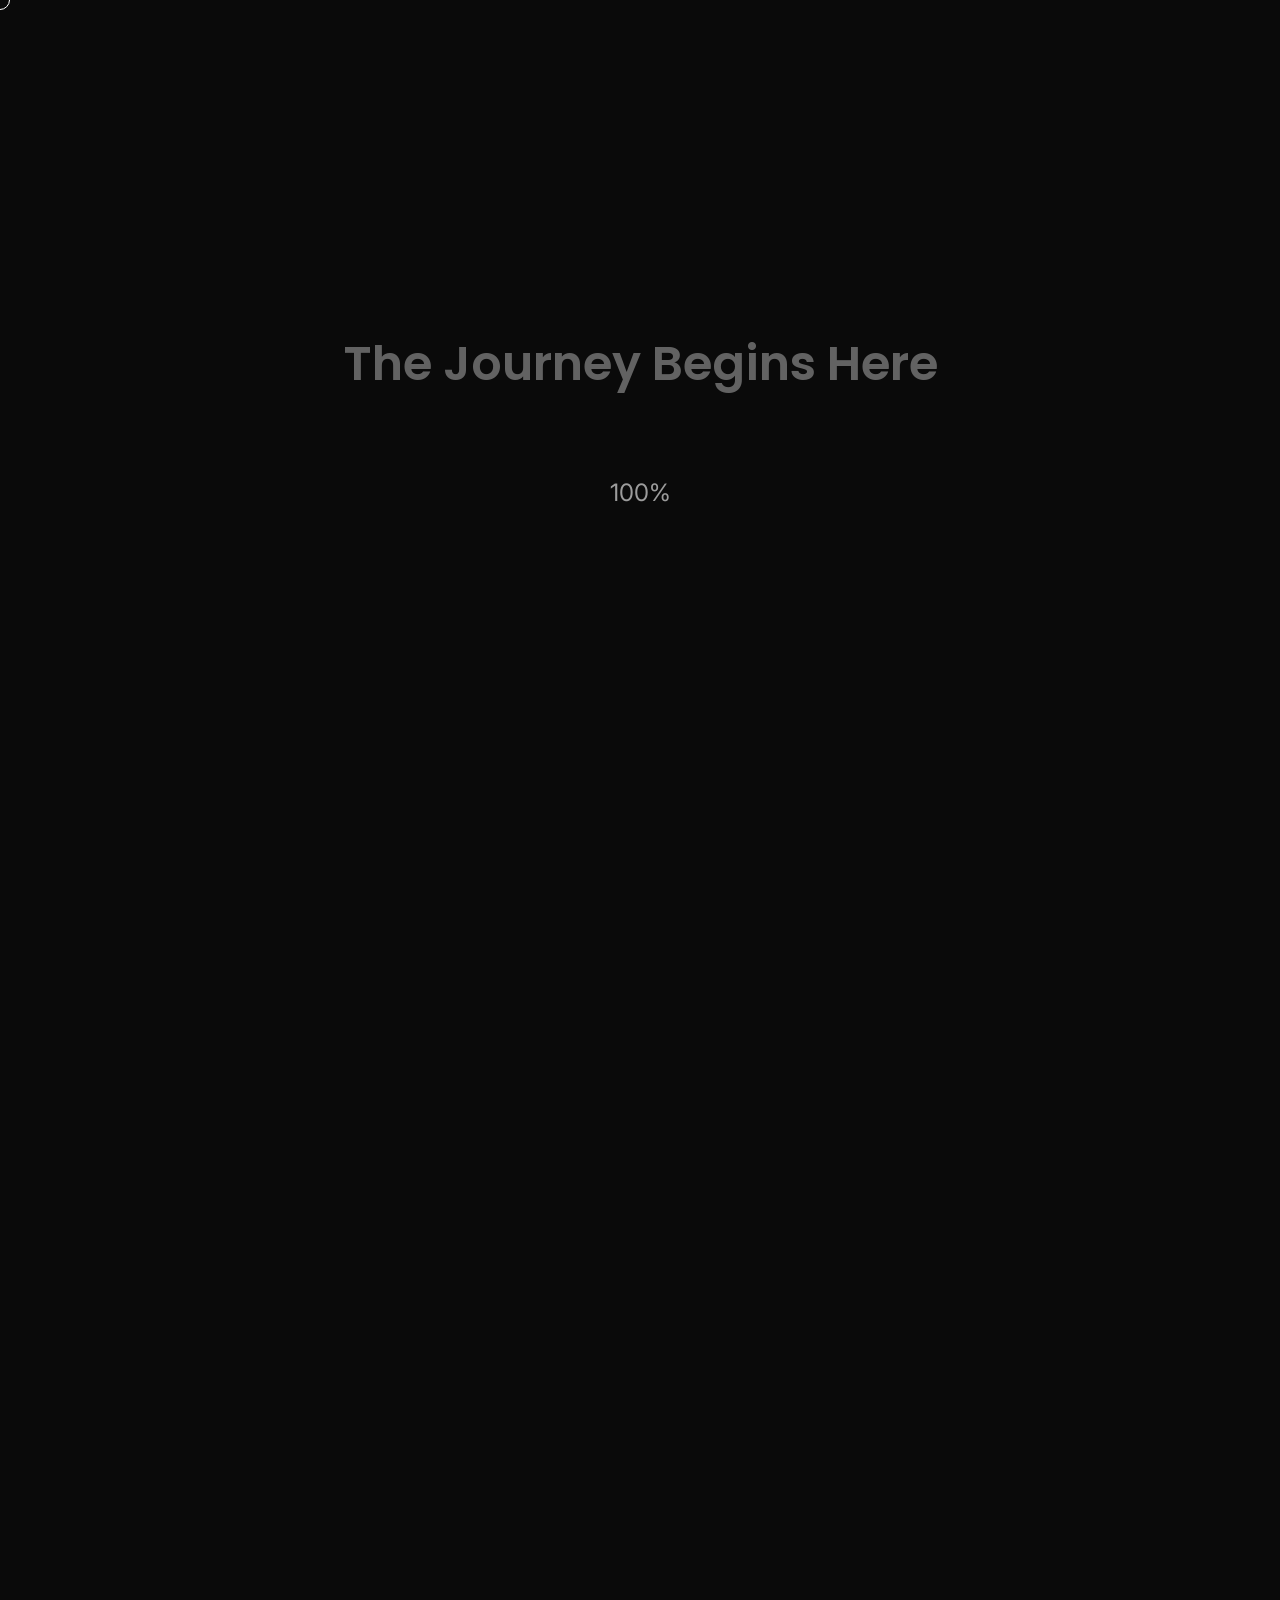
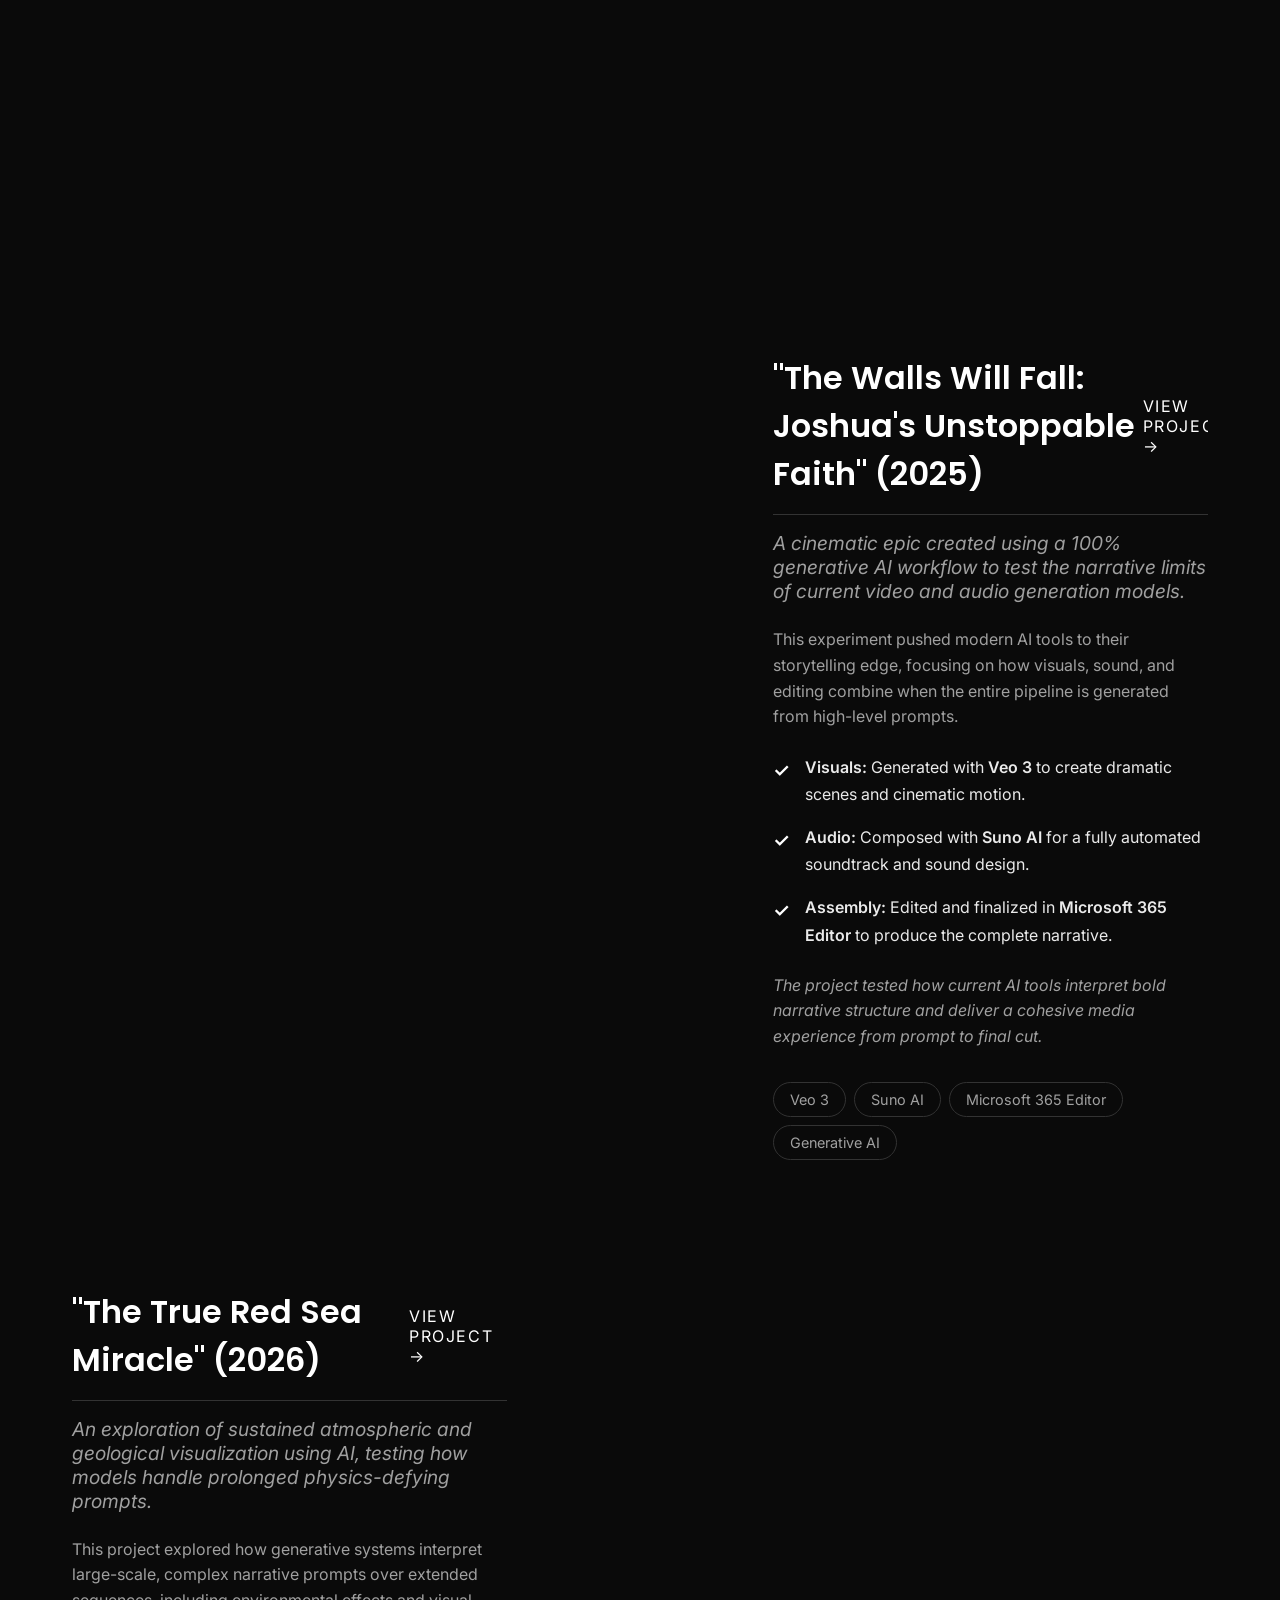
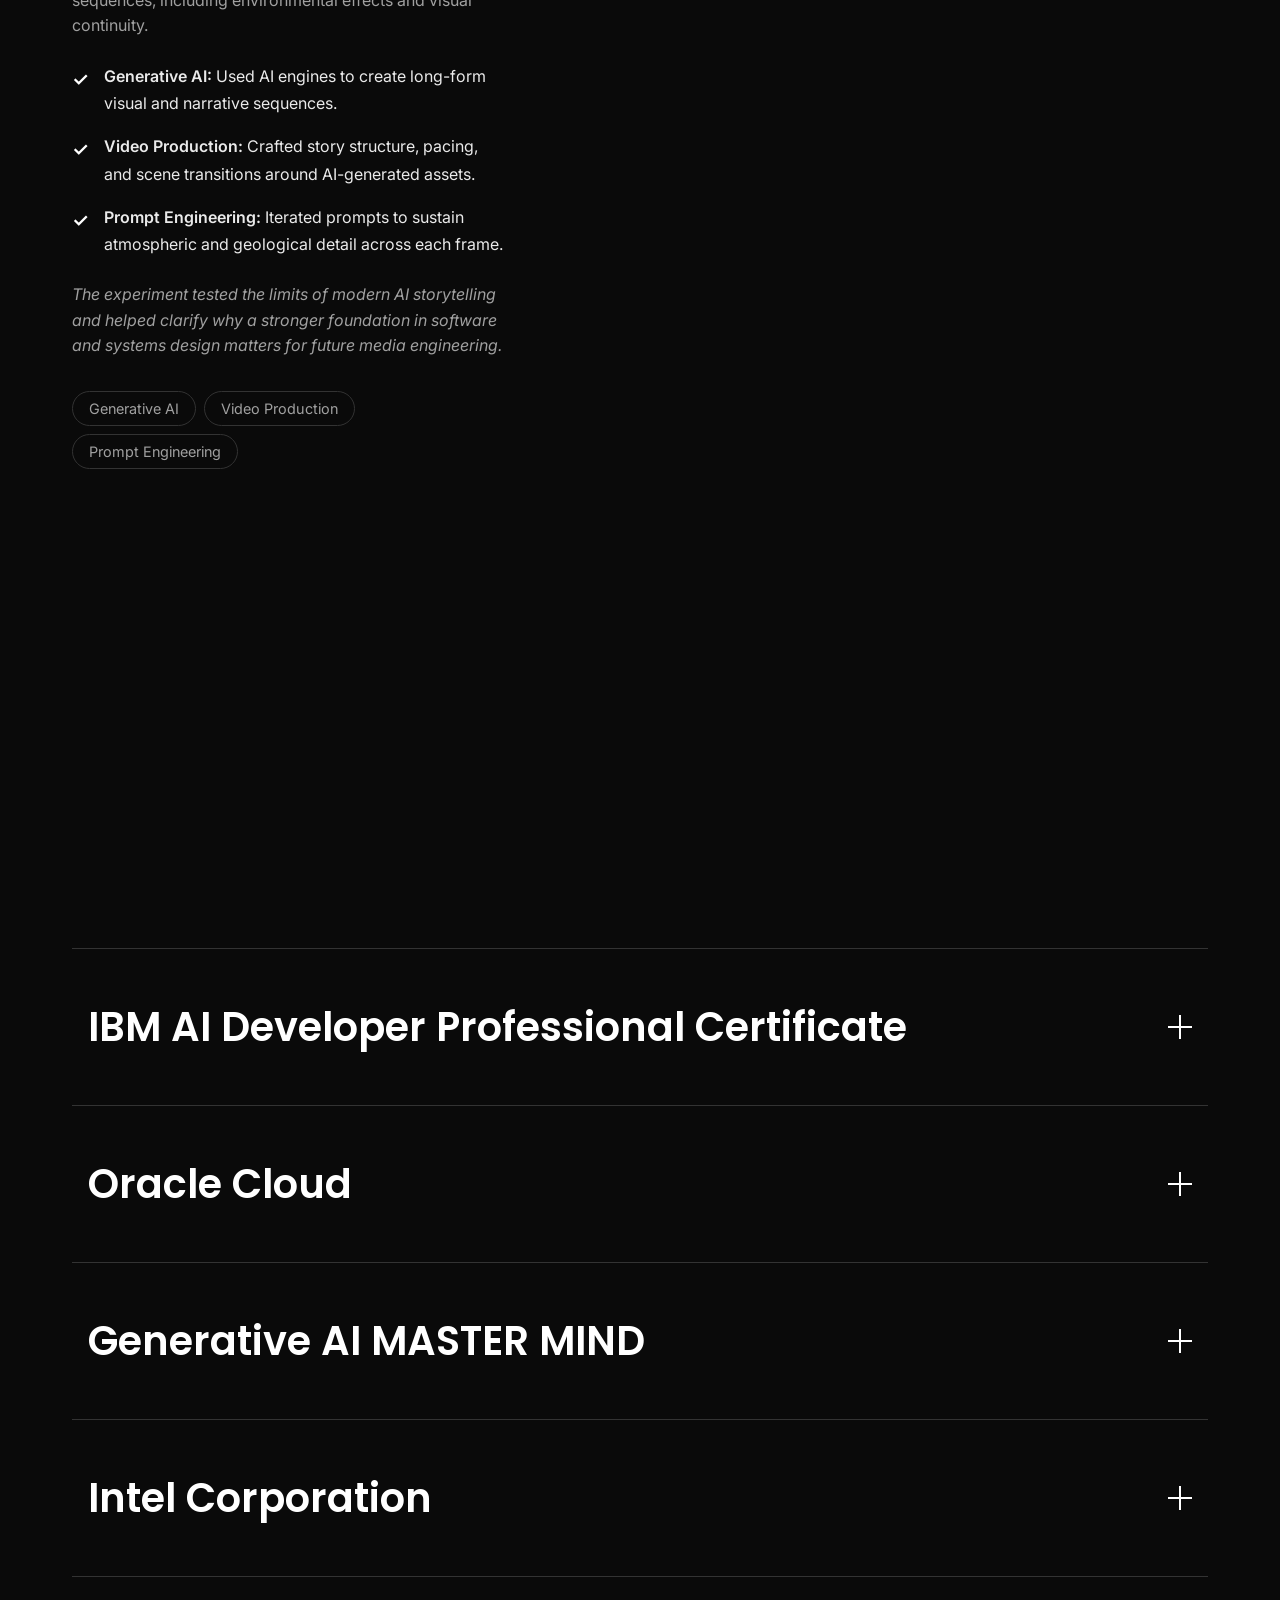
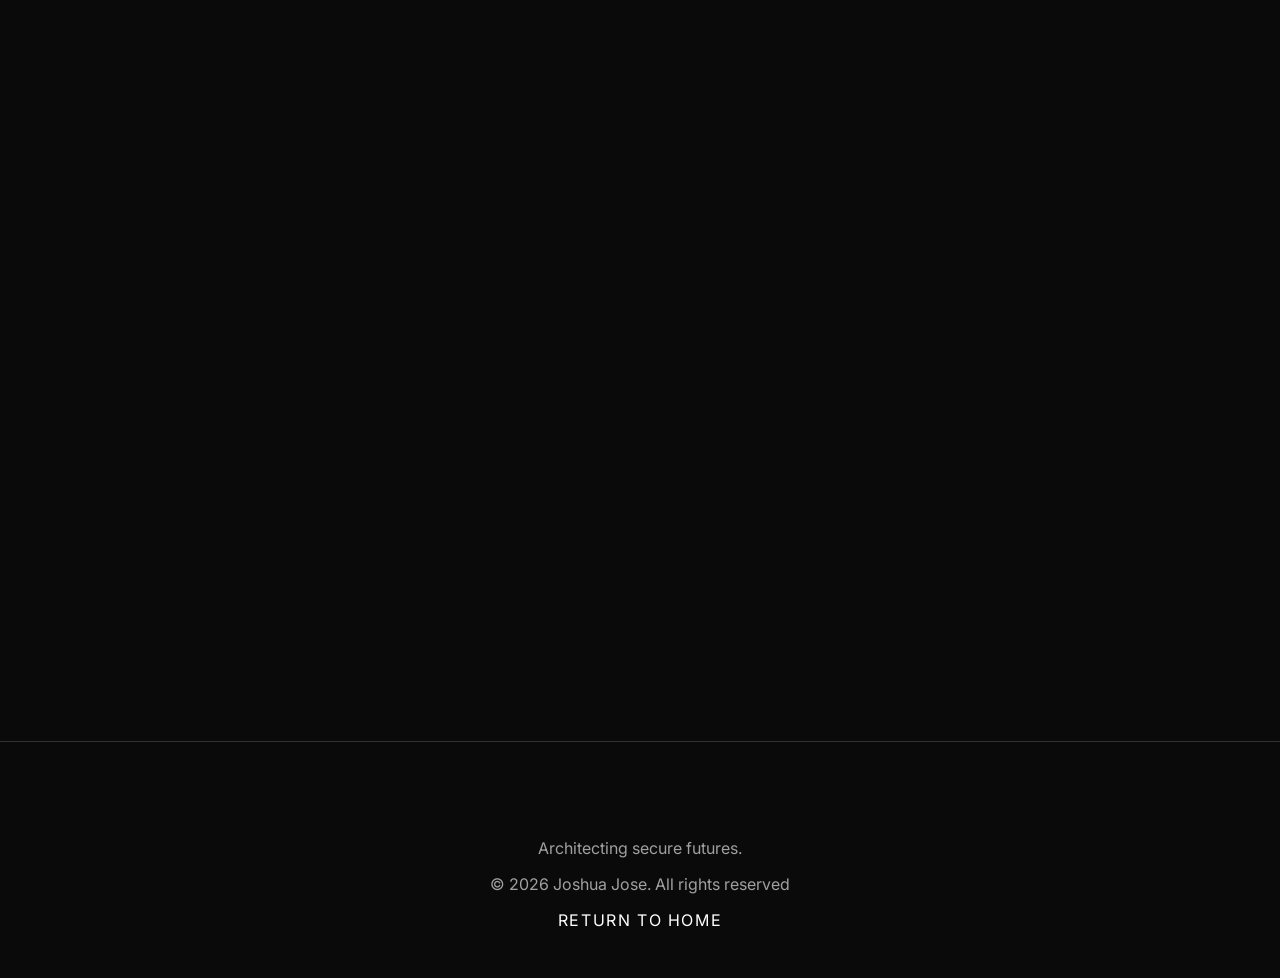
==== index.html @ 12459335 "Add files via upload" ====
<!DOCTYPE html>
<html lang="en">

<head>
  <meta charset="UTF-8">
  <meta name="viewport" content="width=device-width, initial-scale=1.0">
  <title>Joshua Jose - Cybersecurity & AI Student—Building Secure Futures…</title>

  <link rel="stylesheet" href="https://cdn.jsdelivr.net/npm/locomotive-scroll@3.5.4/dist/locomotive-scroll.css">
  
  <link rel="stylesheet" href="style.css">

  <link rel="preconnect" href="https://fonts.googleapis.com">
  <link rel="preconnect" href="https://fonts.gstatic.com" crossorigin>
  <link href="https://fonts.googleapis.com/css2?family=Inter:wght@400;500;600&family=Poppins:wght@600;700&display=swap"
    rel="stylesheet">
</head>

<body>

  <canvas id="stars-canvas"></canvas>

  <div class="preloader">
    <div class="preloader-text">The Journey Begins Here</div>
    <div class="preloader-counter">0%</div>
  </div>

  <div class="cursor-follower"></div>

  <main data-scroll-container>

    <header class="header" data-scroll-section>
      <div class="header-container">
        <div class="logo">
          <a href="#">Joshua Jose <span>Portfolio'26</span></a>
        </div>
        <nav class="nav-links">
          <a href="#projects" data-scroll-to>Projects</a>
          <a href="#about" data-scroll-to>About</a>
          <a href="#skills" data-scroll-to>Skills</a>
          <a href="#recognition" data-scroll-to>Recognition</a>
          <a href="#contact" data-scroll-to>Contact</a>
          <a href="resume.html" class="nav-cta">Resume</a>
        </nav>
        <div class="hamburger-menu">
          <div class="line line-1"></div>
          <div class="line line-2"></div>
        </div>
      </div>
    </header>

    <section class="hero background-section" data-scroll-section>
      <div class="section-bg-image" data-scroll data-scroll-speed="-3" style="background-image: url('https://i.postimg.cc/0j0xTNCP/Gemini-Generated-Image-wypbkkwypbkkwypb-1.jpg');"></div>
      <div class="hero-content">
        <h1 class="hero-title">
          <span class="hero-line" data-scroll data-scroll-speed="1" data-scroll-delay="0.1">Aspiring Computer Scientist</span>
          <span class="hero-line" data-scroll data-scroll-speed="1" data-scroll-delay="0.15">& Tech Operator</span>
        </h1>
        <p class="hero-subtitle" data-scroll data-scroll-speed="0.5" data-scroll-delay="0.25">
          Bridging the gap between real-world digital operations and foundational software engineering. Plus Two Computer Science Graduate | Certified in AI & Cloud Fundamentals.
        </p>
      </div>
    </section>

    <section id="about" class="about background-section" data-scroll-section>
      <div class="section-bg-image" data-scroll data-scroll-speed="-3" style="background-image: url('https://i.postimg.cc/jCYK97f4/De-Watermark-ai-1761823264837.jpg');"></div>
      <div class="container">
        <div class="section-title reveal-up">
          <h2>About Me</h2>
        </div>
        <div class="about-content">
          <div class="about-text reveal-up">
            <p><strong>Namaste, I'm Joshua Jose,</strong> a 20-year-old technology enthusiast from Kerala, India. I recently completed my Plus Two with a focus on Computer Science, and I am currently transitioning into a rigorous university degree.</p>
            <p>Over the last two years, I haven't just been studying theory. I run a digital communications business handling complex e-services, which has taught me how critical secure, efficient, and well-architected systems are in the real world.</p>
            <p>In my own time, I've hunted down certifications from IBM and Oracle to understand the high-level landscape of Cloud Infrastructure and Generative AI. But using APIs and cloud interfaces made me realize something crucial: I don't just want to be a user of high-level tools. I want to understand the foundational architecture, the data structures, and the logic that powers them. I am seeking a university program that will strip away the abstractions and teach me how to build the engine.</p>
          </div>
          <div class="about-visual reveal-up">
            <img src="https://i.postimg.cc/jCYK97f4/De-Watermark-ai-1761823264837.jpg" alt="A portrait of Joshua Jose">
            <div class="about-fun-fact">
              <p><strong>Fun Fact:</strong> When I'm not studying or running digital operations, I'm the piano player at my local church.</p>
            </div>
          </div>
        </div>
      </div>
    </section>

    <section id="skills" class="skills background-section" data-scroll-section>
      <div class="section-bg-image" data-scroll data-scroll-speed="-3" style="background-image: url('https://i.postimg.cc/Hx3yTTzv/Gemini-Generated-Image-vu6gywvu6gywvu6g.png');"></div>
      <div class="container">
        <div class="section-title reveal-up">
          <h2>Honest Technical Inventory</h2>
          <p>A clear view of the concepts and tools I am building from today.</p>
        </div>
        <div class="skills-grid-container reveal-up">
          <div class="skill-category-card">
            <h2>Core Fundamentals</h2>
            <div class="skills-list">
              <span class="skill-item">Plus Two Computer Science Concepts</span>
              <span class="skill-item">Programming Logic & Fundamentals</span>
              <span class="skill-item">Python (Beginner)</span>
              <span class="skill-item">HTML / CSS</span>
            </div>
          </div>
          <div class="skill-category-card">
            <h2>Cloud & Infrastructure Concepts</h2>
            <div class="skills-list">
              <span class="skill-item">Oracle Cloud Infrastructure (OCI) Foundations</span>
              <span class="skill-item">AI Service Deployment Basics</span>
              <span class="skill-item">Cloud Familiarity</span>
            </div>
          </div>
          <div class="skill-category-card">
            <h2>Applied AI Tools</h2>
            <div class="skills-list">
              <span class="skill-item">Prompt Engineering & Design</span>
              <span class="skill-item">Generative AI Workflows (Veo, Suno, LLMs)</span>
              <span class="skill-item">AI Content Generation</span>
            </div>
          </div>
          <div class="skill-category-card">
            <h2>Operational Execution</h2>
            <div class="skills-list">
              <span class="skill-item">Digital Service Management</span>
              <span class="skill-item">Client Data Handling</span>
              <span class="skill-item">Workflow Automation & Execution</span>
            </div>
          </div>
        </div>
      </div>
    </section>

    <section id="projects" class="projects background-section" data-scroll-section>
      <div class="section-bg-image" data-scroll data-scroll-speed="-3" style="background-image: url('https://i.postimg.cc/rw6KXdck/Gemini-Generated-Image-nqzqc3nqzqc3nqzq.png');"></div>
      <div class="container">
        <div class="section-title reveal-up">
          <h2>Technology & Media Experiments</h2>
          <p>A collection of projects where I pushed the limits of current Generative AI tools to understand how high-level models interpret complex narrative prompts. These experiments fueled my desire to learn the underlying software engineering and computing systems that make these models possible.</p>
        </div>
        <div class="project-list">
          <div class="project-card" data-scroll data-scroll-speed="1">
            <div class="project-image">
              <iframe src="https://www.youtube.com/embed/NmYFRIhBb7E" title="YouTube video player" frameborder="0" allow="accelerometer; autoplay; clipboard-write; encrypted-media; gyroscope; picture-in-picture; web-share" allowfullscreen></iframe>
            </div>
            <div class="project-content">
              <div class="project-header">
                <h3 class="project-title">"The Walls Will Fall: Joshua's Unstoppable Faith" (2025)</h3>
                <a href="https://youtu.be/NmYFRIhBb7E" class="project-link" target="_blank" rel="noopener">View Project →</a>
              </div>
              <p class="project-tagline">A cinematic epic created using a 100% generative AI workflow to test the narrative limits of current video and audio generation models.</p>
              <p class="project-description-intro">
                This experiment pushed modern AI tools to their storytelling edge, focusing on how visuals, sound, and editing combine when the entire pipeline is generated from high-level prompts.
              </p>
              <ul class="project-tool-list">
                <li><strong>Visuals:</strong> Generated with <strong>Veo 3</strong> to create dramatic scenes and cinematic motion.</li>
                <li><strong>Audio:</strong> Composed with <strong>Suno AI</strong> for a fully automated soundtrack and sound design.</li>
                <li><strong>Assembly:</strong> Edited and finalized in <strong>Microsoft 365 Editor</strong> to produce the complete narrative.</li>
              </ul>
              <p class="project-description-outro">
                The project tested how current AI tools interpret bold narrative structure and deliver a cohesive media experience from prompt to final cut.
              </p>
              <div class="project-stack">
                <span>Veo 3</span>
                <span>Suno AI</span>
                <span>Microsoft 365 Editor</span>
                <span>Generative AI</span>
              </div>
            </div>
          </div>
          <div class="project-card" data-scroll data-scroll-speed="1">
            <div class="project-image">
              <iframe src="https://www.youtube.com/embed/_piSgBh-5T8" title="YouTube video player" frameborder="0" allow="accelerometer; autoplay; clipboard-write; encrypted-media; gyroscope; picture-in-picture; web-share" allowfullscreen></iframe>
            </div>
            <div class="project-content">
              <div class="project-header">
                <h3 class="project-title">"The True Red Sea Miracle" (2026)</h3>
                <a href="https://youtu.be/_piSgBh-5T8" class="project-link" target="_blank" rel="noopener">View Project →</a>
              </div>
              <p class="project-tagline">An exploration of sustained atmospheric and geological visualization using AI, testing how models handle prolonged physics-defying prompts.</p>
              <p class="project-description-intro">
                This project explored how generative systems interpret large-scale, complex narrative prompts over extended sequences, including environmental effects and visual continuity.
              </p>
              <ul class="project-tool-list">
                <li><strong>Generative AI:</strong> Used AI engines to create long-form visual and narrative sequences.</li>
                <li><strong>Video Production:</strong> Crafted story structure, pacing, and scene transitions around AI-generated assets.</li>
                <li><strong>Prompt Engineering:</strong> Iterated prompts to sustain atmospheric and geological detail across each frame.</li>
              </ul>
              <p class="project-description-outro">
                The experiment tested the limits of modern AI storytelling and helped clarify why a stronger foundation in software and systems design matters for future media engineering.
              </p>
              <div class="project-stack">
                <span>Generative AI</span>
                <span>Video Production</span>
                <span>Prompt Engineering</span>
              </div>
            </div>
          </div>
        </div>
      </div>
    </section>

    <section id="recognition" class="recognition background-section" data-scroll-section>
      <div class="section-bg-image" data-scroll data-scroll-speed="-3" style="background-image: url('https://i.postimg.cc/8Cv8851t/Gemini-Generated-Image-urvpjyurvpjyurvp-1.jpg');"></div>
      <div class="container">
        <div class="section-title reveal-up">
          <h2>Achievements & Recognition</h2>
        </div>
        <div class="accordion-container">
          <div class="accordion-item">
            <button class="accordion-button">
              <span>IBM AI Developer Professional Certificate</span>
            </button>
            <div class="accordion-content">
              <ul class="course-list">
                <li class="course-item" role="button" tabindex="0" data-course="Introduction to Software Engineering" data-provider="IBM AI Developer Certificate" data-date="2025" data-description="Completed foundational software engineering concepts as part of the IBM AI Developer Professional Certificate.">Introduction to Software Engineering</li>
                <li class="course-item" role="button" tabindex="0" data-course="Introduction to Artificial Intelligence (AI)" data-provider="IBM AI Developer Certificate" data-date="2025" data-description="Learned core AI fundamentals, reasoning, and practical use cases through the IBM AI Developer Professional Certificate.">Introduction to Artificial Intelligence (AI)</li>
                <li class="course-item" role="button" tabindex="0" data-course="Generative AI: Introduction and Applications" data-provider="IBM AI Developer Certificate" data-date="2025" data-description="Explored generative AI workflows and real-world applications inside the IBM AI Developer Professional Certificate program.">Generative AI: Introduction and Applications</li>
                <li class="course-item" role="button" tabindex="0" data-course="Generative AI: Prompt Engineering Basics" data-provider="IBM AI Developer Certificate" data-date="2025" data-description="Built prompt design skills and prompt engineering fundamentals as part of IBM's AI credential.">Generative AI: Prompt Engineering Basics</li>
                <li class="course-item" role="button" tabindex="0" data-course="Introduction to HTML, CSS, & JavaScript" data-provider="IBM AI Developer Certificate" data-date="2025" data-description="Gained web development fundamentals to support AI and cybersecurity projects through hands-on HTML, CSS, and JavaScript training.">Introduction to HTML, CSS, & JavaScript</li>
                <li class="course-item" role="button" tabindex="0" data-course="Python for Data Science, AI & Development" data-provider="IBM AI Developer Certificate" data-date="2025" data-description="Learned Python programming for data science, AI model development, and secure application workflows.">Python for Data Science, AI & Development</li>
                <li class="course-item" role="button" tabindex="0" data-course="Developing AI Applications with Python and Flask" data-provider="IBM AI Developer Certificate" data-date="2025" data-description="Built AI-enabled web applications using Python and Flask, connecting data science to production-ready deployment.">Developing AI Applications with Python and Flask</li>
                <li class="course-item" role="button" tabindex="0" data-course="Building Generative AI-Powered Applications with Python" data-provider="IBM AI Developer Certificate" data-date="2025" data-description="Designed generative AI experiences using Python and modern AI frameworks in a professional training environment.">Building Generative AI-Powered Applications with Python</li>
                <li class="course-item" role="button" tabindex="0" data-course="Generative AI: Elevate your Software Development Career" data-provider="IBM AI Developer Certificate" data-date="2025" data-description="Examined how generative AI is reshaping software development careers and practical engineering workflows.">Generative AI: Elevate your Software Development Career</li>
                <li class="course-item" role="button" tabindex="0" data-course="Software Developer Career Guide and Interview Preparation" data-provider="IBM AI Developer Certificate" data-date="2025" data-description="Prepared for software engineering careers with interview strategies and job-ready development guidance.">Software Developer Career Guide and Interview Preparation</li>
              </ul>
            </div>
          </div>
          <div class="accordion-item">
            <button class="accordion-button">
              <span>Oracle Cloud </span>
            </button>
            <div class="accordion-content">
              <ul class="course-list">
                <li class="course-item" role="button" tabindex="0" data-course="Oracle Cloud Infrastructure 2025 Certified AI Foundations Associate" data-provider="Oracle Cloud" data-date="2025" data-description="Validated foundational AI and OCI concepts through Oracle's AI Foundations associate certification.">Oracle Cloud Infrastructure 2025 Certified AI Foundations Associate</li>
              </ul>
            </div>
          </div>
        </div>

        <div class="accordion-item">
            <button class="accordion-button">
              <span>Generative AI MASTER MIND</span>
            </button>
            <div class="accordion-content">
              <ul class="course-list">
                <li class="course-item" role="button" tabindex="0" data-course="Artificial Intelligence Fundamentals" data-provider="Generative AI MASTER MIND" data-date="2025" data-description="Covered AI principles, lifecycle, and responsible practice through the Generative AI Master Mind program.">Artificial intelligence Fundamentals.</li>
                <li class="course-item" role="button" tabindex="0" data-course="Generative AI Tools" data-provider="Generative AI MASTER MIND" data-date="2025" data-description="Explored the latest generative AI toolsets and practical deployment scenarios for creative AI solutions.">Generative AI Tools</li>
                <li class="course-item" role="button" tabindex="0" data-course="Generative AI & Deep Learning" data-provider="Generative AI MASTER MIND" data-date="2025" data-description="Dove into deep learning methods that power modern generative AI systems and model architectures.">Generative Ai & Deep Learning</li>
              </ul>
            </div>
          </div>

          <div class="accordion-item">
            <button class="accordion-button">
              <span>Intel Corporation</span>
            </button>
            <div class="accordion-content">
              <ul class="course-list">
                <li class="course-item" role="button" tabindex="0" data-course="AI Appreciate Badge - AI For All" data-provider="Intel Corporation" data-date="2025" data-description="Earned recognition for understanding AI benefits and awareness through Intel's AI For All badge.">AI Appreciate Badge - AI For All</li>
                <li class="course-item" role="button" tabindex="0" data-course="AI Aware Badge - AI For All" data-provider="Intel Corporation" data-date="2025" data-description="Completed AI awareness training and demonstrated an understanding of AI's ethical impact and capabilities.">AI Aware Badge - AI For All</li>
              </ul>
            </div>
          </div>
      </div>
    </section>

    <section id="contact" class="contact background-section" data-scroll-section>
      <div class="section-bg-image" data-scroll data-scroll-speed="-3" style="background-image: url('https://i.postimg.cc/CKTPq4gr/Gemini-Generated-Image-gmw2e1gmw2e1gmw2-1.jpg');"></div>
      <div class="container">
        <div class="section-title reveal-up">
          <h2>Get In Touch</h2>
          <p>Got an idea that's waiting to come alive?</p>
          <p>Let's build it together.</p>
        </div>
        <div class="contact-socials reveal-up">
          <a href="https://www.linkedin.com/in/joshua-jose-466975371/" target="_blank" rel="noopener noreferrer">LinkedIn</a>
          <a href="https://github.com/joshua5915g" target="_blank" rel="noopener noreferrer">GitHub</a>
          <a href="#" target="_blank" rel="noopener noreferrer">Instagram</a> <a href="https://x.com/Profess57176192" target="_blank" rel="noopener noreferrer">X</a>
        </div>
      </div>
    </section>

    <footer class="footer" data-scroll-section>
      <div class="container">
        <p>Architecting secure futures.</p>
        <p class="footer-love">© 2026 Joshua Jose. All rights reserved</p>
        <a href="#top" class="return-to-home" data-scroll-to>
          <span>R</span><span>e</span><span>t</span><span>u</span><span>r</span><span>n</span>
          <span>T</span><span>o</span> <span>h</span><span>o</span><span>m</span><span>e</span>
        </a>
      </div>
    </footer>

  </main>

  <script src="https://cdn.jsdelivr.net/npm/locomotive-scroll@3.5.4/dist/locomotive-scroll.min.js"></script>
  <script src="https://cdnjs.cloudflare.com/ajax/libs/gsap/3.12.5/gsap.min.js"></script>
  <script src="https://cdnjs.cloudflare.com/ajax/libs/gsap/3.12.5/ScrollTrigger.min.js"></script>
  
  <script src="script.js"></script>

  <div class="certificate-modal" id="certificateModal" aria-hidden="true">
    <div class="certificate-modal-backdrop" id="certificateBackdrop"></div>
    <div class="certificate-modal-content" role="dialog" aria-modal="true" aria-labelledby="certificateTitle">
      <button class="certificate-modal-close" id="certificateClose" aria-label="Close certificate preview">×</button>
      <div class="certificate-modal-copy">
        <h2 id="certificateTitle">Certificate Preview</h2>
        <p class="certificate-provider" id="certificateProvider"></p>
        <p class="certificate-date" id="certificateDate"></p>
        <p class="certificate-description" id="certificateDescription"></p>
      </div>
      <div class="certificate-preview-thumbnail" id="certificateThumbnail">
        <img id="certificateImage" src="" alt="Certificate preview image" />
      </div>
      <div class="certificate-preview-card">
        <div class="certificate-preview-badge">CERTIFICATE</div>
        <div class="certificate-preview-title" id="certificateTitleCard">Verified Achievement</div>
        <div class="certificate-preview-meta">
          <span id="certificateProviderCard">Provider</span>
          <span id="certificateDateCard">2025</span>
        </div>
      </div>
      <a id="certificateAction" href="#" class="btn btn-primary" target="_blank" rel="noopener noreferrer">View Details</a>
    </div>
  </div>
</body>
</html>
---- style.css ----
/* --------------------
   0. CSS RESET & VARIABLES
   -------------------- */

:root {
  --font-heading: "Poppins", sans-serif;
  --font-body: "Inter", sans-serif;

  --color-bg: #0a0a0a;
  --color-text: #eaeaea;
  --color-text-muted: #a0a0a0;
  --color-primary: #ffffff;
  --color-border: #333333;
}

* {
  margin: 0;
  padding: 0;
  box-sizing: border-box;
}

html, body {
  position: relative;
  cursor: none;
}

body {
  font-family: var(--font-body);
  background-color: var(--color-bg); /* This is the fallback color */
  color: var(--color-text);
  -webkit-font-smoothing: antialiased;
  -moz-osx-font-smoothing: grayscale;
}

/* ==================================
  NEW 3-LAYER PARALLAX BACKGROUND
==================================
*/

/* LAYER 2: THE STARS (FIXED) */
#stars-canvas {
  position: fixed;
  top: 0;
  left: 0;
  width: 100%;
  height: 100%;
  z-index: -2; /* Puts it BEHIND everything */
}

/* LAYER 1: SCROLLING SECTION BACKGROUNDS */
.background-section {
  position: relative; /* This is the container */
  overflow: hidden;  /* This "clips" the image */
  z-index: 1; /* Sits on top of the star canvas */
}

.section-bg-image {
  /*
    This is the KEY for PARALLAX.
    We set it to be absolute and cover the whole section,
    but Locomotive Scroll (using data-scroll-speed)
    will move it at a different speed.
  */
  position: absolute;
  top: 0;
  left: 0;
  width: 100%;
  height: 100%;
  background-size: cover;
  background-position: center center;
  
  /* The "not too visible" effect */
  opacity: 0.1;
  filter: grayscale(100%);
  
  /* Sits BEHIND the content in this section */
  z-index: -1;
}

/* The .container needs a z-index to show up
   on top of the section background */
.container {
  max-width: 1200px;
  margin: 0 auto;
  padding: 0 2rem;
  position: relative; /* This makes z-index work */
  z-index: 2; /* Sits on top of .section-bg-image */
}

/* Make Hero content sit on top too */
.hero-content {
  max-width: 1400px;
  margin: 0 auto;
  width: 100%;
  position: relative;
  z-index: 2;
}


/* Hide locomotive-scroll default scrollbar */
.c-scrollbar {
  display: none;
}

/* Base section padding */
section {
  padding: 10rem 0;
}

img {
  max-width: 100%;
  height: auto;
  display: block;
}

a {
  color: var(--color-primary);
  text-decoration: none;
  cursor: none;
}

/* --------------------
   1. PRELOADER
   -------------------- */

.preloader {
  position: fixed;
  top: 0;
  left: 0;
  width: 100%;
  height: 100vh;
  background-color: var(--color-bg);
  display: flex;
  flex-direction: column;
  justify-content: center;
  align-items: center;
  z-index: 1000;
}

.preloader-text {
  font-family: var(--font-heading);
  font-size: 3rem;
  font-weight: 600;
  color: var(--color-primary);
}

.preloader-counter {
  font-family: var(--font-body);
  font-size: 1.5rem;
  color: var(--color-text-muted);
  margin-top: 1rem;
}

/* --------------------
   2. CUSTOM CURSOR
   -------------------- */

.cursor-follower {
  position: fixed;
  width: 20px;
  height: 20px;
  border: 1px solid var(--color-primary);
  border-radius: 50%;
  transform: translate(-50%, -50%);
  pointer-events: none;
  z-index: 9999;
  transition: width 0.3s ease, height 0.3s ease, background-color 0.3s ease,
    mix-blend-mode 0.3s ease, transform 0.2s ease;
}

.cursor-follower.cursor-hover {
  width: 60px;
  height: 60px;
  background-color: var(--color-primary);
  mix-blend-mode: difference;
  border: none;
}

body:has(a:hover) .cursor-follower,
body:has(button:hover) .cursor-follower,
body:has(.btn:hover) .cursor-follower,
body:has(.hamburger-menu:hover) .cursor-follower {
  /* fallback for browsers that support :has */
  width: 60px;
  height: 60px;
  background-color: var(--color-primary);
  mix-blend-mode: difference;
  border: none;
}

a,
button,
.btn,
.course-item,
.project-link,
.accordion-button,
.nav-links a,
.contact-socials a,
iframe {
  cursor: none !important;
}

/* --------------------
   3. HEADER / NAVIGATION
   -------------------- */

.header {
  position: fixed;
  top: 0;
  left: 0;
  width: 100%;
  z-index: 100;
  padding: 2rem 0;
}

.header-container {
  max-width: 1400px;
  margin: 0 auto;
  padding: 0 2.5rem;
  display: flex;
  justify-content: space-between;
  align-items: center;
}

.logo a {
  font-family: var(--font-heading);
  font-weight: 600;
  font-size: 1.2rem;
  color: var(--color-primary);
}

.logo span {
  font-family: var(--font-body);
  font-weight: 400;
  font-size: 1rem;
  color: var(--color-text-muted);
  margin-left: 0.5rem;
}

.nav-links {
  display: flex;
  gap: 2.5rem;
}

.nav-links a {
  font-family: var(--font-body);
  font-size: 1rem;
  color: var(--color-text);
  text-transform: uppercase;
  letter-spacing: 0.1em;
  transition: letter-spacing 0.3s ease, color 0.3s ease;
}

.nav-links a:hover {
  letter-spacing: 0.2em;
  color: var(--color-primary);
}

.nav-links a.nav-cta {
  border: 1px solid var(--color-border);
  padding: 0.5rem 1rem;
  border-radius: 2rem;
}

.nav-links a.nav-cta:hover {
  background-color: var(--color-primary);
  color: var(--color-bg);
  border-color: var(--color-primary);
}

.hamburger-menu {
  display: none;
  flex-direction: column;
  gap: 6px;
  cursor: none;
  z-index: 101;
}

.hamburger-menu .line {
  width: 28px;
  height: 2px;
  background-color: var(--color-primary);
  transition: transform 0.3s ease, opacity 0.3s ease;
}

.hamburger-menu.active .line-1 {
  transform: translateY(8px) rotate(45deg);
}
.hamburger-menu.active .line-2 {
  transform: translateY(-8px) rotate(-45deg);
}

/* --------------------
   4. HERO SECTION
   -------------------- */

.hero {
  min-height: 100vh;
  display: flex;
  flex-direction: column;
  justify-content: center;
  padding: 0 2.5rem;
  padding-top: 10rem;
}

.hero-title {
  font-family: var(--font-heading);
  font-size: clamp(3rem, 8vw, 7rem);
  font-weight: 700;
  line-height: 1.1;
  text-transform: uppercase;
  color: var(--color-primary);
}

.hero-title .hero-line {
  display: block;
  opacity: 0;
  transform: translateY(100%);
}

.hero-subtitle {
  font-size: clamp(1rem, 2vw, 1.25rem);
  color: var(--color-text-muted);
  max-width: 600px;
  margin-top: 2rem;
  line-height: 1.6;
  opacity: 0;
}

/* --------------------
   5. BUTTONS (REMOVED)
   -------------------- */
.btn {
  font-family: var(--font-body);
  font-size: 1rem;
  font-weight: 500;
  padding: 1rem 2rem;
  border-radius: 3rem;
  transition: all 0.3s ease;
  display: inline-block;
  letter-spacing: 0.1em;
  text-transform: uppercase;
  overflow: hidden;
}

.btn span {
  display: inline-block;
  transition: transform 0.2s ease;
}

.btn:hover span {
  transform: translateY(-120%);
}

/* --------------------
   6. SHARED SECTION STYLES
   -------------------- */

.section-title {
  margin-bottom: 4rem;
}

.section-title h2 {
  font-family: var(--font-heading);
  font-size: clamp(2.5rem, 5vw, 4rem);
  font-weight: 600;
  color: var(--color-primary);
  margin-bottom: 1rem;
}

.section-title p {
  font-size: 1.1rem;
  color: var(--color-text-muted);
  max-width: 600px;
  margin: 0 auto;
  text-align: center;
  line-height: 1.6;
}

.reveal-up {
  opacity: 0;
  transform: translateY(50px);
  transition: opacity 1s cubic-bezier(0.165, 0.84, 0.44, 1),
    transform 1s cubic-bezier(0.165, 0.84, 0.44, 1);
}

.reveal-up.is-inview {
  opacity: 1;
  transform: translateY(0);
}

/* --------------------
   7. ABOUT SECTION
   -------------------- */

.about-content {
  display: flex;
  justify-content: space-between;
  gap: 4rem;
}

.about-text {
  flex-basis: 50%;
}

.about-text p {
  font-size: 1.1rem;
  line-height: 1.7;
  color: var(--color-text);
  margin-bottom: 1.5rem;
}

.about-text strong {
  color: var(--color-primary);
  font-weight: 600;
}

.about-text .focus-title {
    margin-top: 1.5rem;
    margin-bottom: 1rem;
    color: var(--color-primary);
    font-weight: 600;
    font-size: 1.1rem;
}
.about-text .focus-list {
    list-style-position: inside;
    margin-left: 0.5rem;
    line-height: 1.7;
    color: var(--color-text-muted);
}
.about-text .focus-outro {
    margin-top: 1.5rem;
}

.about-visual {
  flex-basis: 40%;
}

.about-visual img {
  width: 100%;
  border-radius: 8px;
  filter: grayscale(1);
  transition: filter 0.3s ease;
}

.about-visual img:hover {
  filter: grayscale(0);
}

.about-fun-fact {
  margin-top: 2rem;
  padding: 1.5rem;
  border: 1px solid var(--color-border);
  border-radius: 8px;
}

.about-fun-fact p {
  font-size: 1rem;
  line-height: 1.6;
  color: var(--color-text-muted);
}

.about-fun-fact strong {
  color: var(--color-primary);
  font-weight: 500;
}

/* --------------------
   SKILLS SECTION
   -------------------- */
   
.skills-grid-container {
  display: grid;
  grid-template-columns: repeat(3, 1fr);
  gap: 2rem;
}
.skill-category-card {
  border: 1px solid var(--color-border);
  border-radius: 8px;
  padding: 2rem;
  background-color: #0c0c0c;
  transition: all 0.3s ease;
}
.skill-category-card:hover {
  transform: translateY(-5px);
  border-color: var(--color-primary);
}
.skill-category-card h2 { 
  font-family: var(--font-heading);
  font-size: 1.5rem;
  font-weight: 600;
  color: var(--color-primary);
  margin-bottom: 1.5rem;
  border-bottom: 1px solid var(--color-border);
  padding-bottom: 1rem;
}
.skills-list {
  display: flex;
  flex-wrap: wrap;
  gap: 0.75rem;
  justify-content: flex-start;
}
.skill-item {
  font-family: var(--font-body);
  font-size: 0.9rem;
  color: var(--color-text);
  padding: 0.5rem 1rem;
  border: 1px solid var(--color-border);
  border-radius: 2rem;
  transition: all 0.3s ease;
}
.skill-item:hover {
  background-color: var(--color-primary);
  color: var(--color-bg);
  border-color: var(--color-primary);
}

/* --------------------
   8. PROJECTS SECTION
   -------------------- */

.project-list {
  display: flex;
  flex-direction: column;
  gap: 8rem;
}

.project-card {
  display: flex;
  gap: 3rem;
  align-items: center;
}

.project-card:nth-child(even) {
  flex-direction: row-reverse;
}

.project-image {
  flex-basis: 60%;
  overflow: hidden;
  border-radius: 8px;
}

.project-image iframe {
    width: 100%;
    aspect-ratio: 16 / 9; 
    border-radius: 8px; 
    border: none; 
}

.project-image img {
  width: 100%;
  transform: scale(1.05);
  transition: transform 0.6s cubic-bezier(0.165, 0.84, 0.44, 1);
}

.project-card:hover .project-image img {
  transform: scale(1);
}

.project-content {
  flex-basis: 40%;
}

.project-header {
  display: flex;
  justify-content: space-between;
  align-items: center;
  border-bottom: 1px solid var(--color-border);
  padding-bottom: 1rem;
  margin-bottom: 1rem;
}

.project-title {
  font-family: var(--font-heading);
  font-size: 2rem;
  font-weight: 600;
  color: var(--color-primary);
}

.project-link {
  font-size: 1rem;
  text-transform: uppercase;
  letter-spacing: 0.1em;
  overflow: hidden; 
}

.project-link span {
  display: inline-block;
  transition: transform 0.2s ease;
}

.project-link:hover span {
  transform: translateY(-120%);
}

.project-tagline {
  font-size: 1.2rem;
  font-style: italic;
  color: var(--color-text-muted);
  margin-bottom: 1.5rem;
}

.project-description-intro,
.project-description-outro {
  font-size: 1rem;
  line-height: 1.6;
  margin-bottom: 1.5rem;
  color: var(--color-text-muted);
}

.project-description-outro {
  margin-top: 1.5rem;
  font-style: italic;
}

.project-tool-list {
  list-style: none;
  padding-left: 0;
  margin-top: 1.5rem;
}

.project-tool-list li {
  font-family: var(--font-body);
  font-size: 1rem;
  line-height: 1.7;
  color: var(--color-text);
  padding-left: 2rem; 
  position: relative;
  margin-bottom: 1rem;
}

.project-tool-list li::before {
  content: '✓';
  color: var(--color-primary);
  font-weight: 600;
  position: absolute;
  left: 0;
  top: 0px;
  font-size: 1.2rem;
}

.project-tool-list li strong {
  color: var(--color-text);
  font-weight: 600;
}

.project-stack {
  display: flex;
  flex-wrap: wrap;
  gap: 0.5rem;
  margin-top: 2rem; 
}

.project-stack span {
  font-size: 0.9rem;
  color: var(--color-text-muted);
  padding: 0.5rem 1rem;
  border: 1px solid var(--color-border);
  border-radius: 2rem;
}

/* --------------------
   9. RECOGNITION SECTION (ACCORDION)
   -------------------- */

.accordion-container {
  border-top: 1px solid var(--color-border);
}

.accordion-item {
  border-bottom: 1px solid var(--color-border);
}

.accordion-button {
  font-family: var(--font-heading);
  font-size: 2.5rem;
  font-weight: 600;
  color: var(--color-primary);
  padding: 3rem 1rem;
  transition: background-color 0.3s ease;
  display: block;
  width: 100%;
  background: transparent;
  border: none;
  cursor: none;
  text-align: left;
  position: relative;
  padding-right: 4rem; 
}

.accordion-button span {
  display: block;
  transition: padding-left 0.4s cubic-bezier(0.165, 0.84, 0.44, 1);
}

.accordion-button::before,
.accordion-button::after {
  content: '';
  position: absolute;
  right: 1rem;
  top: 50%;
  width: 24px;
  height: 2px;
  background-color: var(--color-primary);
  transition: transform 0.3s ease;
}

.accordion-button::after {
  transform: translateY(-50%) rotate(90deg);
}
.accordion-button::before {
   transform: translateY(-50%);
}

.accordion-button:hover {
  background-color: #111;
}
.accordion-button:hover span {
  padding-left: 2rem; 
}

.accordion-button.active::after {
  transform: translateY(-50%) rotate(0deg);
}

.accordion-content {
  max-height: 0;
  overflow: hidden;
  transition: max-height 0.5s ease-out, padding 0.5s ease-out;
  padding: 0 2rem;
}

.accordion-content.open {
  max-height: 1000px; 
  padding: 2rem 2rem 3rem 2rem;
  transition: max-height 1s ease-in, padding 0.5s ease-in;
}

.course-list {
  list-style: none;
  padding-left: 0;
  color: var(--color-text-muted);
}

.course-list li {
  font-size: 1.1rem;
  line-height: 1.8;
}

.course-item {
  position: relative;
  margin-bottom: 0.9rem;
  padding-left: 1.5rem;
  color: var(--color-text);
  cursor: pointer;
  transition: color 0.25s ease, transform 0.25s ease;
}

.course-item::before {
  content: '•';
  position: absolute;
  left: 0;
  top: 0.25rem;
  color: var(--color-primary);
  font-size: 1.2rem;
}

.course-item:hover,
.course-item:focus {
  color: var(--color-primary);
  transform: translateX(4px);
  outline: none;
}

.course-item:focus-visible {
  outline: 2px dashed var(--color-primary);
  outline-offset: 6px;
}

.certificate-modal {
  position: fixed;
  inset: 0;
  display: none;
  align-items: center;
  justify-content: center;
  padding: 2rem;
  z-index: 1500;
}

.certificate-modal.active {
  display: flex;
}

.certificate-modal-backdrop {
  position: absolute;
  inset: 0;
  background: rgba(5, 5, 5, 0.92);
  backdrop-filter: blur(10px);
}

.certificate-modal-content {
  position: relative;
  width: min(100%, 880px);
  max-width: 100%;
  padding: 2rem;
  background: rgba(15, 15, 15, 0.98);
  border: 1px solid rgba(255, 255, 255, 0.08);
  border-radius: 28px;
  box-shadow: 0 40px 120px rgba(0, 0, 0, 0.45);
  display: grid;
  gap: 1.5rem;
  z-index: 1;
}

.certificate-modal-close {
  position: absolute;
  right: 1rem;
  top: 1rem;
  width: 44px;
  height: 44px;
  border: 1px solid rgba(255, 255, 255, 0.15);
  border-radius: 50%;
  display: grid;
  place-items: center;
  background: transparent;
  color: var(--color-text);
  font-size: 1.8rem;
  cursor: pointer;
  transition: transform 0.2s ease, background 0.2s ease;
}

.certificate-modal-close:hover {
  transform: scale(1.08);
  background: rgba(255, 255, 255, 0.04);
}

.certificate-modal-copy h2 {
  font-family: var(--font-heading);
  font-size: clamp(2rem, 3vw, 2.6rem);
  margin-bottom: 0.5rem;
  color: var(--color-primary);
}

.certificate-modal-copy p {
  color: var(--color-text-muted);
  line-height: 1.8;
  margin-bottom: 0.75rem;
}

.certificate-preview-thumbnail {
  width: 100%;
  max-height: 320px;
  overflow: hidden;
  border-radius: 18px;
  border: 1px solid rgba(255, 255, 255, 0.08);
  background: rgba(255, 255, 255, 0.02);
}

.certificate-preview-thumbnail img {
  width: 100%;
  height: auto;
  display: block;
  object-fit: contain;
}

.certificate-preview-card {
  padding: 2rem;
  border: 1px solid rgba(255, 255, 255, 0.08);
  border-radius: 24px;
  background: linear-gradient(180deg, rgba(255,255,255,0.02), rgba(255,255,255,0.04));
  display: grid;
  gap: 1rem;
}

.certificate-preview-badge {
  font-size: 0.85rem;
  text-transform: uppercase;
  letter-spacing: 0.4em;
  color: var(--color-primary);
  opacity: 0.8;
}

.certificate-preview-title {
  font-family: var(--font-heading);
  font-size: 1.8rem;
  color: var(--color-text);
  line-height: 1.2;
}

.certificate-preview-meta {
  display: flex;
  flex-wrap: wrap;
  gap: 1rem;
  color: var(--color-text-muted);
  font-size: 0.95rem;
}

body.no-scroll {
  overflow: hidden;
}

/* --------------------
   10. CONTACT SECTION
   -------------------- */

.contact {
  text-align: center;
}

.contact-socials {
  margin-top: 6rem;
  display: flex;
  justify-content: center;
  gap: 2.5rem;
}

.contact-socials a {
  font-size: 1.1rem;
  font-weight: 500;
  color: var(--color-text-muted);
  text-transform: uppercase;
  letter-spacing: 0.1em;
  transition: color 0.3s ease, letter-spacing 0.3s ease;
}

.contact-socials a:hover {
  color: var(--color-primary);
  letter-spacing: 0.2em;
}

/* --------------------
   11. FOOTER
   -------------------- */

.footer {
  padding: 6rem 0 3rem 0;
  text-align: center;
  border-top: 1px solid var(--color-border);
}

.footer p {
  font-size: 1rem;
  color: var(--color-text-muted);
  margin-bottom: 1rem;
}

.footer-love {
  font-size: 0.9rem;
  margin-bottom: 3rem;
}

.return-to-home {
  font-size: 1rem;
  text-transform: uppercase;
  letter-spacing: 0.1em;
  overflow: hidden;
}

.return-to-home span {
  display: inline-block;
  transition: transform 0.2s ease;
}
.return-to-home:hover span {
  transform: translateY(-120%);
}

/* --------------------
   12. RESPONSIVENESS
   -------------------- */

/* Tablet ( <= 900px ) */
@media (max-width: 900px) {
  .nav-links {
    position: fixed;
    top: 0;
    right: -100%;
    width: 100%;
    max-width: 400px;
    height: 100vh;
    background-color: var(--color-bg);
    flex-direction: column;
    justify-content: center;
    align-items: center;
    gap: 2rem;
    transition: right 0.5s cubic-bezier(0.165, 0.84, 0.44, 1);
    z-index: 100;
  }

  .nav-links.active {
    right: 0;
  }

  .nav-links a {
    font-size: 1.5rem;
  }

  .hamburger-menu {
    display: flex;
  }

  .about-content {
    flex-direction: column;
  }

  .about-visual {
    order: -1;
  }

  .project-card,
  .project-card:nth-child(even) {
    flex-direction: column;
    gap: 2rem;
  }

  .project-image {
    flex-basis: auto;
  }

  .project-content {
    flex-basis: auto;
  }

  .skills-grid-container {
    grid-template-columns: repeat(2, 1fr);
  }
}

/* Mobile ( <= 600px ) */
@media (max-width: 600px) {
  section {
    padding: 6rem 0;
  }

  .container,
  .header-container,
  .hero {
    padding-left: 1.5rem;
    padding-right: 1.5rem;
  }

  .logo a {
    font-size: 1rem;
  }

  .logo span {
    display: none;
  }
  
  .btn {
    text-align: center;
  }
  
  .accordion-button {
    font-size: 1.8rem;
  }

  .contact-socials {
    flex-direction: column;
    gap: 2rem;
  }

  .skills-grid-container {
    grid-template-columns: 1fr;
  }
}
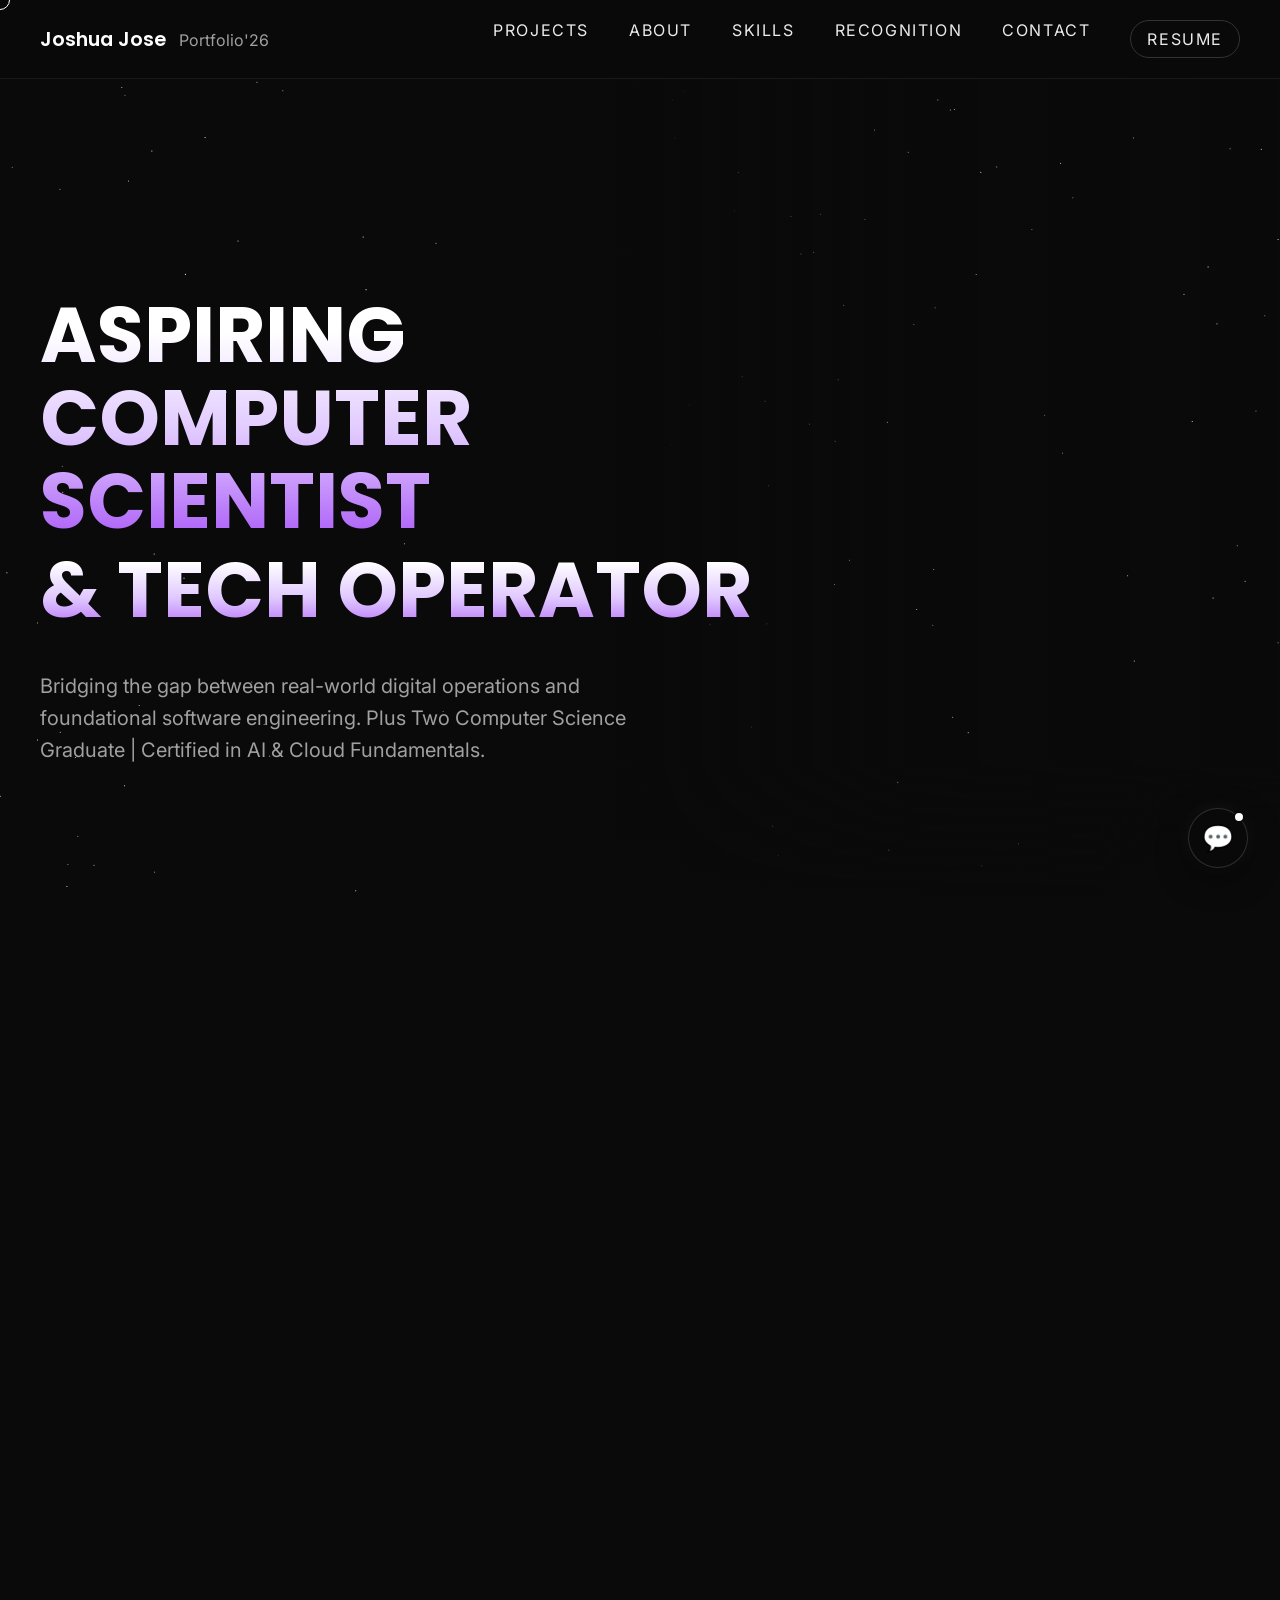
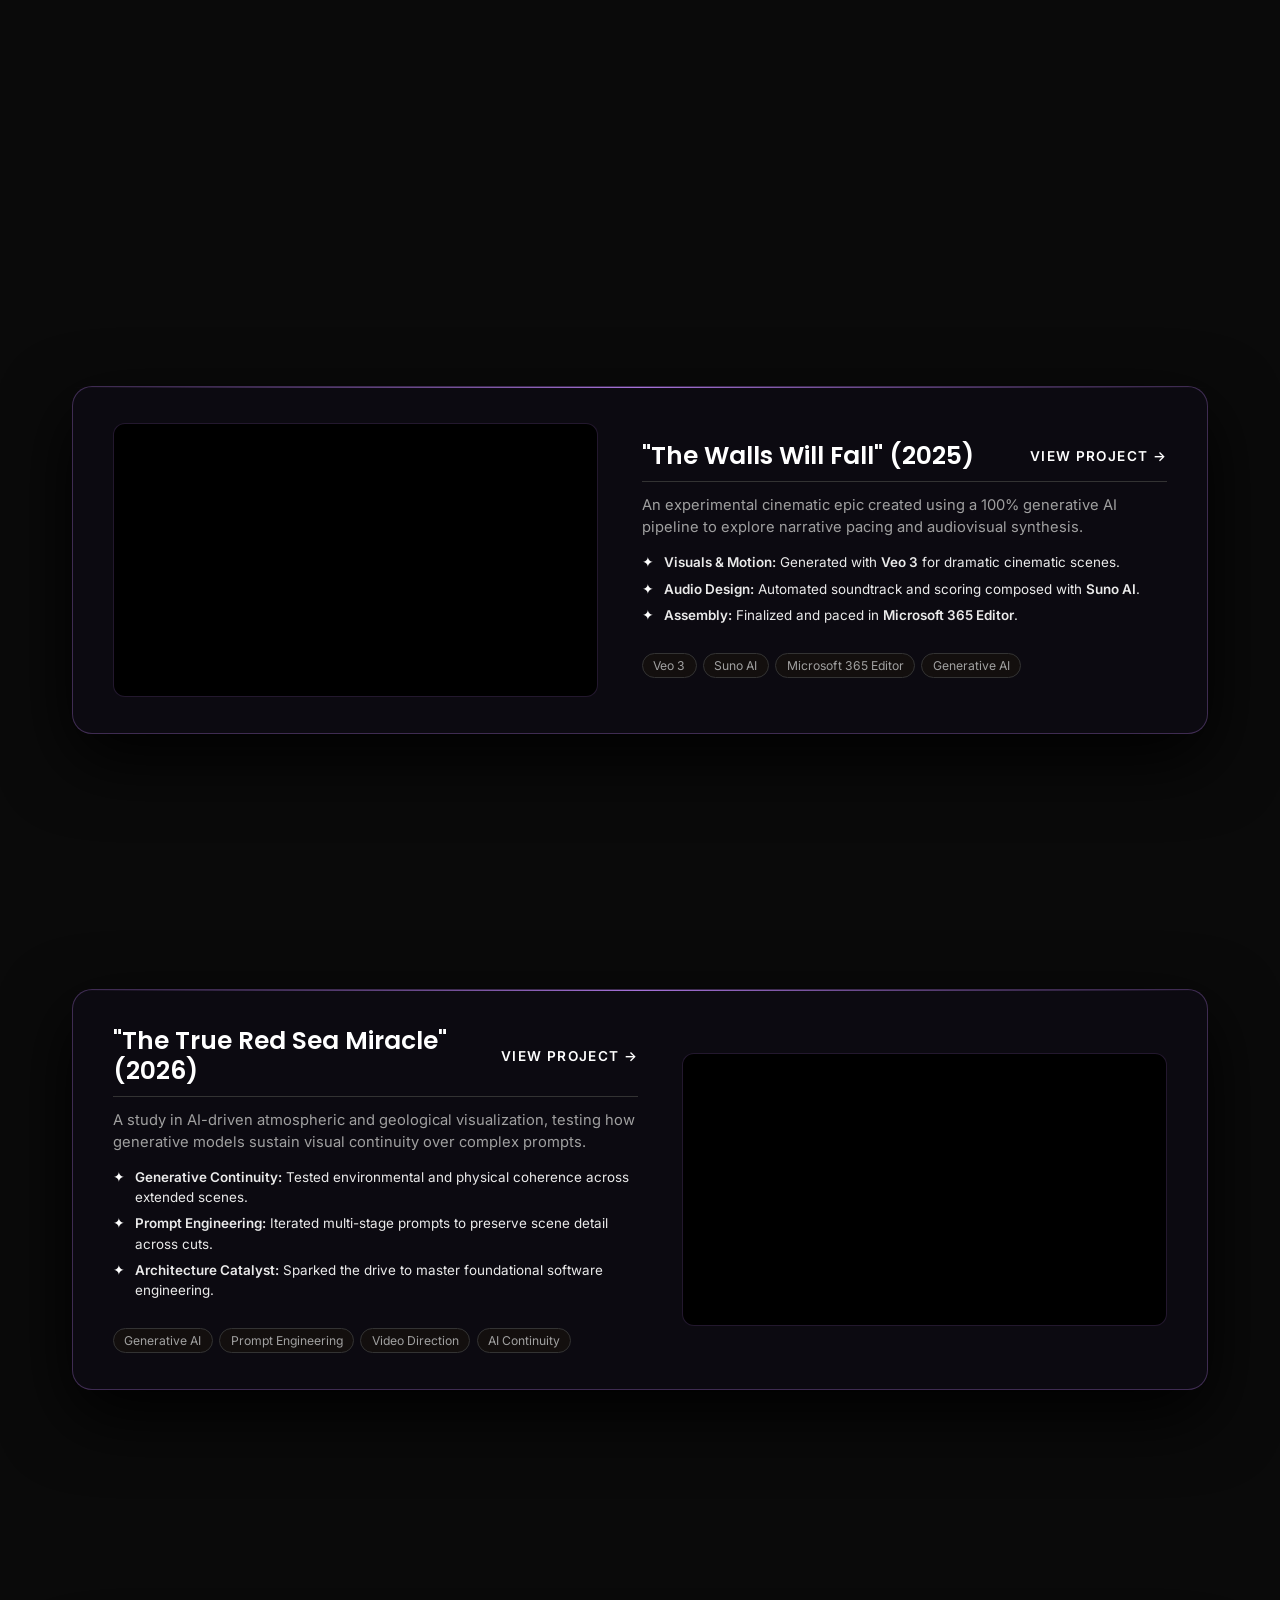
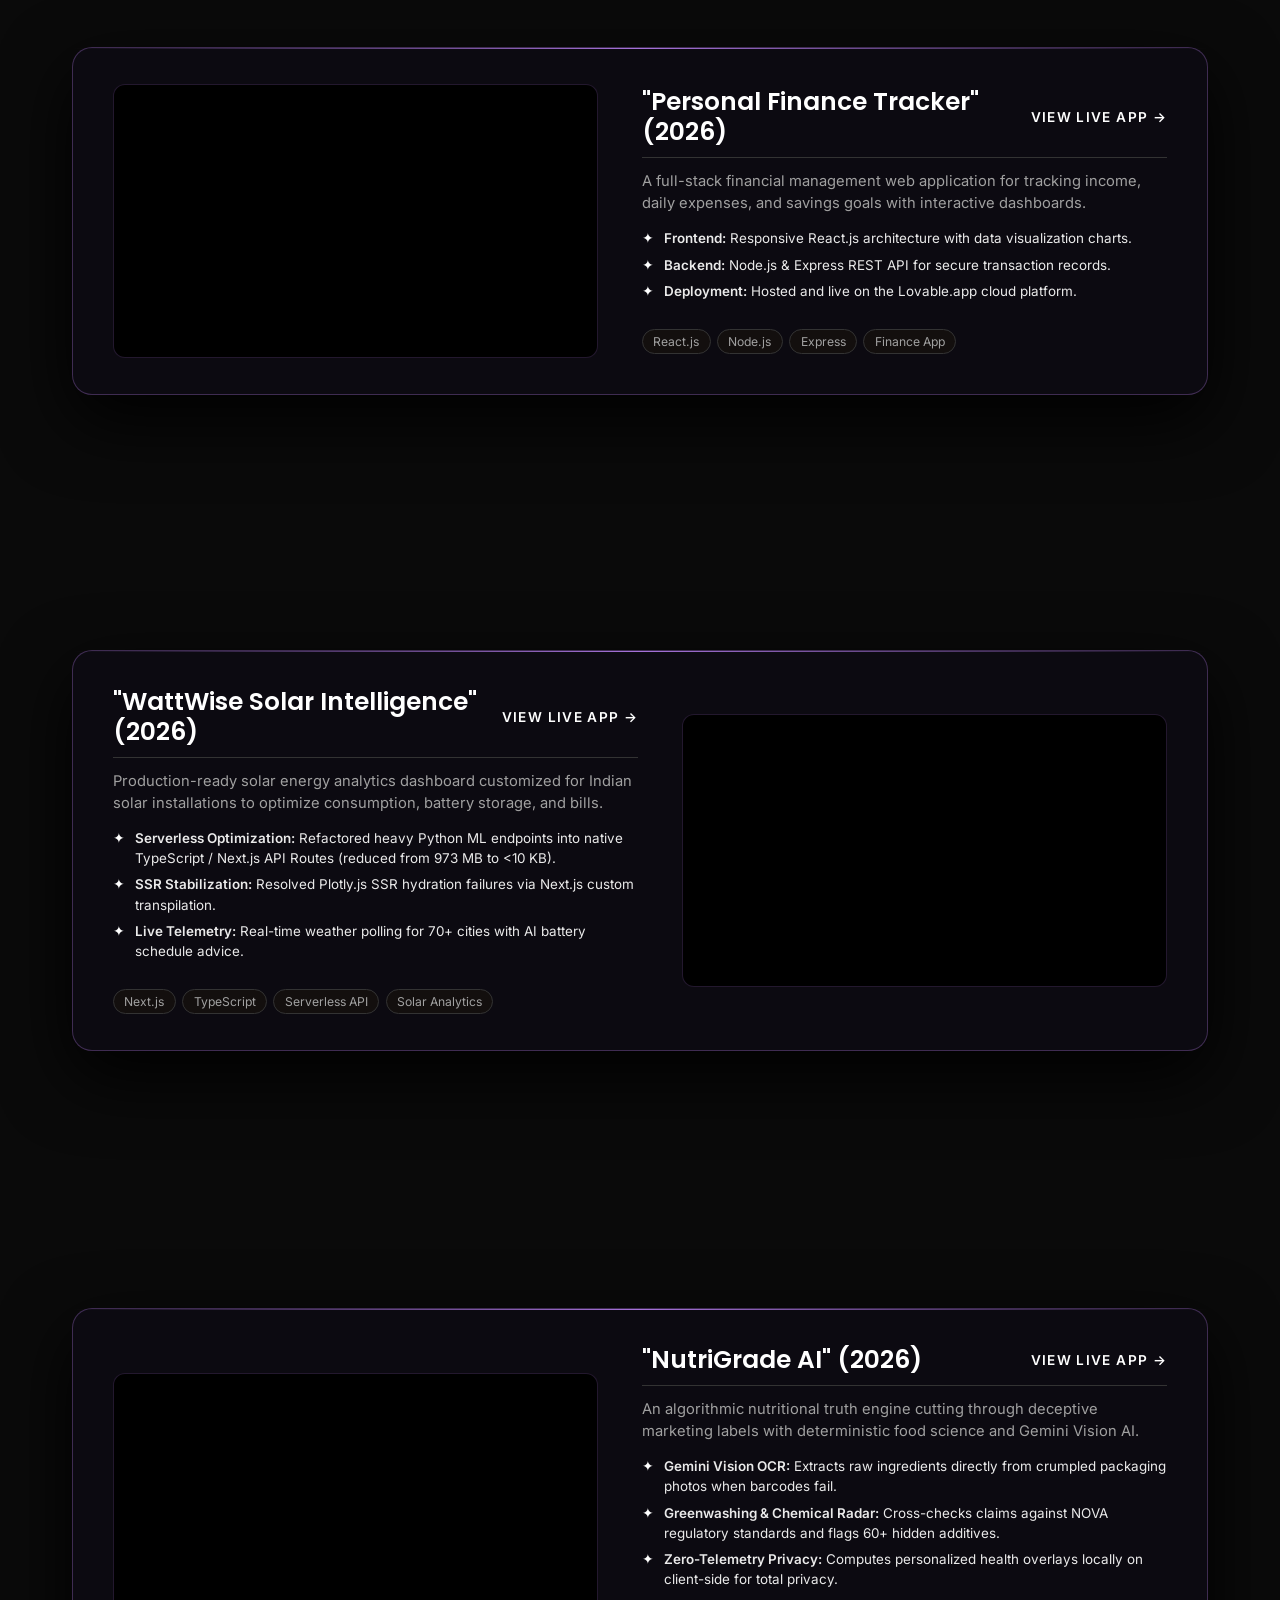
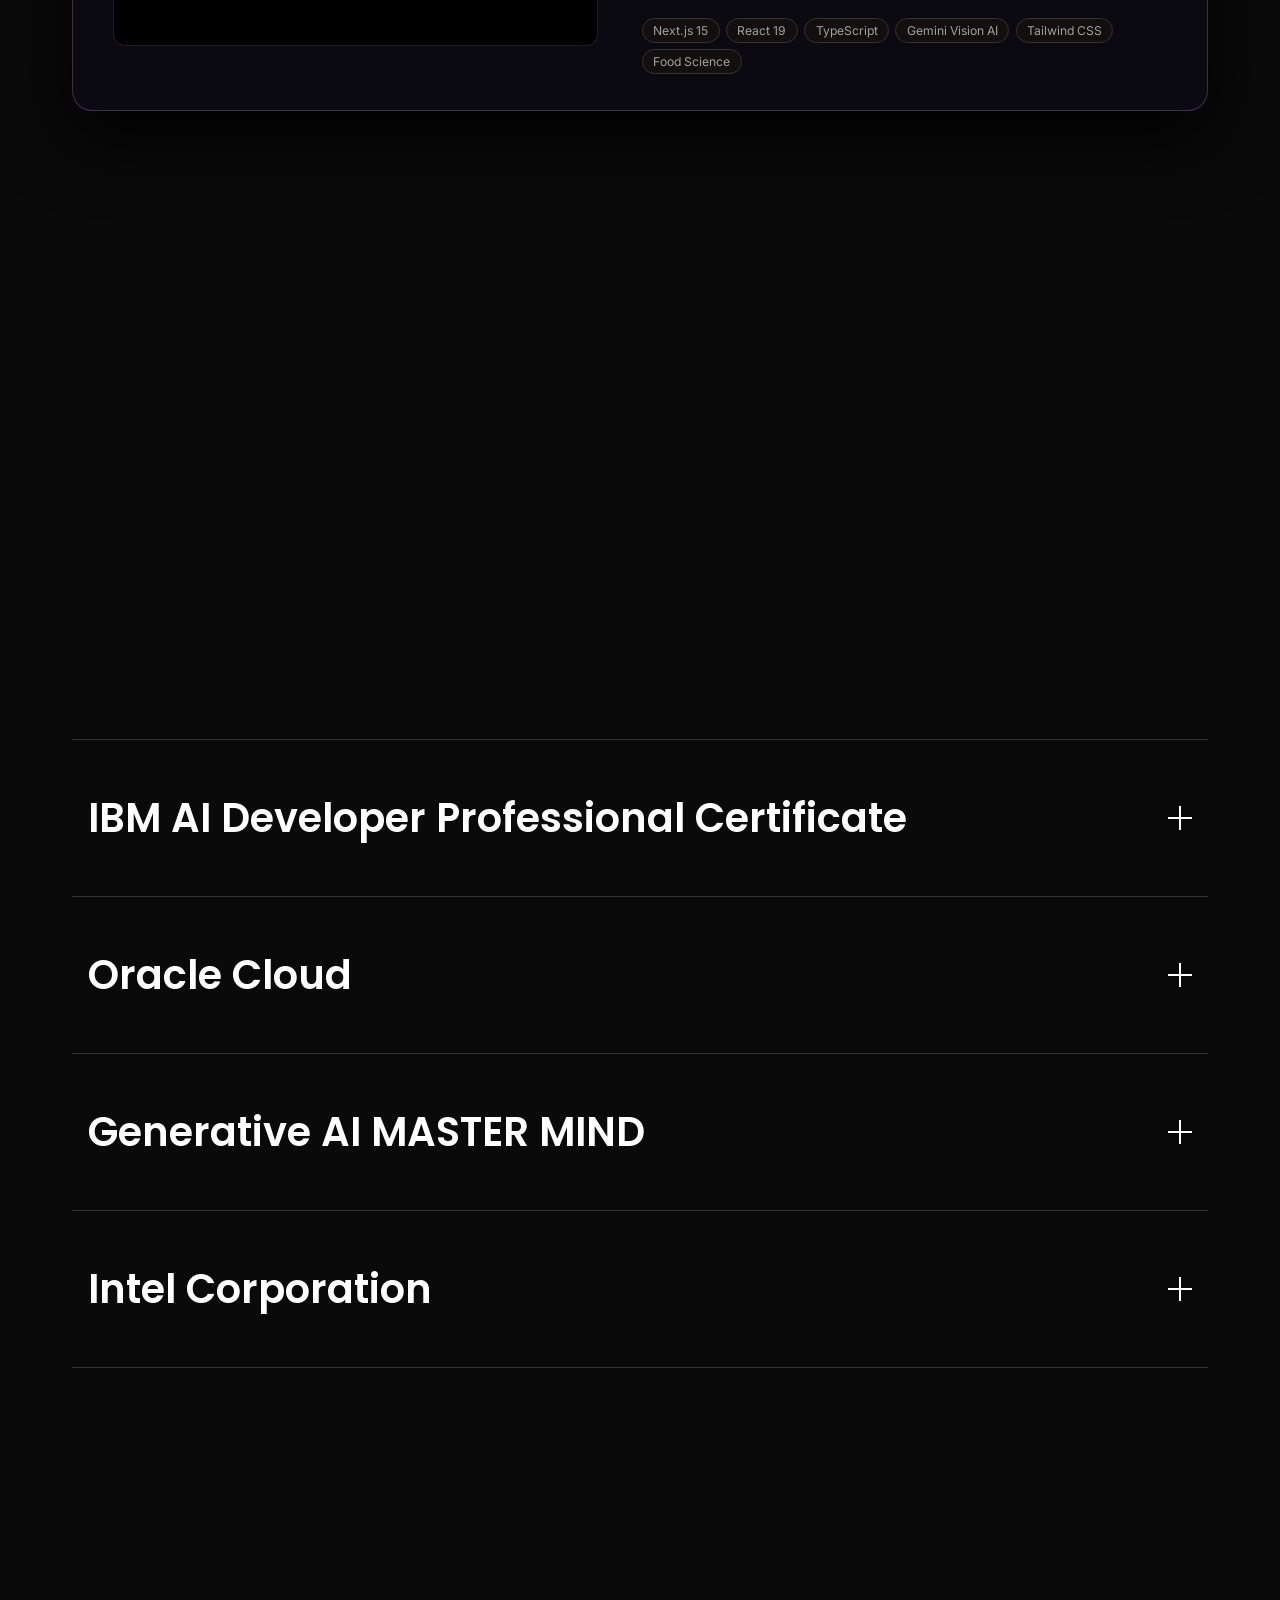
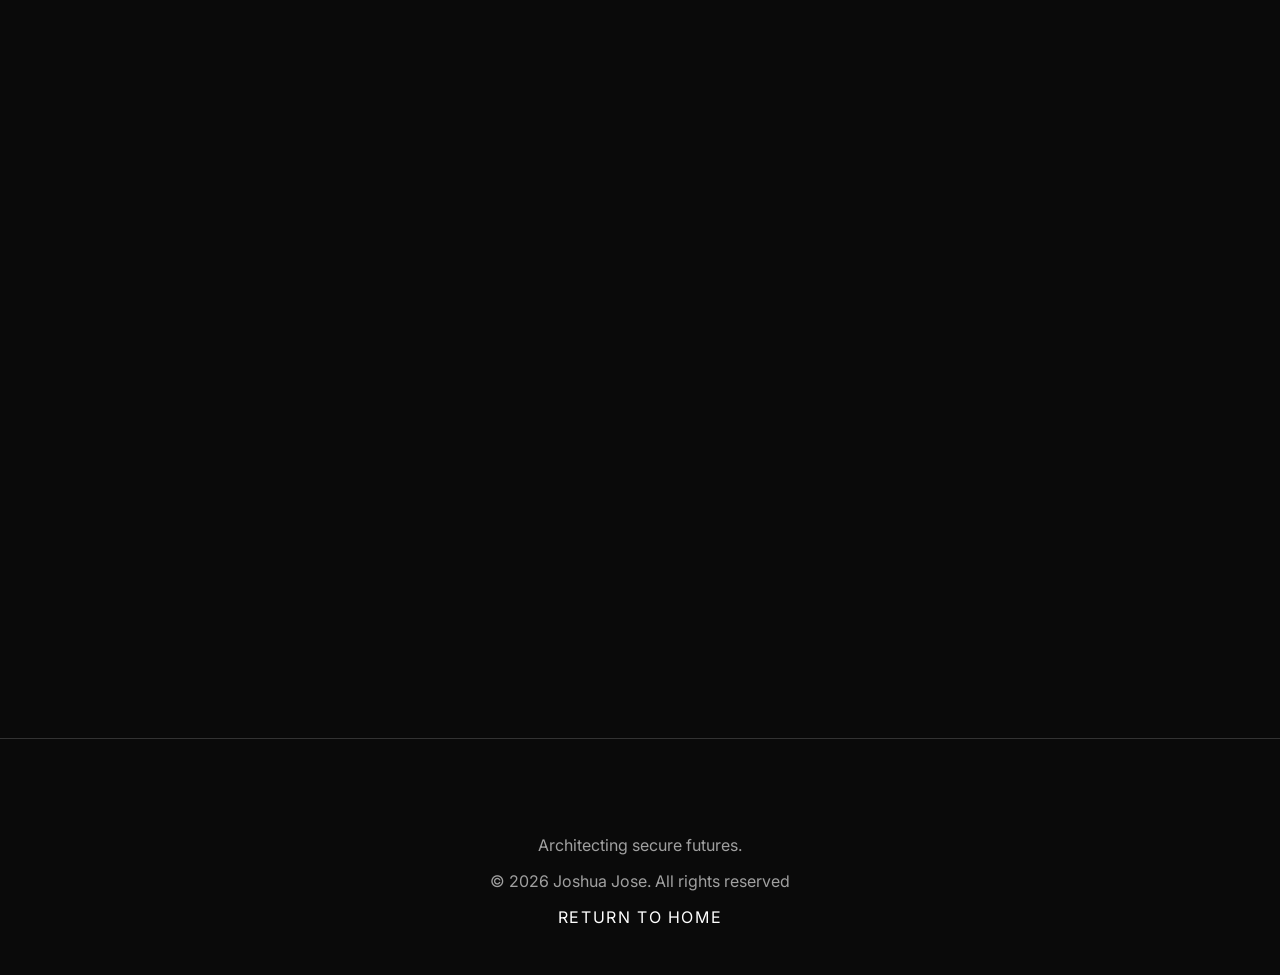
==== commit 7e7e1253: "Add files via upload" ====
--- a/index.html
+++ b/index.html
@@ -4,11 +4,12 @@
 <head>
   <meta charset="UTF-8">
   <meta name="viewport" content="width=device-width, initial-scale=1.0">
+  <meta name="referrer" content="strict-origin-when-cross-origin">
   <title>Joshua Jose - Cybersecurity & AI Student—Building Secure Futures…</title>
 
   <link rel="stylesheet" href="https://cdn.jsdelivr.net/npm/locomotive-scroll@3.5.4/dist/locomotive-scroll.css">
-  
-  <link rel="stylesheet" href="style.css">
+
+  <link rel="stylesheet" href="style.css?v=20">
 
   <link rel="preconnect" href="https://fonts.googleapis.com">
   <link rel="preconnect" href="https://fonts.gstatic.com" crossorigin>
@@ -27,57 +28,76 @@
 
   <div class="cursor-follower"></div>
 
+  <header class="header">
+    <div class="header-container">
+      <div class="logo">
+        <a href="#">Joshua Jose <span>Portfolio'26</span></a>
+      </div>
+      <nav class="nav-links">
+        <a href="#projects" data-scroll-to>Projects</a>
+        <a href="#about" data-scroll-to>About</a>
+        <a href="#skills" data-scroll-to>Skills</a>
+        <a href="#recognition" data-scroll-to>Recognition</a>
+        <a href="#contact" data-scroll-to>Contact</a>
+        <a href="resume.html" class="nav-cta">Resume</a>
+      </nav>
+      <div class="hamburger-menu">
+        <div class="line line-1"></div>
+        <div class="line line-2"></div>
+      </div>
+    </div>
+  </header>
+
   <main data-scroll-container>
 
-    <header class="header" data-scroll-section>
-      <div class="header-container">
-        <div class="logo">
-          <a href="#">Joshua Jose <span>Portfolio'26</span></a>
-        </div>
-        <nav class="nav-links">
-          <a href="#projects" data-scroll-to>Projects</a>
-          <a href="#about" data-scroll-to>About</a>
-          <a href="#skills" data-scroll-to>Skills</a>
-          <a href="#recognition" data-scroll-to>Recognition</a>
-          <a href="#contact" data-scroll-to>Contact</a>
-          <a href="resume.html" class="nav-cta">Resume</a>
-        </nav>
-        <div class="hamburger-menu">
-          <div class="line line-1"></div>
-          <div class="line line-2"></div>
-        </div>
-      </div>
-    </header>
-
     <section class="hero background-section" data-scroll-section>
-      <div class="section-bg-image" data-scroll data-scroll-speed="-3" style="background-image: url('https://i.postimg.cc/0j0xTNCP/Gemini-Generated-Image-wypbkkwypbkkwypb-1.jpg');"></div>
+      <!-- Cinematic Walking Video Layer -->
+      <div class="hero-video-wrapper">
+        <video autoplay muted loop playsinline class="hero-video">
+          <source src="joshua walking.mp4" type="video/mp4">
+        </video>
+        <div class="hero-video-blend"></div>
+        <div class="hero-watermark-cover"></div>
+      </div>
+
       <div class="hero-content">
         <h1 class="hero-title">
-          <span class="hero-line" data-scroll data-scroll-speed="1" data-scroll-delay="0.1">Aspiring Computer Scientist</span>
+          <span class="hero-line" data-scroll data-scroll-speed="1" data-scroll-delay="0.1">Aspiring Computer
+            Scientist</span>
           <span class="hero-line" data-scroll data-scroll-speed="1" data-scroll-delay="0.15">& Tech Operator</span>
         </h1>
         <p class="hero-subtitle" data-scroll data-scroll-speed="0.5" data-scroll-delay="0.25">
-          Bridging the gap between real-world digital operations and foundational software engineering. Plus Two Computer Science Graduate | Certified in AI & Cloud Fundamentals.
+          Bridging the gap between real-world digital operations and foundational software engineering. Plus Two
+          Computer Science Graduate | Certified in AI & Cloud Fundamentals.
         </p>
       </div>
     </section>
 
     <section id="about" class="about background-section" data-scroll-section>
-      <div class="section-bg-image" data-scroll data-scroll-speed="-3" style="background-image: url('https://i.postimg.cc/jCYK97f4/De-Watermark-ai-1761823264837.jpg');"></div>
       <div class="container">
         <div class="section-title reveal-up">
           <h2>About Me</h2>
         </div>
         <div class="about-content">
           <div class="about-text reveal-up">
-            <p><strong>Namaste, I'm Joshua Jose,</strong> a 20-year-old technology enthusiast from Kerala, India. I recently completed my Plus Two with a focus on Computer Science, and I am currently transitioning into a rigorous university degree.</p>
-            <p>Over the last two years, I haven't just been studying theory. I run a digital communications business handling complex e-services, which has taught me how critical secure, efficient, and well-architected systems are in the real world.</p>
-            <p>In my own time, I've hunted down certifications from IBM and Oracle to understand the high-level landscape of Cloud Infrastructure and Generative AI. But using APIs and cloud interfaces made me realize something crucial: I don't just want to be a user of high-level tools. I want to understand the foundational architecture, the data structures, and the logic that powers them. I am seeking a university program that will strip away the abstractions and teach me how to build the engine.</p>
+            <p><strong>Namaste, I'm Joshua Jose,</strong> a 20-year-old technology enthusiast from Kerala, India. I
+              recently completed my Plus Two with a focus on Computer Science, and I am currently transitioning into a
+              rigorous university degree.</p>
+            <p>Over the last two years, I haven't just been studying theory. I run a digital communications business
+              handling complex e-services, which has taught me how critical secure, efficient, and well-architected
+              systems are in the real world.</p>
+            <p>In my own time, I've hunted down certifications from IBM and Oracle to understand the high-level
+              landscape of Cloud Infrastructure and Generative AI. But using APIs and cloud interfaces made me realize
+              something crucial: I don't just want to be a user of high-level tools. I want to understand the
+              foundational architecture, the data structures, and the logic that powers them. I am seeking a university
+              program that will strip away the abstractions and teach me how to build the engine.</p>
           </div>
           <div class="about-visual reveal-up">
-            <img src="https://i.postimg.cc/jCYK97f4/De-Watermark-ai-1761823264837.jpg" alt="A portrait of Joshua Jose">
+            <img src="https://i.postimg.cc/jCYK97f4/De-Watermark-ai-1761823264837.jpg" alt="A portrait of Joshua Jose"
+              loading="lazy">
             <div class="about-fun-fact">
-              <p><strong>Fun Fact:</strong> When I'm not studying or running digital operations, I'm the piano player at my local church.</p>
+              <p><strong>Fun Fact:</strong> When I'm not studying or running digital operations, I'm the piano player at
+                my local church.</p>
             </div>
           </div>
         </div>
@@ -85,7 +105,9 @@
     </section>
 
     <section id="skills" class="skills background-section" data-scroll-section>
-      <div class="section-bg-image" data-scroll data-scroll-speed="-3" style="background-image: url('https://i.postimg.cc/Hx3yTTzv/Gemini-Generated-Image-vu6gywvu6gywvu6g.png');"></div>
+      <div class="section-bg-image" data-scroll data-scroll-speed="-3"
+        style="background-image: url('https://i.postimg.cc/Hx3yTTzv/Gemini-Generated-Image-vu6gywvu6gywvu6g.png');">
+      </div>
       <div class="container">
         <div class="section-title reveal-up">
           <h2>Honest Technical Inventory</h2>
@@ -130,34 +152,36 @@
     </section>
 
     <section id="projects" class="projects background-section" data-scroll-section>
-      <div class="section-bg-image" data-scroll data-scroll-speed="-3" style="background-image: url('https://i.postimg.cc/rw6KXdck/Gemini-Generated-Image-nqzqc3nqzqc3nqzq.png');"></div>
+      <div class="section-bg-image" data-scroll data-scroll-speed="-3"
+        style="background-image: url('https://i.postimg.cc/rw6KXdck/Gemini-Generated-Image-nqzqc3nqzqc3nqzq.png');">
+      </div>
       <div class="container">
         <div class="section-title reveal-up">
           <h2>Technology & Media Experiments</h2>
-          <p>A collection of projects where I pushed the limits of current Generative AI tools to understand how high-level models interpret complex narrative prompts. These experiments fueled my desire to learn the underlying software engineering and computing systems that make these models possible.</p>
-        </div>
-        <div class="project-list">
-          <div class="project-card" data-scroll data-scroll-speed="1">
+          <p>A collection of projects where I pushed the limits of current Generative AI tools to understand how
+            high-level models interpret complex narrative prompts. These experiments fueled my desire to learn the
+            underlying software engineering and computing systems that make these models possible.</p>
+        </div>
+                <div class="project-list">
+          <!-- Project 1: The Walls Will Fall -->
+          <div class="project-card">
             <div class="project-image">
-              <iframe src="https://www.youtube.com/embed/NmYFRIhBb7E" title="YouTube video player" frameborder="0" allow="accelerometer; autoplay; clipboard-write; encrypted-media; gyroscope; picture-in-picture; web-share" allowfullscreen></iframe>
+              <iframe src="https://www.youtube-nocookie.com/embed/NmYFRIhBb7E" title="The Walls Will Fall"
+                frameborder="0"
+                allow="accelerometer; autoplay; clipboard-write; encrypted-media; gyroscope; picture-in-picture; web-share"
+                allowfullscreen loading="lazy" referrerpolicy="strict-origin-when-cross-origin"></iframe>
             </div>
             <div class="project-content">
               <div class="project-header">
-                <h3 class="project-title">"The Walls Will Fall: Joshua's Unstoppable Faith" (2025)</h3>
-                <a href="https://youtu.be/NmYFRIhBb7E" class="project-link" target="_blank" rel="noopener">View Project →</a>
-              </div>
-              <p class="project-tagline">A cinematic epic created using a 100% generative AI workflow to test the narrative limits of current video and audio generation models.</p>
-              <p class="project-description-intro">
-                This experiment pushed modern AI tools to their storytelling edge, focusing on how visuals, sound, and editing combine when the entire pipeline is generated from high-level prompts.
-              </p>
+                <h3 class="project-title">"The Walls Will Fall" (2025)</h3>
+                <a href="https://youtu.be/NmYFRIhBb7E" class="project-link" target="_blank" rel="noopener">View Project &rarr;</a>
+              </div>
+              <p class="project-tagline">An experimental cinematic epic created using a 100% generative AI pipeline to explore narrative pacing and audiovisual synthesis.</p>
               <ul class="project-tool-list">
-                <li><strong>Visuals:</strong> Generated with <strong>Veo 3</strong> to create dramatic scenes and cinematic motion.</li>
-                <li><strong>Audio:</strong> Composed with <strong>Suno AI</strong> for a fully automated soundtrack and sound design.</li>
-                <li><strong>Assembly:</strong> Edited and finalized in <strong>Microsoft 365 Editor</strong> to produce the complete narrative.</li>
+                <li><strong>Visuals & Motion:</strong> Generated with <strong>Veo 3</strong> for dramatic cinematic scenes.</li>
+                <li><strong>Audio Design:</strong> Automated soundtrack and scoring composed with <strong>Suno AI</strong>.</li>
+                <li><strong>Assembly:</strong> Finalized and paced in <strong>Microsoft 365 Editor</strong>.</li>
               </ul>
-              <p class="project-description-outro">
-                The project tested how current AI tools interpret bold narrative structure and deliver a cohesive media experience from prompt to final cut.
-              </p>
               <div class="project-stack">
                 <span>Veo 3</span>
                 <span>Suno AI</span>
@@ -166,31 +190,116 @@
               </div>
             </div>
           </div>
-          <div class="project-card" data-scroll data-scroll-speed="1">
+
+          <!-- Project 2: The True Red Sea Miracle -->
+          <div class="project-card">
             <div class="project-image">
-              <iframe src="https://www.youtube.com/embed/_piSgBh-5T8" title="YouTube video player" frameborder="0" allow="accelerometer; autoplay; clipboard-write; encrypted-media; gyroscope; picture-in-picture; web-share" allowfullscreen></iframe>
+              <iframe src="https://www.youtube-nocookie.com/embed/_piSgBh-5T8" title="The True Red Sea Miracle"
+                frameborder="0"
+                allow="accelerometer; autoplay; clipboard-write; encrypted-media; gyroscope; picture-in-picture; web-share"
+                allowfullscreen loading="lazy" referrerpolicy="strict-origin-when-cross-origin"></iframe>
             </div>
             <div class="project-content">
               <div class="project-header">
                 <h3 class="project-title">"The True Red Sea Miracle" (2026)</h3>
-                <a href="https://youtu.be/_piSgBh-5T8" class="project-link" target="_blank" rel="noopener">View Project →</a>
-              </div>
-              <p class="project-tagline">An exploration of sustained atmospheric and geological visualization using AI, testing how models handle prolonged physics-defying prompts.</p>
-              <p class="project-description-intro">
-                This project explored how generative systems interpret large-scale, complex narrative prompts over extended sequences, including environmental effects and visual continuity.
-              </p>
+                <a href="https://youtu.be/_piSgBh-5T8" class="project-link" target="_blank" rel="noopener">View Project &rarr;</a>
+              </div>
+              <p class="project-tagline">A study in AI-driven atmospheric and geological visualization, testing how generative models sustain visual continuity over complex prompts.</p>
               <ul class="project-tool-list">
-                <li><strong>Generative AI:</strong> Used AI engines to create long-form visual and narrative sequences.</li>
-                <li><strong>Video Production:</strong> Crafted story structure, pacing, and scene transitions around AI-generated assets.</li>
-                <li><strong>Prompt Engineering:</strong> Iterated prompts to sustain atmospheric and geological detail across each frame.</li>
+                <li><strong>Generative Continuity:</strong> Tested environmental and physical coherence across extended scenes.</li>
+                <li><strong>Prompt Engineering:</strong> Iterated multi-stage prompts to preserve scene detail across cuts.</li>
+                <li><strong>Architecture Catalyst:</strong> Sparked the drive to master foundational software engineering.</li>
               </ul>
-              <p class="project-description-outro">
-                The experiment tested the limits of modern AI storytelling and helped clarify why a stronger foundation in software and systems design matters for future media engineering.
-              </p>
               <div class="project-stack">
                 <span>Generative AI</span>
-                <span>Video Production</span>
                 <span>Prompt Engineering</span>
+                <span>Video Direction</span>
+                <span>AI Continuity</span>
+              </div>
+            </div>
+          </div>
+
+          <!-- Project 3: Personal Finance Tracker -->
+          <div class="project-card">
+            <div class="project-image">
+              <iframe src="https://finance-monitor.lovable.app/" title="Personal Finance Tracker App" frameborder="0"
+                allow="accelerometer; autoplay; clipboard-write; encrypted-media; gyroscope; picture-in-picture; web-share"
+                allowfullscreen loading="lazy"></iframe>
+            </div>
+            <div class="project-content">
+              <div class="project-header">
+                <h3 class="project-title">"Personal Finance Tracker" (2026)</h3>
+                <a href="https://finance-monitor.lovable.app/" class="project-link" target="_blank" rel="noopener">View Live App &rarr;</a>
+              </div>
+              <p class="project-tagline">A full-stack financial management web application for tracking income, daily expenses, and savings goals with interactive dashboards.</p>
+              <ul class="project-tool-list">
+                <li><strong>Frontend:</strong> Responsive React.js architecture with data visualization charts.</li>
+                <li><strong>Backend:</strong> Node.js & Express REST API for secure transaction records.</li>
+                <li><strong>Deployment:</strong> Hosted and live on the Lovable.app cloud platform.</li>
+              </ul>
+              <div class="project-stack">
+                <span>React.js</span>
+                <span>Node.js</span>
+                <span>Express</span>
+                <span>Finance App</span>
+              </div>
+            </div>
+          </div>
+
+          <!-- Project 4: WattWise -->
+          <div class="project-card">
+            <div class="project-image">
+              <iframe src="https://wattwise-energy.vercel.app/" title="WattWise Solar Intelligence Platform"
+                frameborder="0"
+                allow="accelerometer; autoplay; clipboard-write; encrypted-media; gyroscope; picture-in-picture; web-share"
+                allowfullscreen loading="lazy"></iframe>
+            </div>
+            <div class="project-content">
+              <div class="project-header">
+                <h3 class="project-title">"WattWise Solar Intelligence" (2026)</h3>
+                <a href="https://wattwise-energy.vercel.app/" class="project-link" target="_blank" rel="noopener">View Live App &rarr;</a>
+              </div>
+              <p class="project-tagline">Production-ready solar energy analytics dashboard customized for Indian solar installations to optimize consumption, battery storage, and bills.</p>
+              <ul class="project-tool-list">
+                <li><strong>Serverless Optimization:</strong> Refactored heavy Python ML endpoints into native TypeScript / Next.js API Routes (reduced from 973 MB to &lt;10 KB).</li>
+                <li><strong>SSR Stabilization:</strong> Resolved Plotly.js SSR hydration failures via Next.js custom transpilation.</li>
+                <li><strong>Live Telemetry:</strong> Real-time weather polling for 70+ cities with AI battery schedule advice.</li>
+              </ul>
+              <div class="project-stack">
+                <span>Next.js</span>
+                <span>TypeScript</span>
+                <span>Serverless API</span>
+                <span>Solar Analytics</span>
+              </div>
+            </div>
+          </div>
+
+          <!-- Project 5: NutriGrade AI -->
+          <div class="project-card">
+            <div class="project-image">
+              <iframe src="https://nutrition-food-grader.vercel.app/" title="NutriGrade AI - Nutritional Quality & Additive Analysis Engine"
+                frameborder="0"
+                allow="accelerometer; autoplay; clipboard-write; encrypted-media; gyroscope; picture-in-picture; web-share"
+                allowfullscreen loading="lazy"></iframe>
+            </div>
+            <div class="project-content">
+              <div class="project-header">
+                <h3 class="project-title">"NutriGrade AI" (2026)</h3>
+                <a href="https://nutrition-food-grader.vercel.app/" class="project-link" target="_blank" rel="noopener">View Live App &rarr;</a>
+              </div>
+              <p class="project-tagline">An algorithmic nutritional truth engine cutting through deceptive marketing labels with deterministic food science and Gemini Vision AI.</p>
+              <ul class="project-tool-list">
+                <li><strong>Gemini Vision OCR:</strong> Extracts raw ingredients directly from crumpled packaging photos when barcodes fail.</li>
+                <li><strong>Greenwashing &amp; Chemical Radar:</strong> Cross-checks claims against NOVA regulatory standards and flags 60+ hidden additives.</li>
+                <li><strong>Zero-Telemetry Privacy:</strong> Computes personalized health overlays locally on client-side for total privacy.</li>
+              </ul>
+              <div class="project-stack">
+                <span>Next.js 15</span>
+                <span>React 19</span>
+                <span>TypeScript</span>
+                <span>Gemini Vision AI</span>
+                <span>Tailwind CSS</span>
+                <span>Food Science</span>
               </div>
             </div>
           </div>
@@ -199,7 +308,9 @@
     </section>
 
     <section id="recognition" class="recognition background-section" data-scroll-section>
-      <div class="section-bg-image" data-scroll data-scroll-speed="-3" style="background-image: url('https://i.postimg.cc/8Cv8851t/Gemini-Generated-Image-urvpjyurvpjyurvp-1.jpg');"></div>
+      <div class="section-bg-image" data-scroll data-scroll-speed="-3"
+        style="background-image: url('https://i.postimg.cc/8Cv8851t/Gemini-Generated-Image-urvpjyurvpjyurvp-1.jpg');">
+      </div>
       <div class="container">
         <div class="section-title reveal-up">
           <h2>Achievements & Recognition</h2>
@@ -211,16 +322,54 @@
             </button>
             <div class="accordion-content">
               <ul class="course-list">
-                <li class="course-item" role="button" tabindex="0" data-course="Introduction to Software Engineering" data-provider="IBM AI Developer Certificate" data-date="2025" data-description="Completed foundational software engineering concepts as part of the IBM AI Developer Professional Certificate.">Introduction to Software Engineering</li>
-                <li class="course-item" role="button" tabindex="0" data-course="Introduction to Artificial Intelligence (AI)" data-provider="IBM AI Developer Certificate" data-date="2025" data-description="Learned core AI fundamentals, reasoning, and practical use cases through the IBM AI Developer Professional Certificate.">Introduction to Artificial Intelligence (AI)</li>
-                <li class="course-item" role="button" tabindex="0" data-course="Generative AI: Introduction and Applications" data-provider="IBM AI Developer Certificate" data-date="2025" data-description="Explored generative AI workflows and real-world applications inside the IBM AI Developer Professional Certificate program.">Generative AI: Introduction and Applications</li>
-                <li class="course-item" role="button" tabindex="0" data-course="Generative AI: Prompt Engineering Basics" data-provider="IBM AI Developer Certificate" data-date="2025" data-description="Built prompt design skills and prompt engineering fundamentals as part of IBM's AI credential.">Generative AI: Prompt Engineering Basics</li>
-                <li class="course-item" role="button" tabindex="0" data-course="Introduction to HTML, CSS, & JavaScript" data-provider="IBM AI Developer Certificate" data-date="2025" data-description="Gained web development fundamentals to support AI and cybersecurity projects through hands-on HTML, CSS, and JavaScript training.">Introduction to HTML, CSS, & JavaScript</li>
-                <li class="course-item" role="button" tabindex="0" data-course="Python for Data Science, AI & Development" data-provider="IBM AI Developer Certificate" data-date="2025" data-description="Learned Python programming for data science, AI model development, and secure application workflows.">Python for Data Science, AI & Development</li>
-                <li class="course-item" role="button" tabindex="0" data-course="Developing AI Applications with Python and Flask" data-provider="IBM AI Developer Certificate" data-date="2025" data-description="Built AI-enabled web applications using Python and Flask, connecting data science to production-ready deployment.">Developing AI Applications with Python and Flask</li>
-                <li class="course-item" role="button" tabindex="0" data-course="Building Generative AI-Powered Applications with Python" data-provider="IBM AI Developer Certificate" data-date="2025" data-description="Designed generative AI experiences using Python and modern AI frameworks in a professional training environment.">Building Generative AI-Powered Applications with Python</li>
-                <li class="course-item" role="button" tabindex="0" data-course="Generative AI: Elevate your Software Development Career" data-provider="IBM AI Developer Certificate" data-date="2025" data-description="Examined how generative AI is reshaping software development careers and practical engineering workflows.">Generative AI: Elevate your Software Development Career</li>
-                <li class="course-item" role="button" tabindex="0" data-course="Software Developer Career Guide and Interview Preparation" data-provider="IBM AI Developer Certificate" data-date="2025" data-description="Prepared for software engineering careers with interview strategies and job-ready development guidance.">Software Developer Career Guide and Interview Preparation</li>
+                <li class="course-item" role="button" tabindex="0" data-course="Introduction to Software Engineering"
+                  data-provider="IBM AI Developer Certificate" data-date="2025"
+                  data-description="Completed foundational software engineering concepts as part of the IBM AI Developer Professional Certificate.">
+                  Introduction to Software Engineering</li>
+                <li class="course-item" role="button" tabindex="0"
+                  data-course="Introduction to Artificial Intelligence (AI)"
+                  data-provider="IBM AI Developer Certificate" data-date="2025"
+                  data-description="Learned core AI fundamentals, reasoning, and practical use cases through the IBM AI Developer Professional Certificate.">
+                  Introduction to Artificial Intelligence (AI)</li>
+                <li class="course-item" role="button" tabindex="0"
+                  data-course="Generative AI: Introduction and Applications"
+                  data-provider="IBM AI Developer Certificate" data-date="2025"
+                  data-description="Explored generative AI workflows and real-world applications inside the IBM AI Developer Professional Certificate program.">
+                  Generative AI: Introduction and Applications</li>
+                <li class="course-item" role="button" tabindex="0"
+                  data-course="Generative AI: Prompt Engineering Basics" data-provider="IBM AI Developer Certificate"
+                  data-date="2025"
+                  data-description="Built prompt design skills and prompt engineering fundamentals as part of IBM's AI credential.">
+                  Generative AI: Prompt Engineering Basics</li>
+                <li class="course-item" role="button" tabindex="0" data-course="Introduction to HTML, CSS, & JavaScript"
+                  data-provider="IBM AI Developer Certificate" data-date="2025"
+                  data-description="Gained web development fundamentals to support AI and cybersecurity projects through hands-on HTML, CSS, and JavaScript training.">
+                  Introduction to HTML, CSS, & JavaScript</li>
+                <li class="course-item" role="button" tabindex="0"
+                  data-course="Python for Data Science, AI & Development" data-provider="IBM AI Developer Certificate"
+                  data-date="2025"
+                  data-description="Learned Python programming for data science, AI model development, and secure application workflows.">
+                  Python for Data Science, AI & Development</li>
+                <li class="course-item" role="button" tabindex="0"
+                  data-course="Developing AI Applications with Python and Flask"
+                  data-provider="IBM AI Developer Certificate" data-date="2025"
+                  data-description="Built AI-enabled web applications using Python and Flask, connecting data science to production-ready deployment.">
+                  Developing AI Applications with Python and Flask</li>
+                <li class="course-item" role="button" tabindex="0"
+                  data-course="Building Generative AI-Powered Applications with Python"
+                  data-provider="IBM AI Developer Certificate" data-date="2025"
+                  data-description="Designed generative AI experiences using Python and modern AI frameworks in a professional training environment.">
+                  Building Generative AI-Powered Applications with Python</li>
+                <li class="course-item" role="button" tabindex="0"
+                  data-course="Generative AI: Elevate your Software Development Career"
+                  data-provider="IBM AI Developer Certificate" data-date="2025"
+                  data-description="Examined how generative AI is reshaping software development careers and practical engineering workflows.">
+                  Generative AI: Elevate your Software Development Career</li>
+                <li class="course-item" role="button" tabindex="0"
+                  data-course="Software Developer Career Guide and Interview Preparation"
+                  data-provider="IBM AI Developer Certificate" data-date="2025"
+                  data-description="Prepared for software engineering careers with interview strategies and job-ready development guidance.">
+                  Software Developer Career Guide and Interview Preparation</li>
               </ul>
             </div>
           </div>
@@ -230,51 +379,128 @@
             </button>
             <div class="accordion-content">
               <ul class="course-list">
-                <li class="course-item" role="button" tabindex="0" data-course="Oracle Cloud Infrastructure 2025 Certified AI Foundations Associate" data-provider="Oracle Cloud" data-date="2025" data-description="Validated foundational AI and OCI concepts through Oracle's AI Foundations associate certification.">Oracle Cloud Infrastructure 2025 Certified AI Foundations Associate</li>
+                <li class="course-item" role="button" tabindex="0"
+                  data-course="Oracle Cloud Infrastructure 2025 Certified AI Foundations Associate"
+                  data-provider="Oracle Cloud" data-date="2025"
+                  data-description="Validated foundational AI and OCI concepts through Oracle's AI Foundations associate certification.">
+                  Oracle Cloud Infrastructure 2025 Certified AI Foundations Associate</li>
               </ul>
             </div>
           </div>
         </div>
 
         <div class="accordion-item">
-            <button class="accordion-button">
-              <span>Generative AI MASTER MIND</span>
-            </button>
-            <div class="accordion-content">
-              <ul class="course-list">
-                <li class="course-item" role="button" tabindex="0" data-course="Artificial Intelligence Fundamentals" data-provider="Generative AI MASTER MIND" data-date="2025" data-description="Covered AI principles, lifecycle, and responsible practice through the Generative AI Master Mind program.">Artificial intelligence Fundamentals.</li>
-                <li class="course-item" role="button" tabindex="0" data-course="Generative AI Tools" data-provider="Generative AI MASTER MIND" data-date="2025" data-description="Explored the latest generative AI toolsets and practical deployment scenarios for creative AI solutions.">Generative AI Tools</li>
-                <li class="course-item" role="button" tabindex="0" data-course="Generative AI & Deep Learning" data-provider="Generative AI MASTER MIND" data-date="2025" data-description="Dove into deep learning methods that power modern generative AI systems and model architectures.">Generative Ai & Deep Learning</li>
-              </ul>
-            </div>
-          </div>
-
-          <div class="accordion-item">
-            <button class="accordion-button">
-              <span>Intel Corporation</span>
-            </button>
-            <div class="accordion-content">
-              <ul class="course-list">
-                <li class="course-item" role="button" tabindex="0" data-course="AI Appreciate Badge - AI For All" data-provider="Intel Corporation" data-date="2025" data-description="Earned recognition for understanding AI benefits and awareness through Intel's AI For All badge.">AI Appreciate Badge - AI For All</li>
-                <li class="course-item" role="button" tabindex="0" data-course="AI Aware Badge - AI For All" data-provider="Intel Corporation" data-date="2025" data-description="Completed AI awareness training and demonstrated an understanding of AI's ethical impact and capabilities.">AI Aware Badge - AI For All</li>
-              </ul>
-            </div>
-          </div>
+          <button class="accordion-button">
+            <span>Generative AI MASTER MIND</span>
+          </button>
+          <div class="accordion-content">
+            <ul class="course-list">
+              <li class="course-item" role="button" tabindex="0" data-course="Artificial Intelligence Fundamentals"
+                data-provider="Generative AI MASTER MIND" data-date="2025"
+                data-description="Covered AI principles, lifecycle, and responsible practice through the Generative AI Master Mind program.">
+                Artificial intelligence Fundamentals.</li>
+              <li class="course-item" role="button" tabindex="0" data-course="Generative AI Tools"
+                data-provider="Generative AI MASTER MIND" data-date="2025"
+                data-description="Explored the latest generative AI toolsets and practical deployment scenarios for creative AI solutions.">
+                Generative AI Tools</li>
+              <li class="course-item" role="button" tabindex="0" data-course="Generative AI & Deep Learning"
+                data-provider="Generative AI MASTER MIND" data-date="2025"
+                data-description="Dove into deep learning methods that power modern generative AI systems and model architectures.">
+                Generative Ai & Deep Learning</li>
+            </ul>
+          </div>
+        </div>
+
+        <div class="accordion-item">
+          <button class="accordion-button">
+            <span>Intel Corporation</span>
+          </button>
+          <div class="accordion-content">
+            <ul class="course-list">
+              <li class="course-item" role="button" tabindex="0" data-course="AI Appreciate Badge - AI For All"
+                data-provider="Intel Corporation" data-date="2025"
+                data-description="Earned recognition for understanding AI benefits and awareness through Intel's AI For All badge.">
+                AI Appreciate Badge - AI For All</li>
+              <li class="course-item" role="button" tabindex="0" data-course="AI Aware Badge - AI For All"
+                data-provider="Intel Corporation" data-date="2025"
+                data-description="Completed AI awareness training and demonstrated an understanding of AI's ethical impact and capabilities.">
+                AI Aware Badge - AI For All</li>
+            </ul>
+          </div>
+        </div>
       </div>
     </section>
 
-    <section id="contact" class="contact background-section" data-scroll-section>
-      <div class="section-bg-image" data-scroll data-scroll-speed="-3" style="background-image: url('https://i.postimg.cc/CKTPq4gr/Gemini-Generated-Image-gmw2e1gmw2e1gmw2-1.jpg');"></div>
-      <div class="container">
-        <div class="section-title reveal-up">
-          <h2>Get In Touch</h2>
-          <p>Got an idea that's waiting to come alive?</p>
-          <p>Let's build it together.</p>
-        </div>
-        <div class="contact-socials reveal-up">
-          <a href="https://www.linkedin.com/in/joshua-jose-466975371/" target="_blank" rel="noopener noreferrer">LinkedIn</a>
-          <a href="https://github.com/joshua5915g" target="_blank" rel="noopener noreferrer">GitHub</a>
-          <a href="#" target="_blank" rel="noopener noreferrer">Instagram</a> <a href="https://x.com/Profess57176192" target="_blank" rel="noopener noreferrer">X</a>
+        <section id="contact" class="contact background-section" data-scroll-section>
+      <div class="section-bg-image" data-scroll data-scroll-speed="-3"
+        style="background-image: url('https://i.postimg.cc/CKTPq4gr/Gemini-Generated-Image-gmw2e1gmw2e1gmw2-1.jpg');">
+      </div>
+      <div class="container contact-container">
+        <!-- LEFT COLUMN: PROTOCOL INTEL & DIRECT CHANNELS -->
+        <div class="contact-protocol-intel reveal-up">
+
+
+          <h2 class="contact-protocol-title">
+            <span>ESTABLISH</span>
+            <span>HANDSHAKE.</span>
+          </h2>
+
+          <p class="contact-protocol-subtext">
+            Have a system to fortify, an engineering opportunity, or a collaborative inquiry? Establish a direct connection below.
+          </p>
+
+          <div class="contact-status-badge">
+            <span class="status-indicator-dot"></span>
+            <span class="status-text">SECURE PROTOCOL ACTIVE &bull; 256-BIT ENCRYPTION</span>
+          </div>
+
+          <div class="contact-social-channels">
+            <a href="https://www.linkedin.com/in/joshua-jose-466975371/" target="_blank" rel="noopener noreferrer" class="channel-link">
+              <span class="channel-prefix">//</span> LINKEDIN <span class="channel-arrow">↗</span>
+            </a>
+            <a href="https://github.com/joshua5915g" target="_blank" rel="noopener noreferrer" class="channel-link">
+              <span class="channel-prefix">//</span> GITHUB <span class="channel-arrow">↗</span>
+            </a>
+            <a href="https://x.com/Profess57176192" target="_blank" rel="noopener noreferrer" class="channel-link">
+              <span class="channel-prefix">//</span> X (TWITTER) <span class="channel-arrow">↗</span>
+            </a>
+          </div>
+        </div>
+
+        <!-- RIGHT COLUMN: TACTICAL HUD FORM CONTAINER -->
+        <div class="contact-hud-wrapper reveal-up">
+          <div class="contact-hud-card">
+            <!-- HUD Precision Corner Notches -->
+            <div class="hud-corner hud-corner-tl" aria-hidden="true"></div>
+            <div class="hud-corner hud-corner-tr" aria-hidden="true"></div>
+            <div class="hud-corner hud-corner-bl" aria-hidden="true"></div>
+            <div class="hud-corner hud-corner-br" aria-hidden="true"></div>
+
+            <form class="contact-hud-form" id="contactHandshakeForm">
+              <div class="hud-form-row">
+                <div class="hud-form-group">
+                  <label for="handshakeIdentity" class="hud-label">// IDENTITY</label>
+                  <input type="text" id="handshakeIdentity" name="identity" placeholder="Enter name or organization..." required autocomplete="name">
+                </div>
+                <div class="hud-form-group">
+                  <label for="handshakeReturn" class="hud-label">// RETURN_ADDRESS</label>
+                  <input type="email" id="handshakeReturn" name="email" placeholder="Enter return email address..." required autocomplete="email">
+                </div>
+              </div>
+
+              <div class="hud-form-group full-width">
+                <label for="handshakePayload" class="hud-label">// ENCRYPTED_MESSAGE</label>
+                <textarea id="handshakePayload" name="payload" rows="5" placeholder="Enter transmission payload or inquiry..." required></textarea>
+              </div>
+
+              <button type="submit" class="hud-submit-btn" id="handshakeSubmitBtn">
+                <span class="btn-text">AUTHENTICATE &amp; SEND</span>
+                <span class="btn-arrow">↗</span>
+              </button>
+
+              <div class="hud-feedback-log" id="hudFeedbackLog" aria-live="polite"></div>
+            </form>
+          </div>
         </div>
       </div>
     </section>
@@ -295,8 +521,8 @@
   <script src="https://cdn.jsdelivr.net/npm/locomotive-scroll@3.5.4/dist/locomotive-scroll.min.js"></script>
   <script src="https://cdnjs.cloudflare.com/ajax/libs/gsap/3.12.5/gsap.min.js"></script>
   <script src="https://cdnjs.cloudflare.com/ajax/libs/gsap/3.12.5/ScrollTrigger.min.js"></script>
-  
-  <script src="script.js"></script>
+
+  <script src="script.js?v=12"></script>
 
   <div class="certificate-modal" id="certificateModal" aria-hidden="true">
     <div class="certificate-modal-backdrop" id="certificateBackdrop"></div>
@@ -319,8 +545,83 @@
           <span id="certificateDateCard">2025</span>
         </div>
       </div>
-      <a id="certificateAction" href="#" class="btn btn-primary" target="_blank" rel="noopener noreferrer">View Details</a>
+      <a id="certificateAction" href="#" class="btn btn-primary" target="_blank" rel="noopener noreferrer">View
+        Details</a>
+    </div>
+  </div>
+
+  <!-- --- AI CHATBOT WIDGET --- -->
+  <div class="chatbot-container">
+    <!-- Speech Bubble Tooltip Hint -->
+    <div class="chatbot-tooltip" id="chatbotTooltip">
+      Hey! How can I help you today?
+      <span class="chatbot-tooltip-arrow"></span>
+    </div>
+
+    <!-- Pulsing FAB Trigger -->
+    <button class="chatbot-trigger" id="chatbotTrigger" aria-label="Open Chatbot">
+      <span class="chatbot-trigger-icon">💬</span>
+      <span class="chatbot-notification-dot"></span>
+    </button>
+
+    <!-- Chat Widget Box -->
+    <div class="chatbot-box" id="chatbotBox" aria-hidden="true">
+      <div class="chatbot-header">
+        <div class="chatbot-header-info">
+          <div class="chatbot-avatar">JA</div>
+          <div>
+            <div class="chatbot-title">Josh's AI Assistant</div>
+            <div class="chatbot-status">
+              <span class="chatbot-status-dot"></span> Online
+            </div>
+          </div>
+        </div>
+        <div class="chatbot-header-actions">
+          <button class="chatbot-action-btn" id="chatbotSettingsBtn" title="Developer Mode">⚙️</button>
+          <button class="chatbot-action-btn" id="chatbotCloseBtn" aria-label="Close Chat">×</button>
+        </div>
+      </div>
+
+      <!-- Collapsible Settings Pane -->
+      <div class="chatbot-settings" id="chatbotSettings">
+        <h4>Developer Settings</h4>
+        <p>Integrate a real LLM using your own Google Gemini API Key. Key is saved locally in your browser.</p>
+        <div class="chatbot-settings-field">
+          <input type="password" id="chatbotApiKeyInput" placeholder="Paste Gemini API Key here...">
+          <button class="btn-chat-save" id="chatbotSaveKeyBtn">Save</button>
+        </div>
+        <div class="chatbot-settings-status" id="chatbotKeyStatus">Using offline knowledge base.</div>
+      </div>
+
+      <!-- Message Area -->
+      <div class="chatbot-messages" id="chatbotMessages">
+        <div class="chat-message bot">
+          <div class="message-bubble">
+            Hey! How can I help you today? Ask me anything about Joshua's skills, projects, certifications, or
+            background!
+          </div>
+        </div>
+      </div>
+
+      <!-- Quick replies -->
+      <div class="chatbot-suggestions">
+        <button class="suggestion-chip" data-query="Who is Joshua?">Who is Joshua?</button>
+        <button class="suggestion-chip" data-query="What projects has he done?">Show Projects</button>
+        <button class="suggestion-chip" data-query="What certifications does he have?">Certifications</button>
+        <button class="suggestion-chip" data-query="How can I contact him?">Contact Info</button>
+      </div>
+
+      <!-- Input controls -->
+      <div class="chatbot-input-container">
+        <input type="text" id="chatbotInput" placeholder="Type your question..." maxlength="200">
+        <button id="chatbotSendBtn" aria-label="Send Message">
+          <svg viewBox="0 0 24 24" width="18" height="18">
+            <path fill="currentColor" d="M2,21L23,12L2,3V10L17,12L2,14V21Z" />
+          </svg>
+        </button>
+      </div>
     </div>
   </div>
 </body>
-</html>+
+</html>
--- a/style.css
+++ b/style.css
@@ -165,7 +165,7 @@
   pointer-events: none;
   z-index: 9999;
   transition: width 0.3s ease, height 0.3s ease, background-color 0.3s ease,
-    mix-blend-mode 0.3s ease, transform 0.2s ease;
+    mix-blend-mode 0.3s ease;
 }
 
 .cursor-follower.cursor-hover {
@@ -210,7 +210,12 @@
   left: 0;
   width: 100%;
   z-index: 100;
-  padding: 2rem 0;
+  padding: 1.25rem 0;
+  background: rgba(10, 10, 10, 0.85);
+  backdrop-filter: blur(16px);
+  -webkit-backdrop-filter: blur(16px);
+  border-bottom: 1px solid rgba(255, 255, 255, 0.07);
+  transition: padding 0.3s ease, background 0.3s ease;
 }
 
 .header-container {
@@ -301,21 +306,105 @@
   justify-content: center;
   padding: 0 2.5rem;
   padding-top: 10rem;
+  position: relative;
+  overflow: hidden;
+}
+
+/* =========================================
+   CINEMATIC HERO VIDEO BACKGROUND
+========================================= */
+
+.hero-video-wrapper {
+  position: absolute;
+  top: 0;
+  right: 0;
+  width: 65%;
+  height: 100%;
+  pointer-events: none;
+  z-index: 1;
+  overflow: hidden;
+}
+
+.hero-video {
+  width: 100%;
+  height: 100%;
+  object-fit: cover;
+  object-position: center top;
+  /* Shift further right AND lower down so face is completely in frame and visible */
+  transform: translate(22%, 60px) scale(1.08);
+  transform-origin: top right;
+  /* Brightness & clarity */
+  filter: contrast(1.1) brightness(1.28) saturate(1.08);
+}
+
+/* Seamless Left Blend to keep text on the left completely legible */
+.hero-video-blend {
+  position: absolute;
+  inset: 0;
+  z-index: 2;
+  background: linear-gradient(
+    to right,
+    var(--color-bg) 0%,
+    rgba(10, 10, 10, 0.95) 24%,
+    rgba(10, 10, 10, 0.25) 55%,
+    transparent 100%
+  );
+}
+
+/* Bottom fade ONLY - NO top dark shadow on head/face */
+.hero-video-blend::after {
+  content: '';
+  position: absolute;
+  inset: 0;
+  background: linear-gradient(
+    to bottom,
+    transparent 0%,
+    transparent 85%,
+    var(--color-bg) 100%
+  );
+}
+
+/* Dedicated vignette covering bottom-right to eliminate watermark */
+.hero-watermark-cover {
+  position: absolute;
+  bottom: 0;
+  right: 0;
+  width: 180px;
+  height: 120px;
+  background: radial-gradient(ellipse at bottom right, var(--color-bg) 40%, rgba(10, 10, 10, 0.8) 65%, transparent 85%);
+  pointer-events: none;
+  z-index: 3;
+}
+
+@media (max-width: 768px) {
+  .hero-video-wrapper {
+    width: 100%;
+    opacity: 0.35;
+  }
+  .hero-video-blend {
+    background: var(--color-bg);
+    opacity: 0.6;
+  }
 }
 
 .hero-title {
   font-family: var(--font-heading);
-  font-size: clamp(3rem, 8vw, 7rem);
+  font-size: clamp(2.5rem, 6vw, 5.5rem);
   font-weight: 700;
-  line-height: 1.1;
+  line-height: 1.08;
   text-transform: uppercase;
   color: var(--color-primary);
+  max-width: 60%;
 }
 
 .hero-title .hero-line {
   display: block;
   opacity: 0;
   transform: translateY(100%);
+  background: linear-gradient(180deg, #ffffff 15%, #e0c8ff 55%, #a855f7 100%);
+  -webkit-background-clip: text;
+  -webkit-text-fill-color: transparent;
+  padding-bottom: 0.08em;
 }
 
 .hero-subtitle {
@@ -363,9 +452,14 @@
 .section-title h2 {
   font-family: var(--font-heading);
   font-size: clamp(2.5rem, 5vw, 4rem);
-  font-weight: 600;
-  color: var(--color-primary);
+  font-weight: 700;
+  letter-spacing: -0.015em;
+  background: linear-gradient(180deg, #ffffff 15%, #e0c8ff 55%, #a855f7 100%);
+  -webkit-background-clip: text;
+  -webkit-text-fill-color: transparent;
   margin-bottom: 1rem;
+  display: inline-block;
+  padding-bottom: 0.08em;
 }
 
 .section-title p {
@@ -516,19 +610,53 @@
 }
 
 /* --------------------
-   8. PROJECTS SECTION
+   8. PROJECTS SECTION (OPTIMIZED STACK DECK)
    -------------------- */
 
 .project-list {
   display: flex;
   flex-direction: column;
-  gap: 8rem;
+  gap: 16rem;
+  position: relative;
+  padding-bottom: 8rem;
+  max-width: 1200px;
+  margin: 0 auto;
 }
 
 .project-card {
   display: flex;
-  gap: 3rem;
+  gap: 2.75rem;
   align-items: center;
+  background: rgba(13, 11, 18, 0.95);
+  border: 1px solid rgba(192, 132, 252, 0.28);
+  border-radius: 20px;
+  padding: 2.25rem 2.5rem;
+  box-shadow: 0 25px 70px rgba(0, 0, 0, 0.95);
+  backdrop-filter: blur(20px);
+  -webkit-backdrop-filter: blur(20px);
+  position: relative;
+  transform-origin: center top;
+  will-change: transform, filter;
+  transition: border-color 0.4s ease, box-shadow 0.4s ease;
+  width: 100%;
+  box-sizing: border-box;
+}
+
+.project-card::before {
+  content: '';
+  position: absolute;
+  top: 0;
+  left: 0;
+  right: 0;
+  height: 1px;
+  background: linear-gradient(90deg, transparent, rgba(192, 132, 252, 0.85), transparent);
+  pointer-events: none;
+  border-radius: 20px 20px 0 0;
+}
+
+.project-card:hover {
+  border-color: rgba(192, 132, 252, 0.65);
+  box-shadow: 0 30px 85px rgba(0, 0, 0, 0.98), 0 0 35px rgba(192, 132, 252, 0.2);
 }
 
 .project-card:nth-child(even) {
@@ -536,21 +664,26 @@
 }
 
 .project-image {
-  flex-basis: 60%;
+  flex: 1 1 48%;
+  max-width: 48%;
   overflow: hidden;
-  border-radius: 8px;
+  border-radius: 12px;
+  border: 1px solid rgba(192, 132, 252, 0.18);
+  background: #000;
 }
 
 .project-image iframe {
-    width: 100%;
-    aspect-ratio: 16 / 9; 
-    border-radius: 8px; 
-    border: none; 
+  width: 100%;
+  aspect-ratio: 16 / 9;
+  max-height: 290px;
+  border-radius: 12px;
+  border: none;
+  display: block;
 }
 
 .project-image img {
   width: 100%;
-  transform: scale(1.05);
+  transform: scale(1.03);
   transition: transform 0.6s cubic-bezier(0.165, 0.84, 0.44, 1);
 }
 
@@ -559,7 +692,10 @@
 }
 
 .project-content {
-  flex-basis: 40%;
+  flex: 1 1 52%;
+  display: flex;
+  flex-direction: column;
+  justify-content: center;
 }
 
 .project-header {
@@ -567,77 +703,65 @@
   justify-content: space-between;
   align-items: center;
   border-bottom: 1px solid var(--color-border);
-  padding-bottom: 1rem;
-  margin-bottom: 1rem;
+  padding-bottom: 0.65rem;
+  margin-bottom: 0.75rem;
 }
 
 .project-title {
   font-family: var(--font-heading);
-  font-size: 2rem;
+  font-size: 1.55rem;
   font-weight: 600;
   color: var(--color-primary);
+  margin: 0;
+  line-height: 1.2;
 }
 
 .project-link {
-  font-size: 1rem;
+  font-size: 0.85rem;
   text-transform: uppercase;
   letter-spacing: 0.1em;
-  overflow: hidden; 
-}
-
-.project-link span {
-  display: inline-block;
-  transition: transform 0.2s ease;
-}
-
-.project-link:hover span {
-  transform: translateY(-120%);
+  color: var(--color-primary);
+  text-decoration: none;
+  white-space: nowrap;
+  font-weight: 600;
+  transition: color 0.2s ease, transform 0.2s ease;
+}
+
+.project-link:hover {
+  color: #fff;
+  transform: translateX(3px);
 }
 
 .project-tagline {
-  font-size: 1.2rem;
-  font-style: italic;
+  font-size: 0.92rem;
+  line-height: 1.5;
   color: var(--color-text-muted);
-  margin-bottom: 1.5rem;
-}
-
-.project-description-intro,
-.project-description-outro {
-  font-size: 1rem;
-  line-height: 1.6;
-  margin-bottom: 1.5rem;
-  color: var(--color-text-muted);
-}
-
-.project-description-outro {
-  margin-top: 1.5rem;
-  font-style: italic;
+  margin: 0 0 0.85rem 0;
 }
 
 .project-tool-list {
   list-style: none;
   padding-left: 0;
-  margin-top: 1.5rem;
+  margin: 0 0 0.85rem 0;
 }
 
 .project-tool-list li {
   font-family: var(--font-body);
-  font-size: 1rem;
-  line-height: 1.7;
+  font-size: 0.84rem;
+  line-height: 1.5;
   color: var(--color-text);
-  padding-left: 2rem; 
+  padding-left: 1.4rem;
   position: relative;
-  margin-bottom: 1rem;
+  margin-bottom: 0.4rem;
 }
 
 .project-tool-list li::before {
-  content: '✓';
+  content: '✦';
   color: var(--color-primary);
-  font-weight: 600;
   position: absolute;
   left: 0;
-  top: 0px;
-  font-size: 1.2rem;
+  top: 0;
+  font-size: 0.85rem;
 }
 
 .project-tool-list li strong {
@@ -648,16 +772,17 @@
 .project-stack {
   display: flex;
   flex-wrap: wrap;
-  gap: 0.5rem;
-  margin-top: 2rem; 
+  gap: 0.4rem;
+  margin-top: 0.5rem;
 }
 
 .project-stack span {
-  font-size: 0.9rem;
+  font-size: 0.76rem;
   color: var(--color-text-muted);
-  padding: 0.5rem 1rem;
+  padding: 0.25rem 0.65rem;
   border: 1px solid var(--color-border);
   border-radius: 2rem;
+  background: rgba(22, 18, 14, 0.7);
 }
 
 /* --------------------
@@ -901,32 +1026,382 @@
 }
 
 /* --------------------
-   10. CONTACT SECTION
+   10. CONTACT SECTION (ESTABLISH HANDSHAKE HUD)
    -------------------- */
 
 .contact {
+  padding: 8.5rem 0 9.5rem 0;
+  position: relative;
+  min-height: 90vh;
+  display: flex;
+  align-items: center;
+}
+
+.contact-container {
+  display: grid;
+  grid-template-columns: 1fr 1.18fr;
+  gap: 4.5rem;
+  align-items: center;
+  width: 100%;
+}
+
+/* LEFT COLUMN: INTEL & HEADLINE */
+.contact-protocol-intel {
+  display: flex;
+  flex-direction: column;
+}
+
+.contact-tag {
+  display: inline-flex;
+  align-items: center;
+  gap: 1.25rem;
+  margin-bottom: 1.25rem;
+}
+
+.tag-number {
+  font-family: "Courier New", Courier, monospace;
+  font-size: 0.85rem;
+  font-weight: 600;
+  letter-spacing: 0.22em;
+  color: #c084fc;
+  text-transform: uppercase;
+}
+
+.tag-line {
+  display: inline-block;
+  width: 50px;
+  height: 1px;
+  background: linear-gradient(90deg, #c084fc, transparent);
+}
+
+.contact-protocol-title {
+  font-family: var(--font-heading);
+  font-weight: 800;
+  font-size: clamp(2.8rem, 4.2vw, 4.4rem);
+  line-height: 0.96;
+  letter-spacing: -0.015em;
+  text-transform: uppercase;
+  display: flex;
+  flex-direction: column;
+  background: linear-gradient(180deg, #ffffff 15%, #e0c8ff 55%, #a855f7 100%);
+  -webkit-background-clip: text;
+  -webkit-text-fill-color: transparent;
+  margin-bottom: 1.5rem;
+}
+
+.contact-protocol-subtext {
+  font-size: 1rem;
+  line-height: 1.65;
+  color: #a0a0b2;
+  max-width: 440px;
+  margin-bottom: 2rem;
+}
+
+.contact-status-badge {
+  display: inline-flex;
+  align-items: center;
+  gap: 0.75rem;
+  width: fit-content;
+  padding: 0.45rem 1rem;
+  border-radius: 999px;
+  background: rgba(192, 132, 252, 0.08);
+  border: 1px solid rgba(192, 132, 252, 0.25);
+  margin-bottom: 2.25rem;
+}
+
+.status-indicator-dot {
+  width: 8px;
+  height: 8px;
+  border-radius: 50%;
+  background: #c084fc;
+  box-shadow: 0 0 10px #c084fc, 0 0 18px rgba(192, 132, 252, 0.6);
+  animation: hudPulse 2.2s infinite ease-in-out;
+}
+
+@keyframes hudPulse {
+  0%, 100% {
+    transform: scale(0.9);
+    opacity: 0.75;
+  }
+  50% {
+    transform: scale(1.2);
+    opacity: 1;
+  }
+}
+
+.status-text {
+  font-family: "Courier New", Courier, monospace;
+  font-size: 0.7rem;
+  font-weight: 600;
+  letter-spacing: 0.15em;
+  color: #e0c8ff;
+  text-transform: uppercase;
+}
+
+.contact-social-channels {
+  display: flex;
+  gap: 1.5rem;
+  flex-wrap: wrap;
+  border-top: 1px solid rgba(255, 255, 255, 0.08);
+  padding-top: 1.75rem;
+}
+
+.channel-link {
+  font-family: "Courier New", Courier, monospace;
+  font-size: 0.8rem;
+  font-weight: 600;
+  letter-spacing: 0.15em;
+  color: #9292a0;
+  text-decoration: none;
+  display: inline-flex;
+  align-items: center;
+  gap: 0.35rem;
+  transition: color 0.25s ease, transform 0.25s ease;
+}
+
+.channel-prefix {
+  color: #c084fc;
+  opacity: 0.8;
+}
+
+.channel-arrow {
+  font-size: 0.9rem;
+  transition: transform 0.25s ease;
+}
+
+.channel-link:hover {
+  color: #ffffff;
+  transform: translateY(-2px);
+}
+
+.channel-link:hover .channel-arrow {
+  transform: translate(2px, -2px);
+  color: #c084fc;
+}
+
+/* RIGHT COLUMN: TACTICAL HUD CARD */
+.contact-hud-wrapper {
+  position: relative;
+  width: 100%;
+}
+
+.contact-hud-card {
+  position: relative;
+  background: rgba(13, 12, 18, 0.88);
+  backdrop-filter: blur(20px);
+  -webkit-backdrop-filter: blur(20px);
+  border: 1px solid rgba(192, 132, 252, 0.28);
+  box-shadow: 0 25px 60px rgba(0, 0, 0, 0.75), inset 0 0 35px rgba(192, 132, 252, 0.04);
+  padding: 2.75rem 2.5rem;
+  border-radius: 3px;
+  transition: border-color 0.3s ease, box-shadow 0.3s ease;
+}
+
+.contact-hud-card:focus-within {
+  border-color: rgba(192, 132, 252, 0.55);
+  box-shadow: 0 25px 60px rgba(0, 0, 0, 0.8), 0 0 30px rgba(192, 132, 252, 0.12);
+}
+
+/* Precision Corner Notches */
+.hud-corner {
+  position: absolute;
+  width: 12px;
+  height: 12px;
+  border-color: #c084fc;
+  pointer-events: none;
+}
+
+.hud-corner-tl {
+  top: -1px;
+  left: -1px;
+  border-top: 2px solid #c084fc;
+  border-left: 2px solid #c084fc;
+}
+
+.hud-corner-tr {
+  top: -1px;
+  right: -1px;
+  border-top: 2px solid #c084fc;
+  border-right: 2px solid #c084fc;
+}
+
+.hud-corner-bl {
+  bottom: -1px;
+  left: -1px;
+  border-bottom: 2px solid #c084fc;
+  border-left: 2px solid #c084fc;
+}
+
+.hud-corner-br {
+  bottom: -1px;
+  right: -1px;
+  border-bottom: 2px solid #c084fc;
+  border-right: 2px solid #c084fc;
+}
+
+/* Form Styles */
+.contact-hud-form {
+  display: flex;
+  flex-direction: column;
+  gap: 1.6rem;
+}
+
+.hud-form-row {
+  display: grid;
+  grid-template-columns: 1fr 1fr;
+  gap: 1.5rem;
+}
+
+.hud-form-group {
+  display: flex;
+  flex-direction: column;
+  gap: 0.55rem;
+}
+
+.hud-label {
+  font-family: "Courier New", Courier, monospace;
+  font-size: 0.72rem;
+  font-weight: 600;
+  letter-spacing: 0.16em;
+  color: #c084fc;
+  text-transform: uppercase;
+}
+
+.hud-form-group input,
+.hud-form-group textarea {
+  width: 100%;
+  background: rgba(19, 18, 26, 0.95);
+  border: 1px solid rgba(255, 255, 255, 0.09);
+  border-radius: 2px;
+  color: #ffffff;
+  font-family: var(--font-body);
+  font-size: 0.92rem;
+  padding: 0.95rem 1.15rem;
+  outline: none;
+  transition: border-color 0.25s ease, background-color 0.25s ease, box-shadow 0.25s ease;
+}
+
+.hud-form-group textarea {
+  resize: vertical;
+  min-height: 120px;
+  line-height: 1.6;
+}
+
+.hud-form-group input::placeholder,
+.hud-form-group textarea::placeholder {
+  color: rgba(255, 255, 255, 0.28);
+  font-size: 0.86rem;
+  font-family: var(--font-body);
+}
+
+.hud-form-group input:focus,
+.hud-form-group textarea:focus {
+  background: rgba(23, 21, 31, 0.98);
+  border-color: rgba(192, 132, 252, 0.7);
+  box-shadow: 0 0 16px rgba(192, 132, 252, 0.2);
+}
+
+/* Submit Button */
+.hud-submit-btn {
+  width: 100%;
+  display: flex;
+  align-items: center;
+  justify-content: center;
+  gap: 0.75rem;
+  background: rgba(19, 18, 26, 0.85);
+  border: 1px solid rgba(192, 132, 252, 0.45);
+  color: #e0c8ff;
+  font-family: "Courier New", Courier, monospace;
+  font-size: 0.88rem;
+  font-weight: 700;
+  letter-spacing: 0.2em;
+  text-transform: uppercase;
+  padding: 1.15rem 1.5rem;
+  border-radius: 2px;
+  cursor: pointer;
+  position: relative;
+  overflow: hidden;
+  transition: all 0.3s cubic-bezier(0.16, 1, 0.3, 1);
+  margin-top: 0.5rem;
+}
+
+.hud-submit-btn .btn-arrow {
+  font-size: 1.05rem;
+  transition: transform 0.25s ease;
+}
+
+.hud-submit-btn:hover {
+  background: rgba(192, 132, 252, 0.15);
+  border-color: #c084fc;
+  color: #ffffff;
+  box-shadow: 0 0 25px rgba(192, 132, 252, 0.3);
+  transform: translateY(-2px);
+}
+
+.hud-submit-btn:hover .btn-arrow {
+  transform: translate(3px, -3px);
+  color: #c084fc;
+}
+
+.hud-submit-btn:active {
+  transform: translateY(0);
+}
+
+.hud-submit-btn:disabled {
+  opacity: 0.6;
+  cursor: not-allowed;
+  transform: none;
+}
+
+/* Feedback log below button */
+.hud-feedback-log {
+  font-family: "Courier New", Courier, monospace;
+  font-size: 0.78rem;
+  letter-spacing: 0.12em;
+  min-height: 20px;
   text-align: center;
-}
-
-.contact-socials {
-  margin-top: 6rem;
-  display: flex;
-  justify-content: center;
-  gap: 2.5rem;
-}
-
-.contact-socials a {
-  font-size: 1.1rem;
-  font-weight: 500;
-  color: var(--color-text-muted);
-  text-transform: uppercase;
-  letter-spacing: 0.1em;
-  transition: color 0.3s ease, letter-spacing 0.3s ease;
-}
-
-.contact-socials a:hover {
-  color: var(--color-primary);
-  letter-spacing: 0.2em;
+  transition: opacity 0.3s ease;
+}
+
+.hud-feedback-log.success {
+  color: #c084fc;
+  text-shadow: 0 0 10px rgba(192, 132, 252, 0.5);
+}
+
+.hud-feedback-log.error {
+  color: #ff5c5c;
+  text-shadow: 0 0 10px rgba(255, 92, 92, 0.4);
+}
+
+.hud-feedback-log.processing {
+  color: #e0c8ff;
+}
+
+/* RESPONSIVE LAYOUT */
+@media (max-width: 992px) {
+  .contact-container {
+    grid-template-columns: 1fr;
+    gap: 3.5rem;
+  }
+  .contact-protocol-subtext {
+    max-width: 100%;
+  }
+}
+
+@media (max-width: 650px) {
+  .contact {
+    padding: 6rem 0;
+  }
+  .contact-hud-card {
+    padding: 2rem 1.5rem;
+  }
+  .hud-form-row {
+    grid-template-columns: 1fr;
+    gap: 1.25rem;
+  }
+  .contact-protocol-title {
+    font-size: 2.6rem;
+  }
 }
 
 /* --------------------
@@ -1063,4 +1538,489 @@
   .skills-grid-container {
     grid-template-columns: 1fr;
   }
-}+}
+
+/* ==================================
+  13. AI CHATBOT WIDGET
+================================== */
+
+.chatbot-container {
+  position: fixed;
+  bottom: 2rem;
+  right: 2rem;
+  z-index: 2000;
+  font-family: var(--font-body);
+}
+
+/* Speech Bubble Tooltip Hint */
+.chatbot-tooltip {
+  position: absolute;
+  bottom: 10px;
+  right: 80px;
+  background: rgba(12, 12, 12, 0.95);
+  border: 1px solid rgba(255, 255, 255, 0.1);
+  padding: 0.75rem 1.25rem;
+  border-radius: 12px;
+  color: var(--color-text);
+  font-size: 0.85rem;
+  white-space: nowrap;
+  box-shadow: 0 10px 25px rgba(0, 0, 0, 0.4);
+  backdrop-filter: blur(10px);
+  opacity: 0;
+  transform: translateX(10px);
+  pointer-events: none;
+  transition: all 0.4s cubic-bezier(0.165, 0.84, 0.44, 1);
+  z-index: 1999;
+}
+
+.chatbot-tooltip.active {
+  opacity: 1;
+  transform: translateX(0);
+  pointer-events: auto;
+}
+
+.chatbot-tooltip-arrow {
+  position: absolute;
+  top: 50%;
+  right: -6px;
+  transform: translateY(-50%) rotate(45deg);
+  width: 10px;
+  height: 10px;
+  background: rgba(12, 12, 12, 0.95);
+  border-right: 1px solid rgba(255, 255, 255, 0.1);
+  border-top: 1px solid rgba(255, 255, 255, 0.1);
+}
+
+/* Pulsing FAB Trigger */
+.chatbot-trigger {
+  width: 60px;
+  height: 60px;
+  border-radius: 50%;
+  background: rgba(10, 10, 10, 0.85);
+  border: 1px solid rgba(255, 255, 255, 0.15);
+  color: var(--color-primary);
+  font-size: 1.6rem;
+  display: flex;
+  justify-content: center;
+  align-items: center;
+  box-shadow: 0 10px 30px rgba(0, 0, 0, 0.5), 
+              0 0 20px rgba(255, 255, 255, 0.05);
+  cursor: none !important;
+  transition: all 0.3s cubic-bezier(0.165, 0.84, 0.44, 1);
+  backdrop-filter: blur(10px);
+  position: relative;
+}
+
+.chatbot-trigger:hover {
+  transform: scale(1.08);
+  border-color: rgba(255, 255, 255, 0.4);
+  box-shadow: 0 15px 40px rgba(0, 0, 0, 0.6), 
+              0 0 30px rgba(255, 255, 255, 0.15);
+}
+
+.chatbot-trigger-icon {
+  display: block;
+}
+
+.chatbot-notification-dot {
+  position: absolute;
+  top: 2px;
+  right: 2px;
+  width: 12px;
+  height: 12px;
+  background-color: var(--color-primary);
+  border: 2px solid var(--color-bg);
+  border-radius: 50%;
+  animation: pulse-dot 2s infinite;
+}
+
+@keyframes pulse-dot {
+  0% { transform: scale(0.85); opacity: 0.5; }
+  50% { transform: scale(1.15); opacity: 1; }
+  100% { transform: scale(0.85); opacity: 0.5; }
+}
+
+/* Chatbox Panel */
+.chatbot-box {
+  position: absolute;
+  bottom: 80px;
+  right: 0;
+  width: 380px;
+  height: 520px;
+  border-radius: 20px;
+  background: rgba(12, 12, 12, 0.95);
+  border: 1px solid rgba(255, 255, 255, 0.08);
+  box-shadow: 0 20px 50px rgba(0, 0, 0, 0.6);
+  display: flex;
+  flex-direction: column;
+  overflow: hidden;
+  opacity: 0;
+  transform: translateY(20px) scale(0.95);
+  pointer-events: none;
+  transition: all 0.4s cubic-bezier(0.165, 0.84, 0.44, 1);
+  backdrop-filter: blur(20px);
+}
+
+.chatbot-box.active {
+  opacity: 1;
+  transform: translateY(0) scale(1);
+  pointer-events: auto;
+}
+
+/* Header */
+.chatbot-header {
+  padding: 1.25rem;
+  background: rgba(20, 20, 20, 0.5);
+  border-bottom: 1px solid rgba(255, 255, 255, 0.05);
+  display: flex;
+  justify-content: space-between;
+  align-items: center;
+}
+
+.chatbot-header-info {
+  display: flex;
+  align-items: center;
+  gap: 0.75rem;
+}
+
+.chatbot-avatar {
+  width: 38px;
+  height: 38px;
+  border-radius: 50%;
+  background: var(--color-primary);
+  color: var(--color-bg);
+  font-weight: 600;
+  font-size: 0.9rem;
+  display: flex;
+  justify-content: center;
+  align-items: center;
+  letter-spacing: 0.05em;
+}
+
+.chatbot-title {
+  font-family: var(--font-heading);
+  font-size: 1rem;
+  font-weight: 600;
+  color: var(--color-text);
+  line-height: 1.2;
+}
+
+.chatbot-status {
+  font-size: 0.75rem;
+  color: var(--color-text-muted);
+  display: flex;
+  align-items: center;
+  gap: 4px;
+}
+
+.chatbot-status-dot {
+  width: 7px;
+  height: 7px;
+  border-radius: 50%;
+  background-color: #2ec4b6;
+  display: inline-block;
+  box-shadow: 0 0 8px #2ec4b6;
+}
+
+.chatbot-header-actions {
+  display: flex;
+  gap: 0.5rem;
+}
+
+.chatbot-action-btn {
+  background: transparent;
+  border: none;
+  color: var(--color-text-muted);
+  font-size: 1.1rem;
+  cursor: none !important;
+  width: 28px;
+  height: 28px;
+  border-radius: 50%;
+  display: grid;
+  place-items: center;
+  transition: all 0.2s ease;
+}
+
+.chatbot-action-btn:hover {
+  background: rgba(255, 255, 255, 0.05);
+  color: var(--color-primary);
+  transform: scale(1.05);
+}
+
+/* Settings */
+.chatbot-settings {
+  background: rgba(18, 18, 18, 0.98);
+  border-bottom: 1px solid rgba(255, 255, 255, 0.08);
+  padding: 1.25rem;
+  display: none;
+  flex-direction: column;
+  gap: 0.75rem;
+  animation: slideDown 0.3s ease;
+}
+
+.chatbot-settings.active {
+  display: flex;
+}
+
+@keyframes slideDown {
+  from { opacity: 0; transform: translateY(-10px); }
+  to { opacity: 1; transform: translateY(0); }
+}
+
+.chatbot-settings h4 {
+  font-size: 0.9rem;
+  color: var(--color-primary);
+  margin: 0;
+}
+
+.chatbot-settings p {
+  font-size: 0.75rem;
+  color: var(--color-text-muted);
+  line-height: 1.4;
+  margin: 0;
+}
+
+.chatbot-settings-field {
+  display: flex;
+  gap: 0.5rem;
+}
+
+.chatbot-settings-field input {
+  flex: 1;
+  background: #141414;
+  border: 1px solid var(--color-border);
+  color: var(--color-text);
+  font-size: 0.8rem;
+  padding: 0.5rem 0.75rem;
+  border-radius: 8px;
+  outline: none;
+}
+
+.chatbot-settings-field input:focus {
+  border-color: rgba(255, 255, 255, 0.3);
+}
+
+.btn-chat-save {
+  background: var(--color-primary);
+  color: var(--color-bg);
+  border: none;
+  font-weight: 500;
+  font-size: 0.8rem;
+  padding: 0.5rem 1rem;
+  border-radius: 8px;
+  cursor: none !important;
+  transition: opacity 0.2s ease;
+}
+
+.btn-chat-save:hover {
+  opacity: 0.9;
+}
+
+.chatbot-settings-status {
+  font-size: 0.75rem;
+  color: var(--color-text-muted);
+}
+
+/* Messages Area */
+.chatbot-messages {
+  flex: 1;
+  padding: 1.25rem;
+  overflow-y: auto;
+  display: flex;
+  flex-direction: column;
+  gap: 1rem;
+  scroll-behavior: smooth;
+}
+
+.chat-message {
+  display: flex;
+  flex-direction: column;
+  max-width: 80%;
+  animation: messageFadeIn 0.3s ease forwards;
+}
+
+@keyframes messageFadeIn {
+  from { opacity: 0; transform: translateY(10px); }
+  to { opacity: 1; transform: translateY(0); }
+}
+
+.chat-message.bot {
+  align-self: flex-start;
+}
+
+.chat-message.user {
+  align-self: flex-end;
+}
+
+.message-bubble {
+  padding: 0.85rem 1.1rem;
+  border-radius: 18px;
+  font-size: 0.9rem;
+  line-height: 1.5;
+}
+
+.bot .message-bubble {
+  background: rgba(255, 255, 255, 0.04);
+  color: var(--color-text);
+  border: 1px solid rgba(255, 255, 255, 0.04);
+  border-bottom-left-radius: 4px;
+}
+
+.user .message-bubble {
+  background: var(--color-primary);
+  color: var(--color-bg);
+  border-bottom-right-radius: 4px;
+  font-weight: 500;
+}
+
+/* Typing Indicator */
+.typing-indicator {
+  display: flex;
+  gap: 4px;
+  padding: 0.6rem 0.85rem;
+  align-items: center;
+}
+
+.typing-dot {
+  width: 6px;
+  height: 6px;
+  background-color: var(--color-text-muted);
+  border-radius: 50%;
+  animation: bounce 1.4s infinite ease-in-out both;
+}
+
+.typing-dot:nth-child(1) { animation-delay: -0.32s; }
+.typing-dot:nth-child(2) { animation-delay: -0.16s; }
+
+@keyframes bounce {
+  0%, 80%, 100% { transform: scale(0); }
+  40% { transform: scale(1); }
+}
+
+/* Suggestion Chips */
+.chatbot-suggestions {
+  padding: 0.5rem 1rem;
+  display: flex;
+  gap: 0.5rem;
+  overflow-x: auto;
+  scrollbar-width: none; /* Firefox */
+  background: rgba(10, 10, 10, 0.2);
+  border-top: 1px solid rgba(255, 255, 255, 0.03);
+}
+
+.chatbot-suggestions::-webkit-scrollbar {
+  display: none; /* Safari/Chrome */
+}
+
+.suggestion-chip {
+  flex-shrink: 0;
+  background: rgba(255, 255, 255, 0.03);
+  border: 1px solid rgba(255, 255, 255, 0.06);
+  color: var(--color-text);
+  font-size: 0.78rem;
+  padding: 0.4rem 0.8rem;
+  border-radius: 20px;
+  cursor: none !important;
+  transition: all 0.2s ease;
+}
+
+.suggestion-chip:hover {
+  background: rgba(255, 255, 255, 0.08);
+  border-color: var(--color-primary);
+  color: var(--color-primary);
+}
+
+/* Input Area */
+.chatbot-input-container {
+  padding: 1rem;
+  border-top: 1px solid rgba(255, 255, 255, 0.05);
+  display: flex;
+  gap: 0.5rem;
+  background: rgba(10, 10, 10, 0.4);
+}
+
+.chatbot-input-container input {
+  flex: 1;
+  background: rgba(255, 255, 255, 0.03);
+  border: 1px solid var(--color-border);
+  border-radius: 12px;
+  color: var(--color-text);
+  padding: 0.75rem 1rem;
+  font-size: 0.9rem;
+  outline: none;
+  transition: all 0.2s ease;
+}
+
+.chatbot-input-container input:focus {
+  border-color: rgba(255, 255, 255, 0.2);
+  background: rgba(255, 255, 255, 0.05);
+}
+
+.chatbot-input-container button {
+  width: 44px;
+  height: 44px;
+  border-radius: 12px;
+  background: rgba(255, 255, 255, 0.03);
+  border: 1px solid var(--color-border);
+  color: var(--color-text-muted);
+  display: grid;
+  place-items: center;
+  cursor: none !important;
+  transition: all 0.2s ease;
+}
+
+.chatbot-input-container button:hover,
+.chatbot-input-container input:not(:placeholder-shown) + button {
+  background: var(--color-primary);
+  color: var(--color-bg);
+  border-color: var(--color-primary);
+}
+
+/* Mobile responsive adjustments */
+@media (max-width: 480px) {
+  .chatbot-container {
+    bottom: 1.25rem;
+    right: 1.25rem;
+  }
+  .chatbot-box {
+    width: calc(100vw - 2.5rem);
+    height: 460px;
+    bottom: 70px;
+  }
+}
+
+/* Custom styles for WattWise project features list */
+.project-features-container {
+  margin-top: 1.75rem;
+  margin-bottom: 1rem;
+  border-top: 1px solid var(--color-border);
+  padding-top: 1.5rem;
+}
+
+.project-features-container .features-title {
+  font-weight: 600;
+  color: var(--color-primary);
+  margin-bottom: 0.75rem;
+  text-transform: uppercase;
+  font-size: 0.9rem;
+  letter-spacing: 0.05em;
+}
+
+.project-feature-list {
+  list-style: none;
+  padding-left: 0;
+  margin-top: 0;
+}
+
+.project-feature-list li {
+  font-family: var(--font-body);
+  font-size: 1rem;
+  line-height: 1.7;
+  color: var(--color-text-muted);
+  margin-bottom: 0.75rem;
+}
+
+.project-feature-list li strong {
+  color: var(--color-text);
+  font-weight: 600;
+}
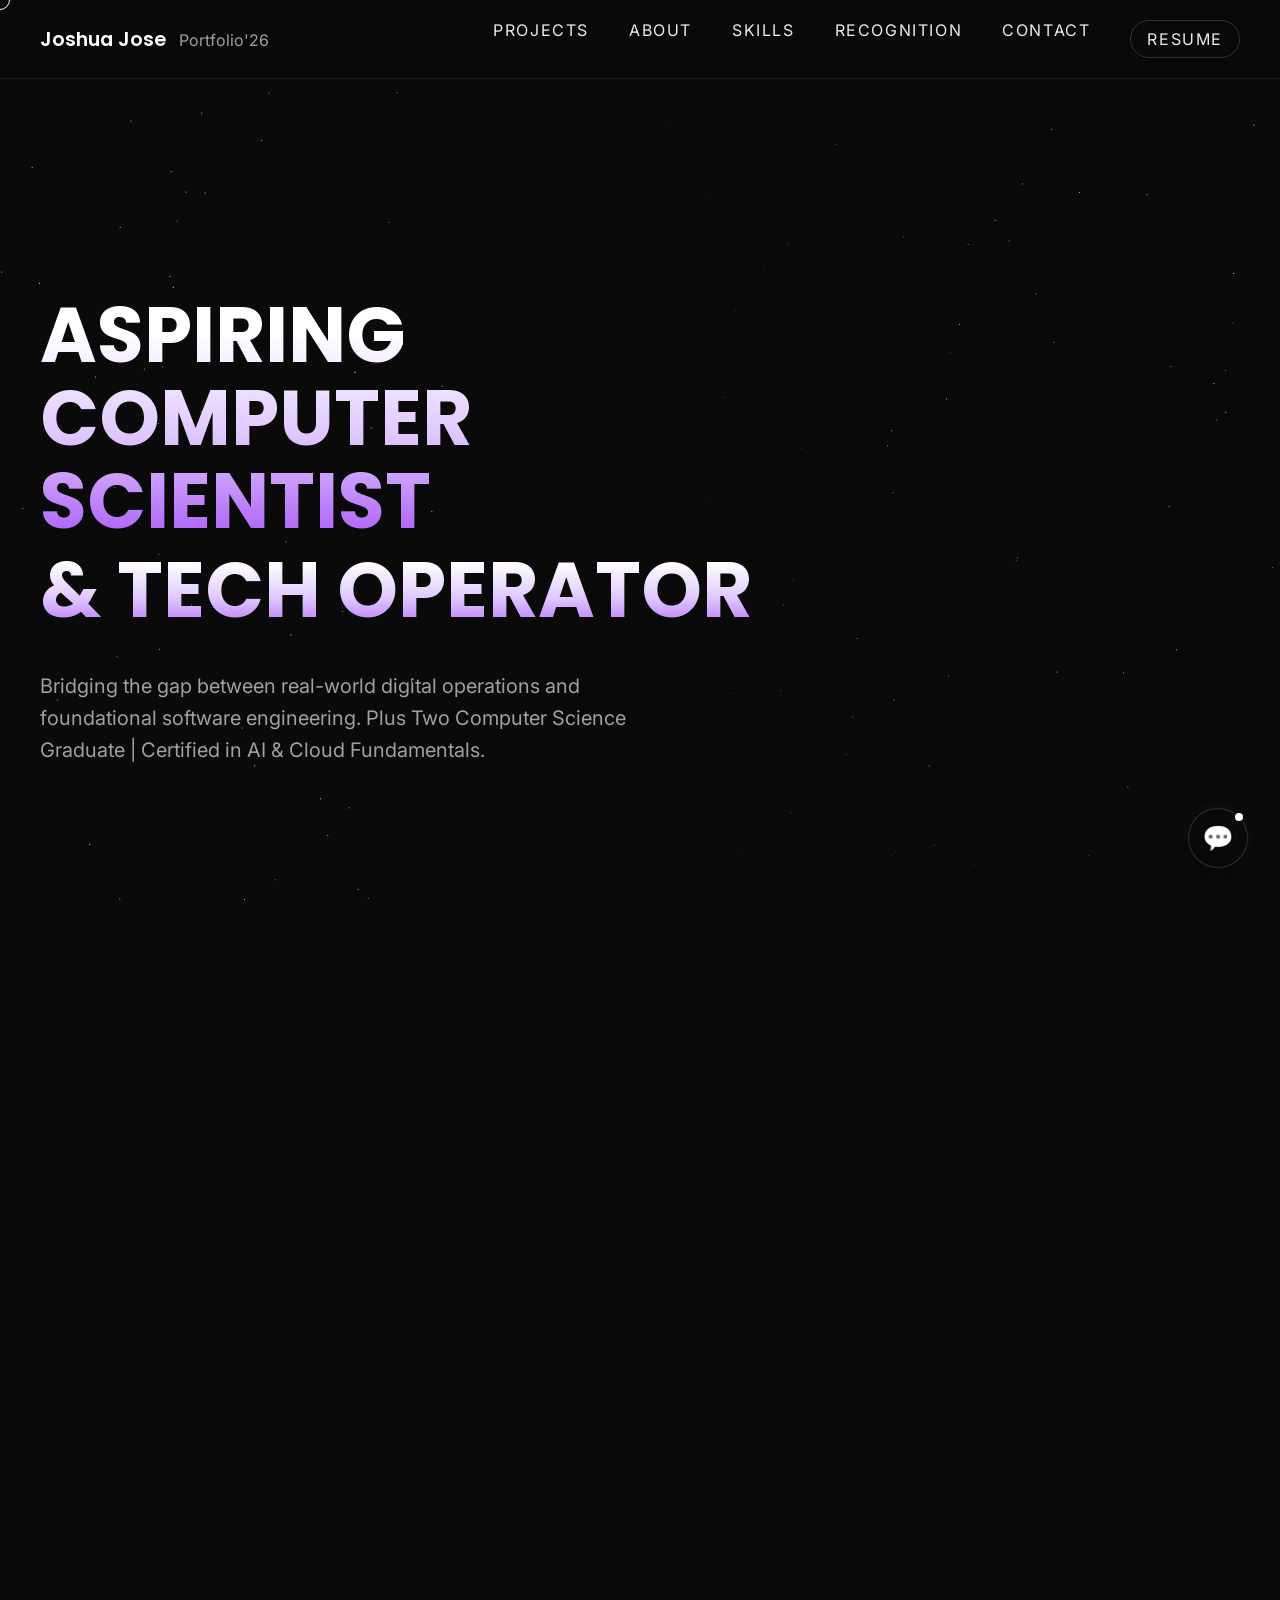
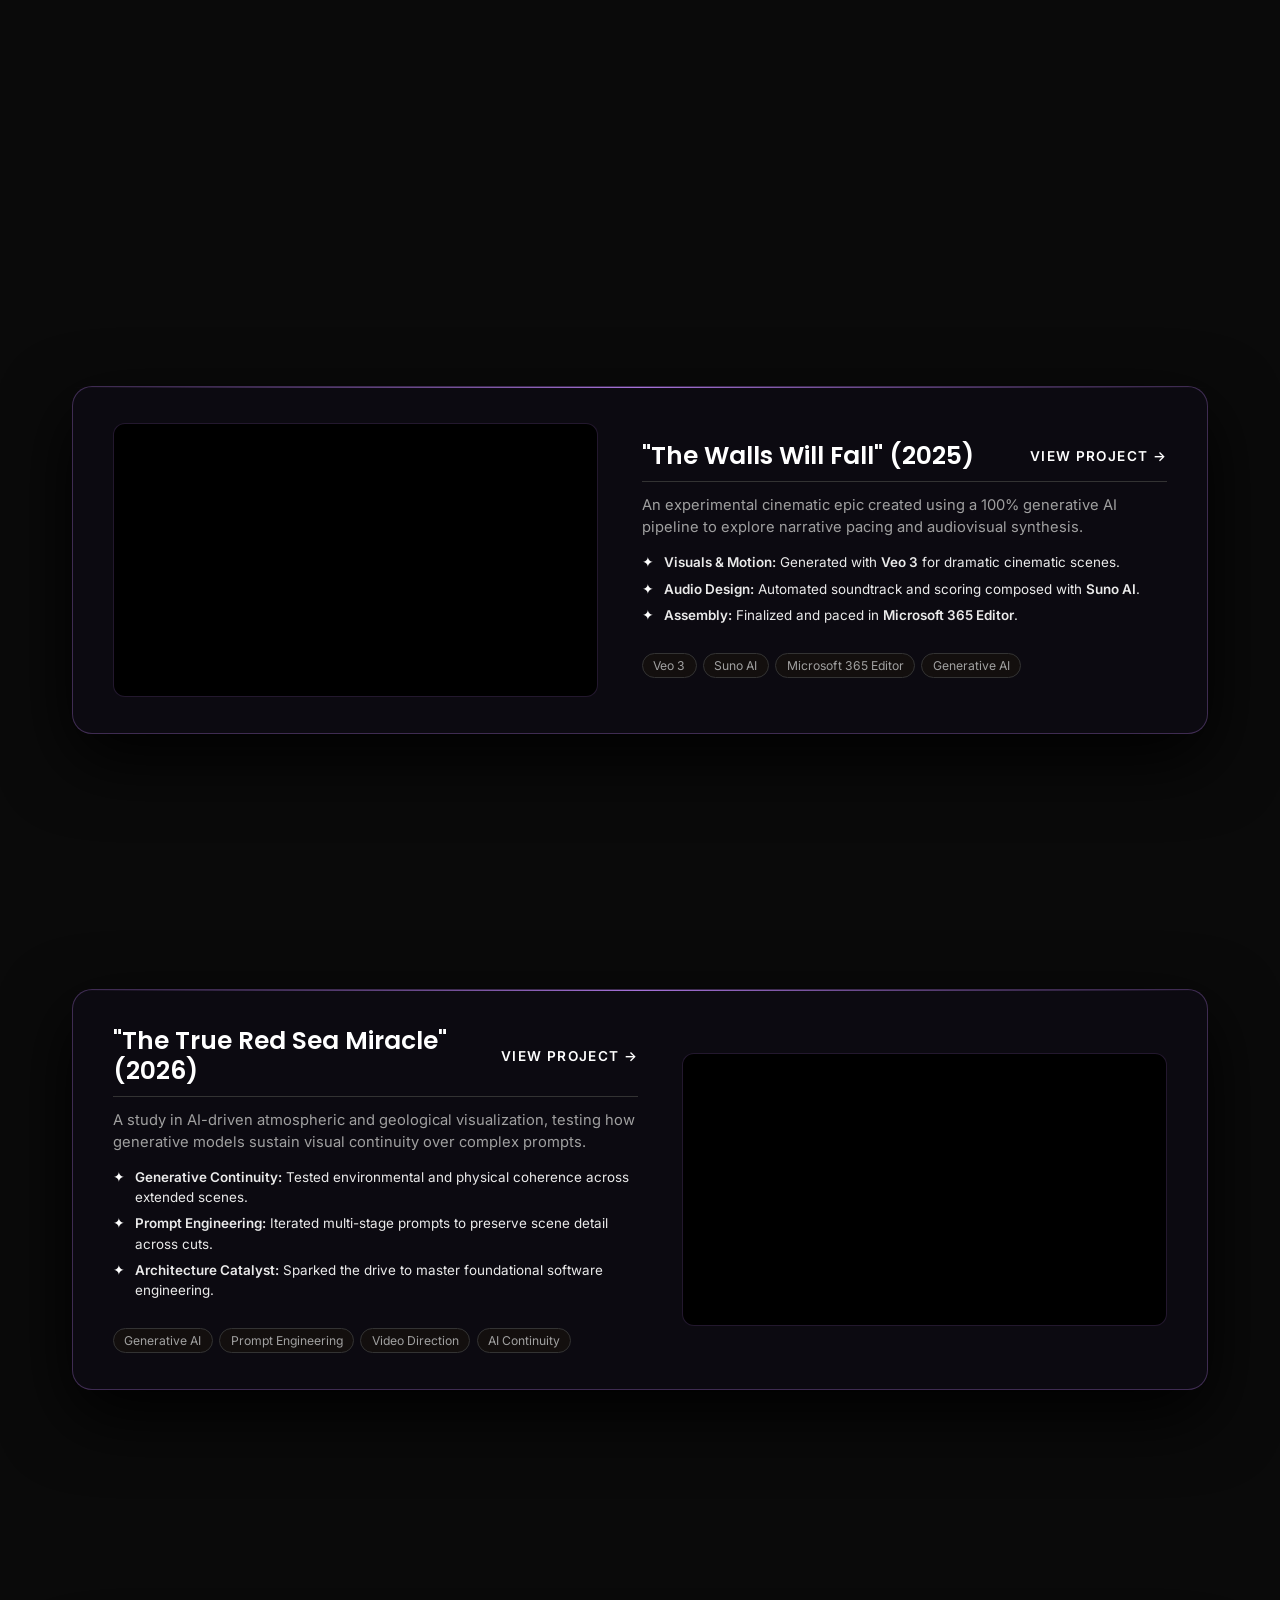
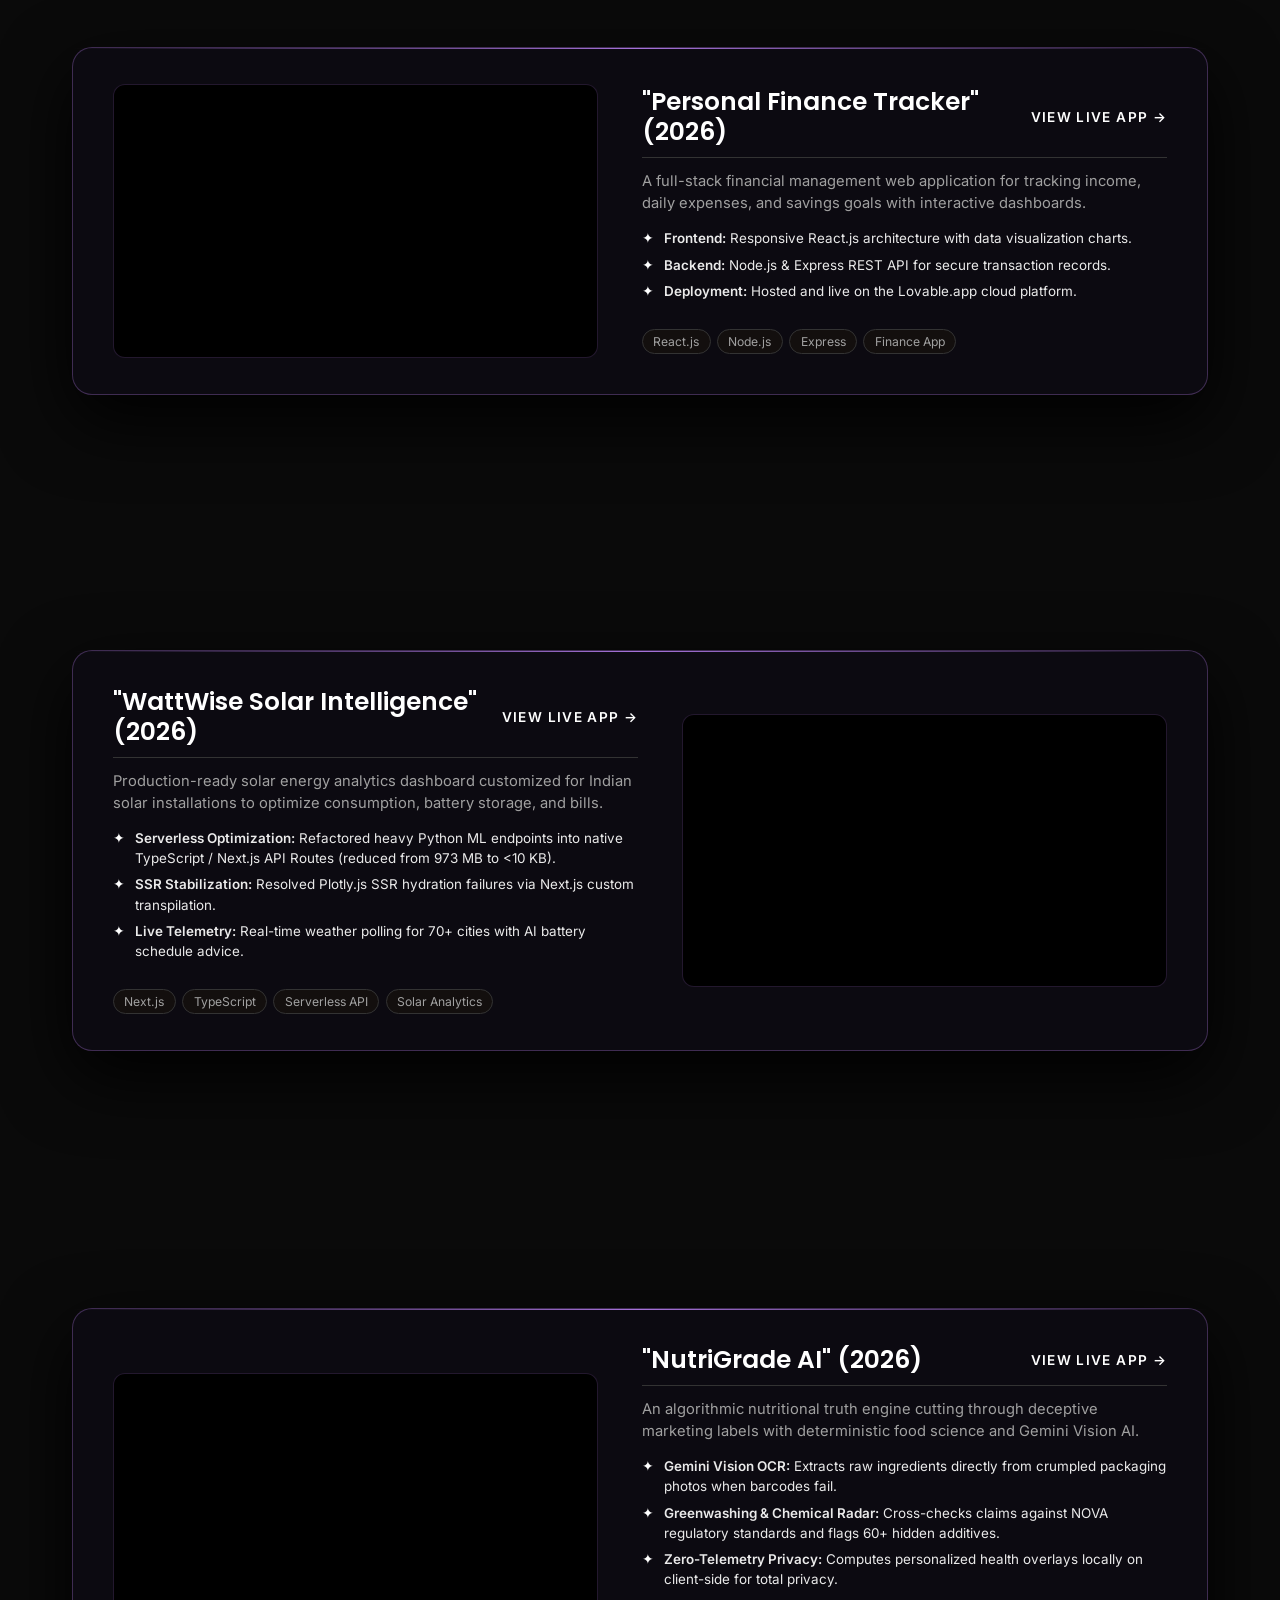
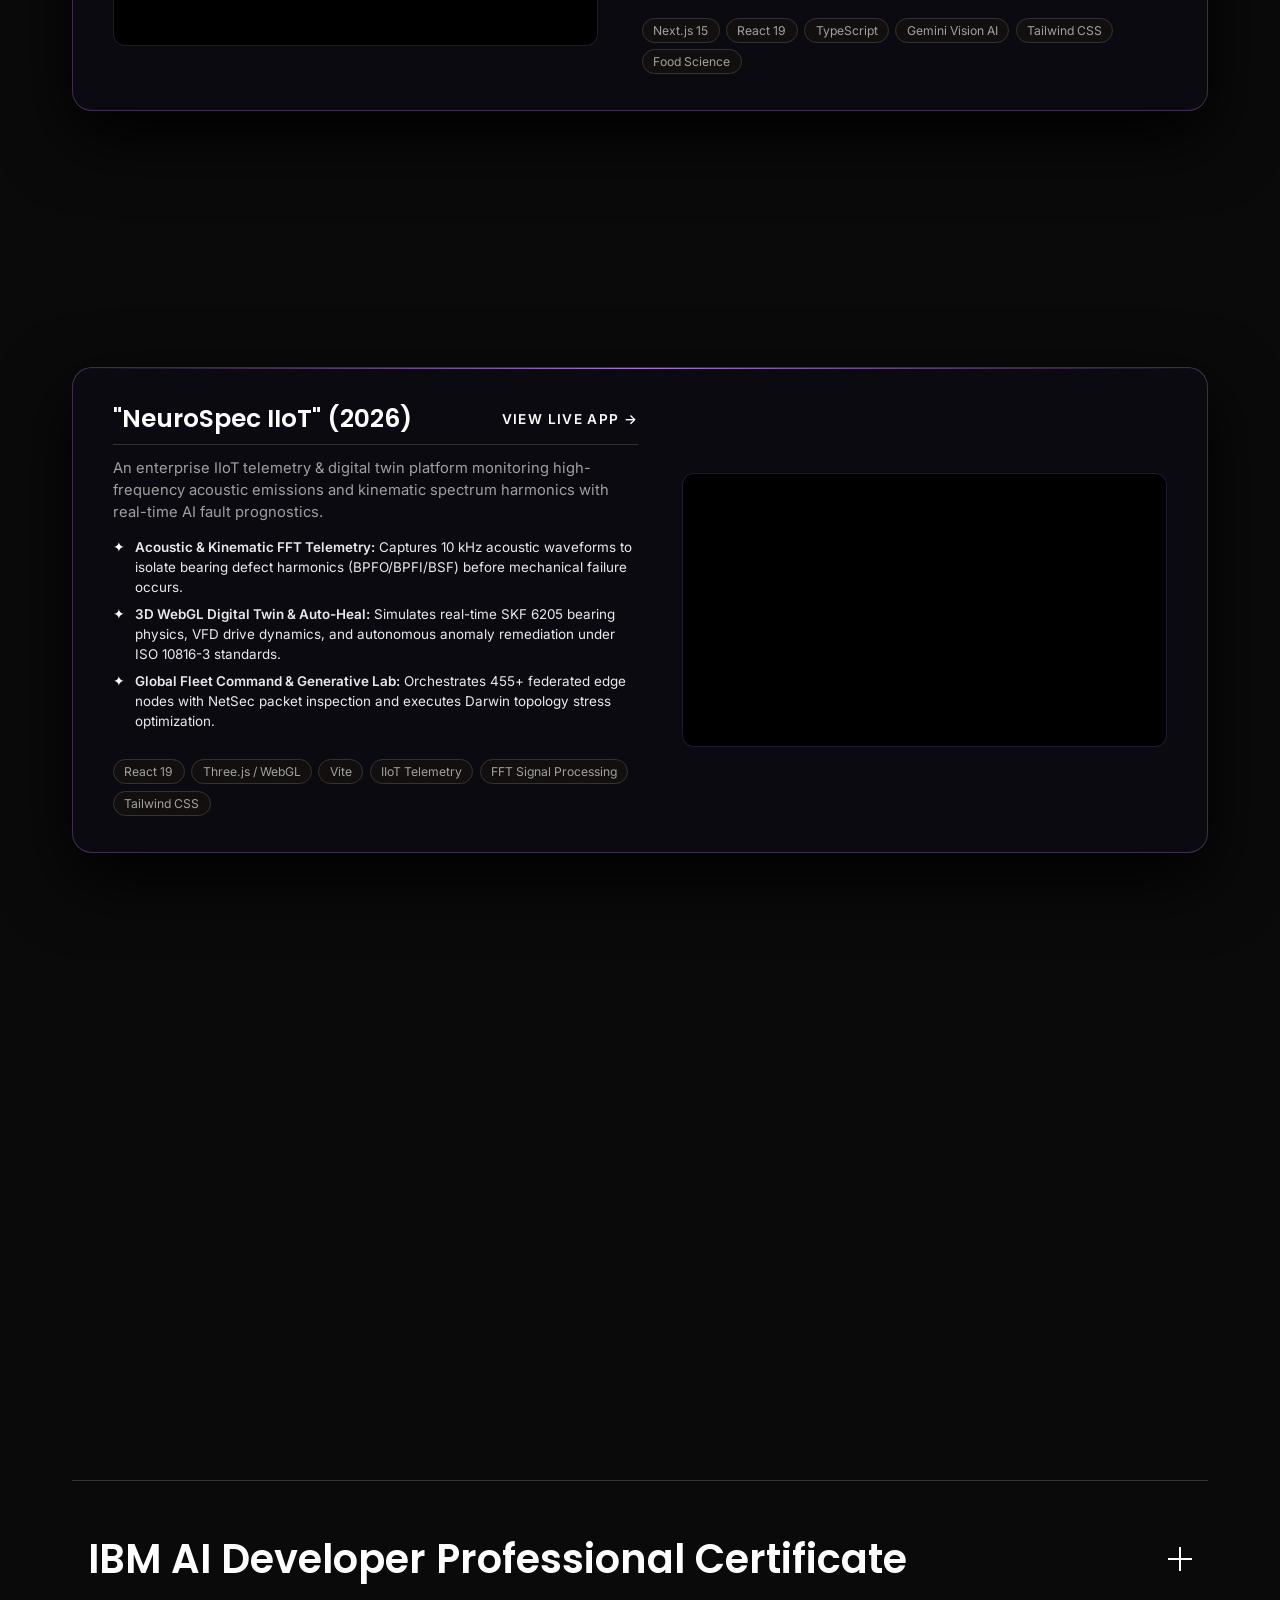
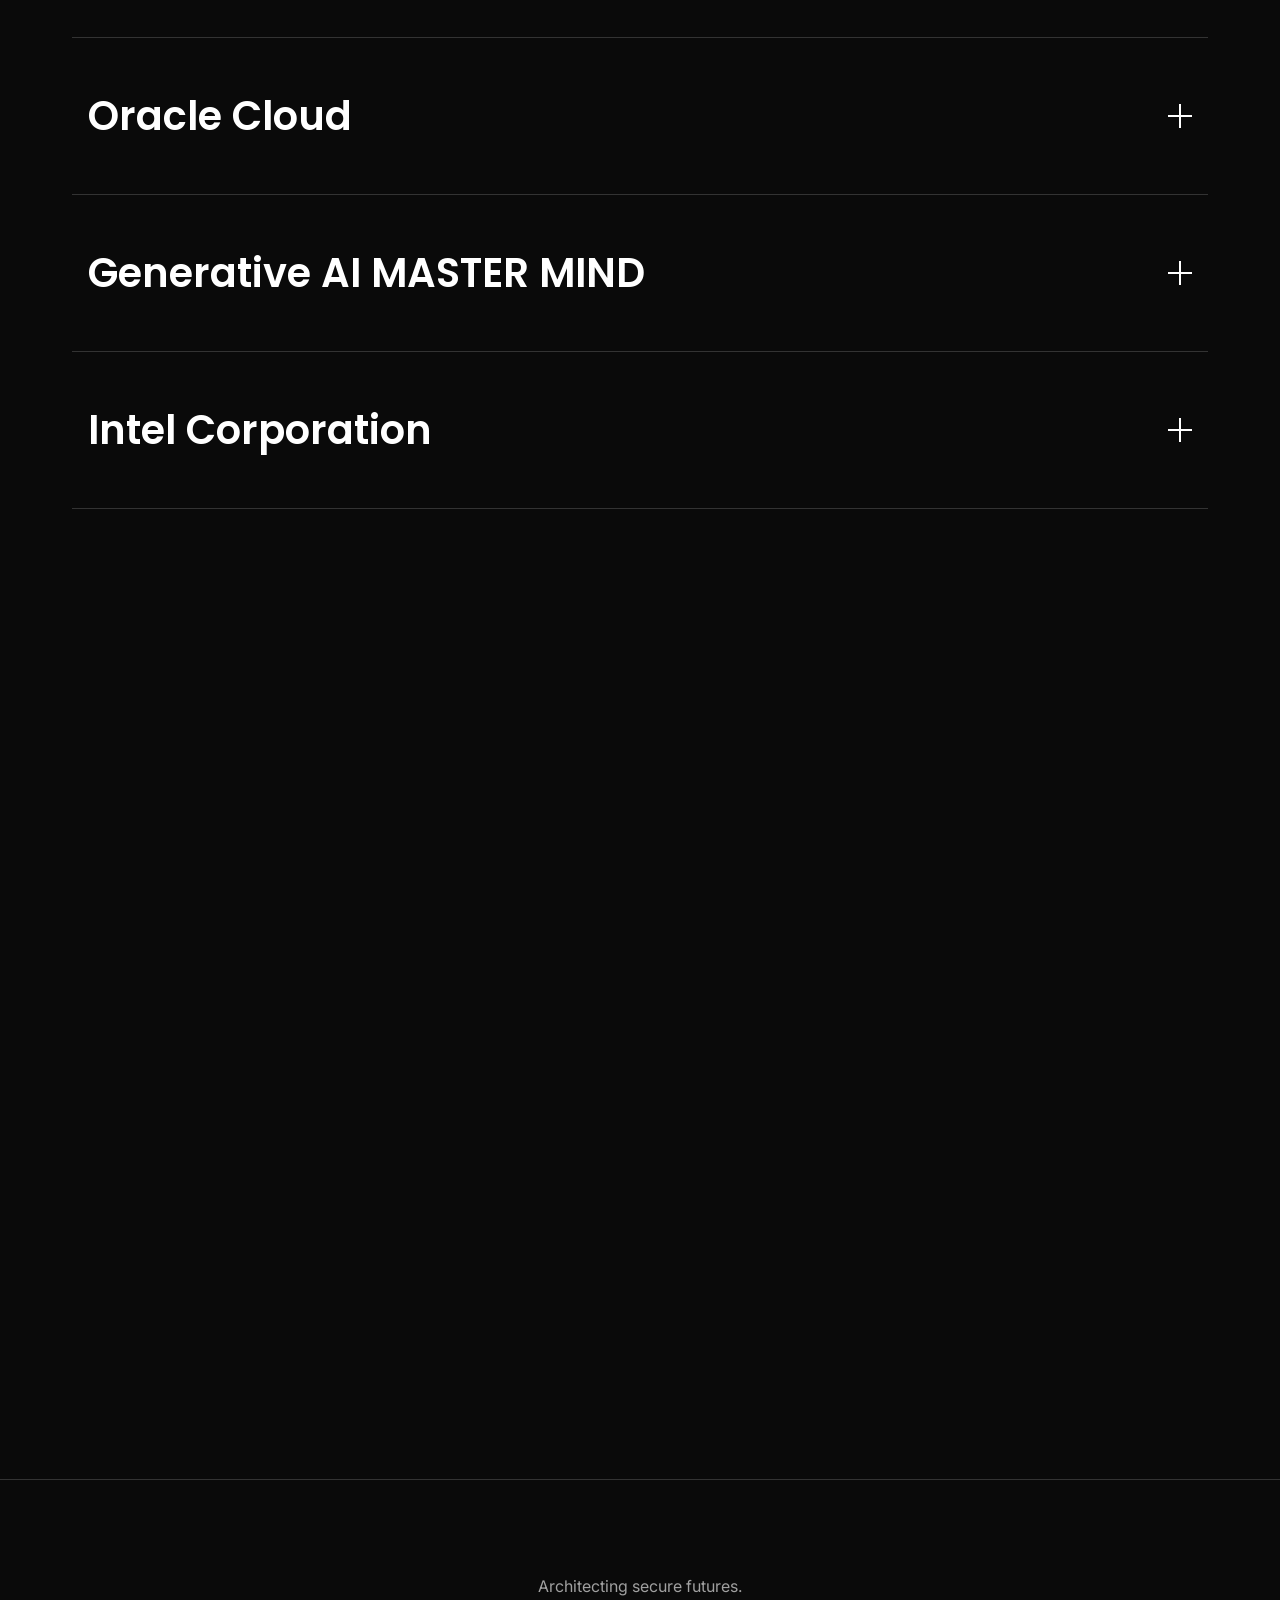
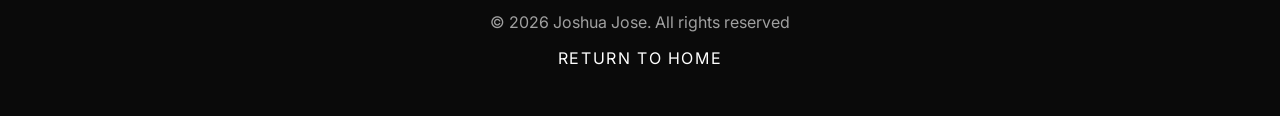
==== commit 14e131ac: "feat(projects): add NeuroSpec IIoT project card with live 3D preview and telemetry highlights" ====
--- a/index.html
+++ b/index.html
@@ -9,7 +9,7 @@
 
   <link rel="stylesheet" href="https://cdn.jsdelivr.net/npm/locomotive-scroll@3.5.4/dist/locomotive-scroll.css">
 
-  <link rel="stylesheet" href="style.css?v=20">
+  <link rel="stylesheet" href="style.css?v=21">
 
   <link rel="preconnect" href="https://fonts.googleapis.com">
   <link rel="preconnect" href="https://fonts.gstatic.com" crossorigin>
@@ -303,6 +303,37 @@
               </div>
             </div>
           </div>
+
+          <!-- Project 6: NeuroSpec IIoT -->
+          <div class="project-card">
+            <div class="project-image">
+              <iframe src="https://neurospeciiot.vercel.app/" title="NeuroSpec IIoT - Enterprise Telemetry &amp; Digital Twin Platform"
+                frameborder="0"
+                allow="accelerometer; autoplay; clipboard-write; encrypted-media; gyroscope; picture-in-picture; web-share"
+                allowfullscreen loading="lazy"></iframe>
+            </div>
+            <div class="project-content">
+              <div class="project-header">
+                <h3 class="project-title">"NeuroSpec IIoT" (2026)</h3>
+                <a href="https://neurospeciiot.vercel.app/" class="project-link" target="_blank" rel="noopener">View Live App &rarr;</a>
+              </div>
+              <p class="project-tagline">An enterprise IIoT telemetry &amp; digital twin platform monitoring high-frequency acoustic emissions and kinematic spectrum harmonics with real-time AI fault prognostics.</p>
+              <ul class="project-tool-list">
+                <li><strong>Acoustic &amp; Kinematic FFT Telemetry:</strong> Captures 10 kHz acoustic waveforms to isolate bearing defect harmonics (BPFO/BPFI/BSF) before mechanical failure occurs.</li>
+                <li><strong>3D WebGL Digital Twin &amp; Auto-Heal:</strong> Simulates real-time SKF 6205 bearing physics, VFD drive dynamics, and autonomous anomaly remediation under ISO 10816-3 standards.</li>
+                <li><strong>Global Fleet Command &amp; Generative Lab:</strong> Orchestrates 455+ federated edge nodes with NetSec packet inspection and executes Darwin topology stress optimization.</li>
+              </ul>
+              <div class="project-stack">
+                <span>React 19</span>
+                <span>Three.js / WebGL</span>
+                <span>Vite</span>
+                <span>IIoT Telemetry</span>
+                <span>FFT Signal Processing</span>
+                <span>Tailwind CSS</span>
+              </div>
+            </div>
+          </div>
+
         </div>
       </div>
     </section>
@@ -522,7 +553,7 @@
   <script src="https://cdnjs.cloudflare.com/ajax/libs/gsap/3.12.5/gsap.min.js"></script>
   <script src="https://cdnjs.cloudflare.com/ajax/libs/gsap/3.12.5/ScrollTrigger.min.js"></script>
 
-  <script src="script.js?v=12"></script>
+  <script src="script.js?v=13"></script>
 
   <div class="certificate-modal" id="certificateModal" aria-hidden="true">
     <div class="certificate-modal-backdrop" id="certificateBackdrop"></div>
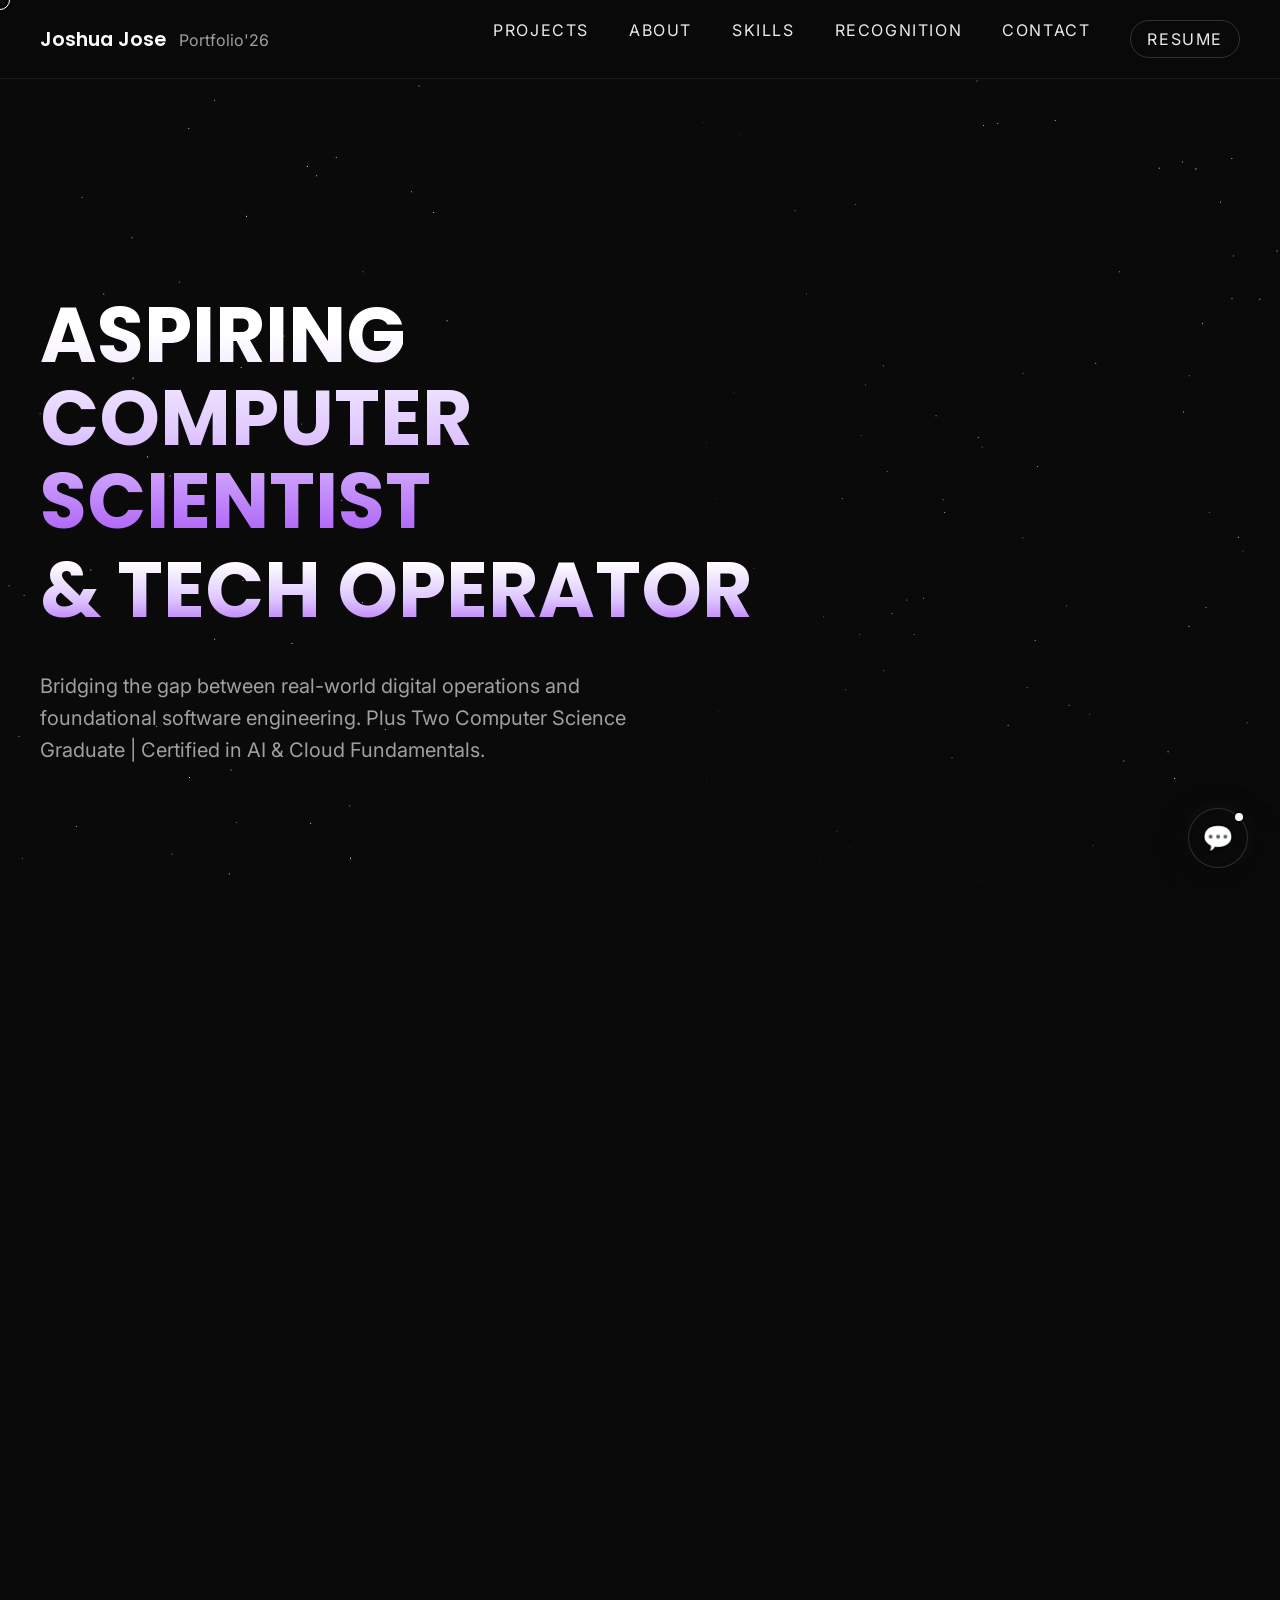
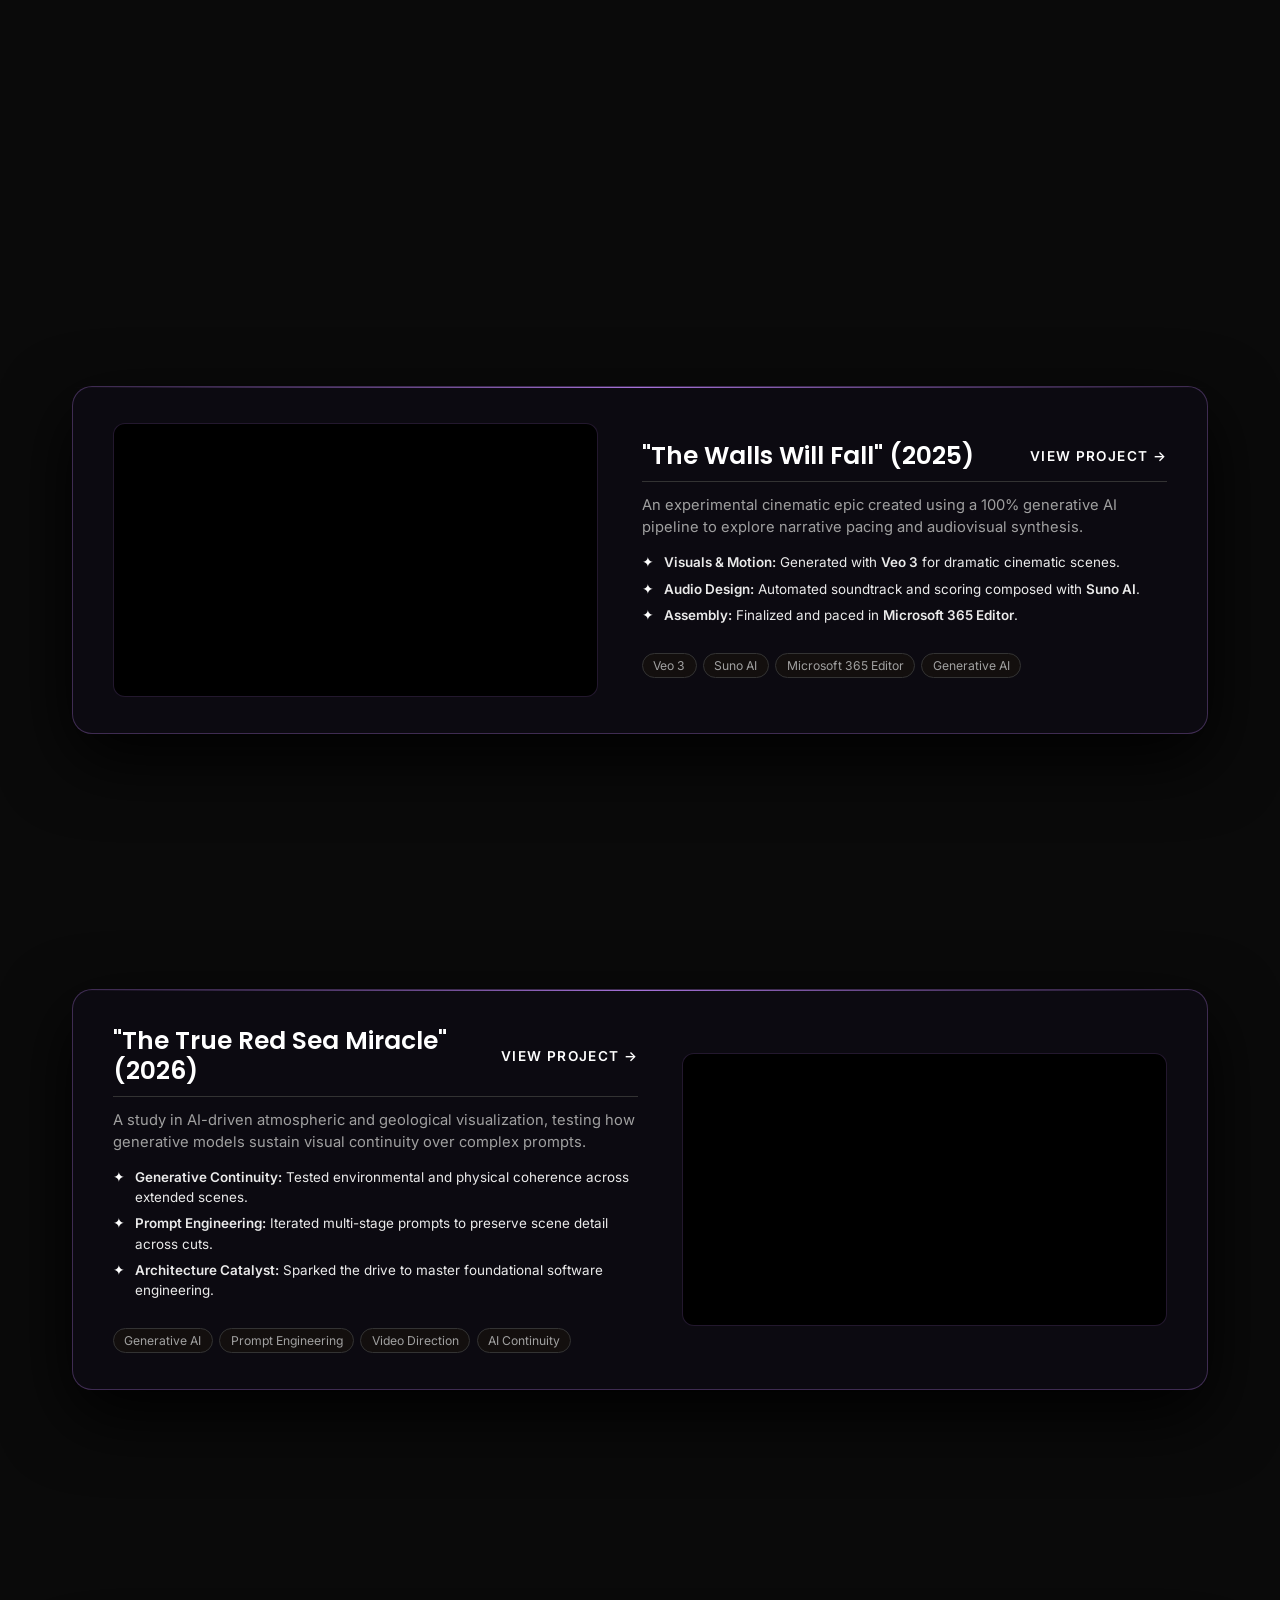
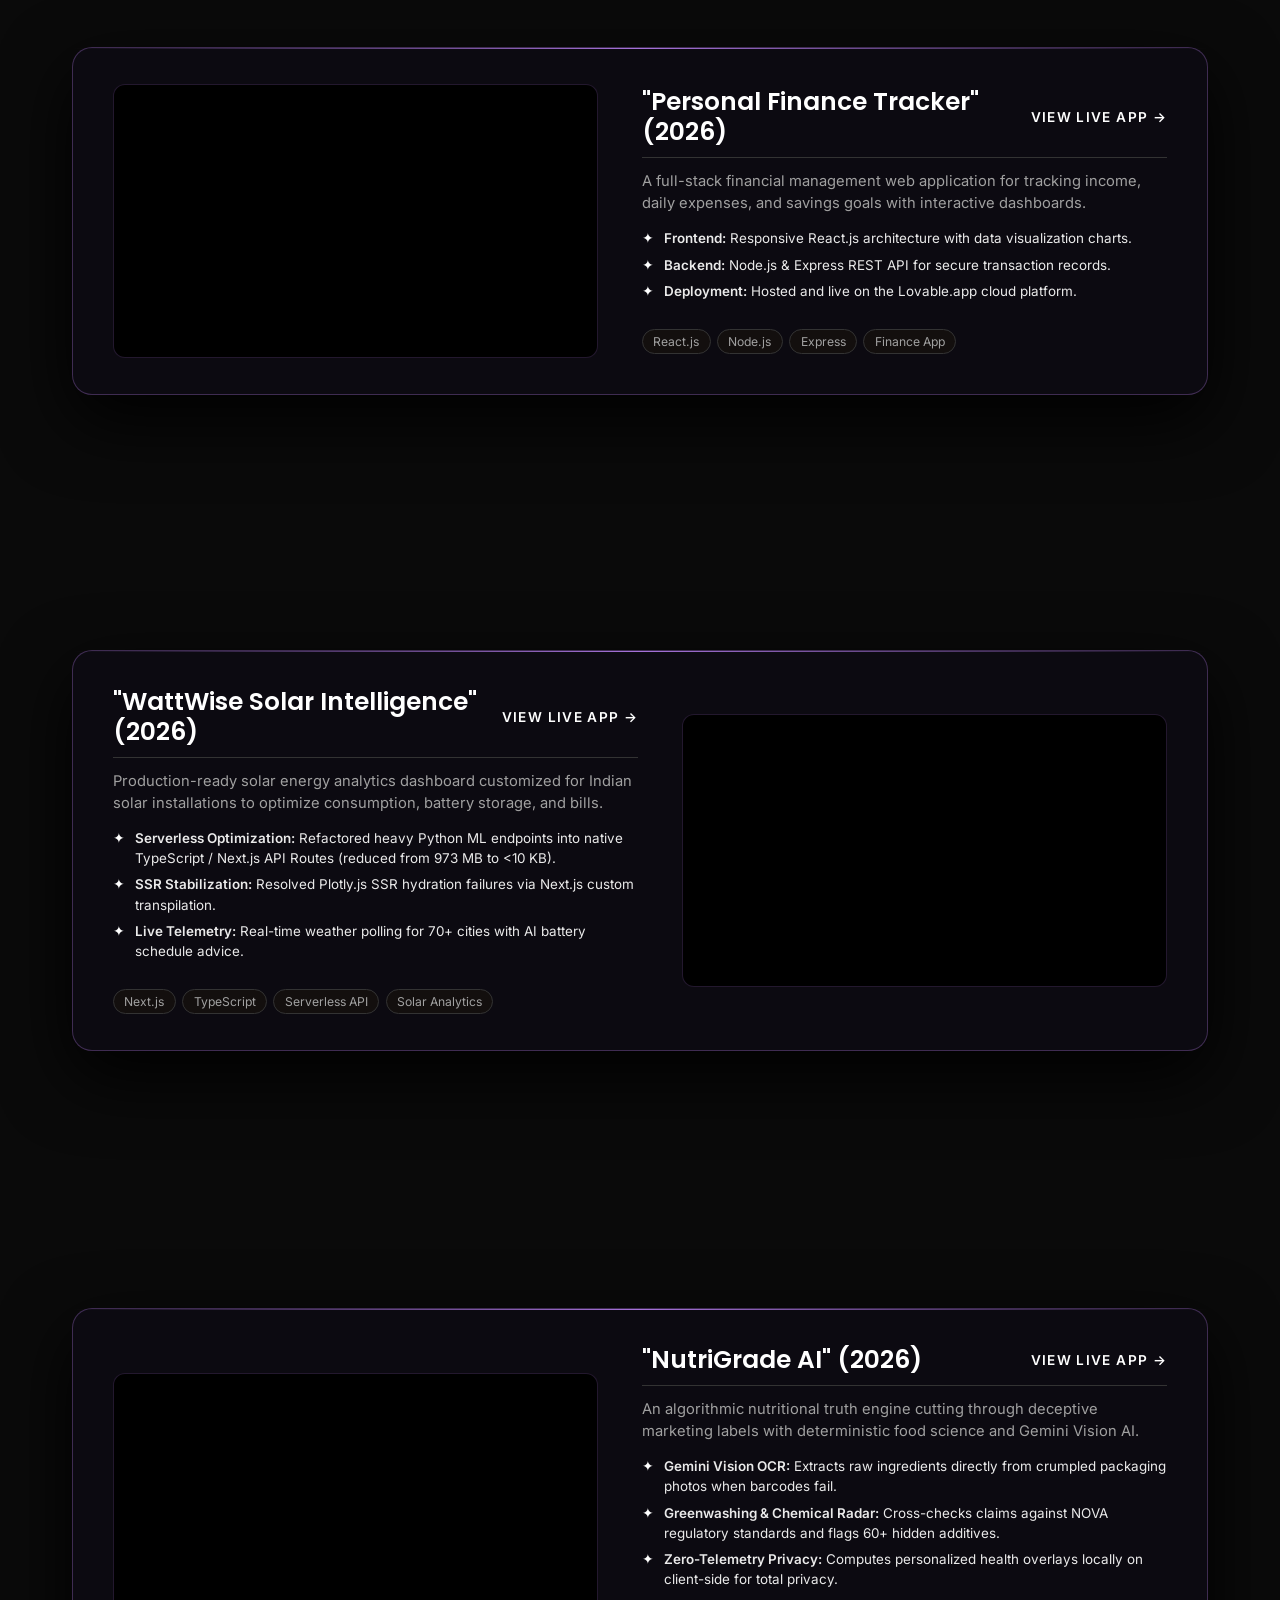
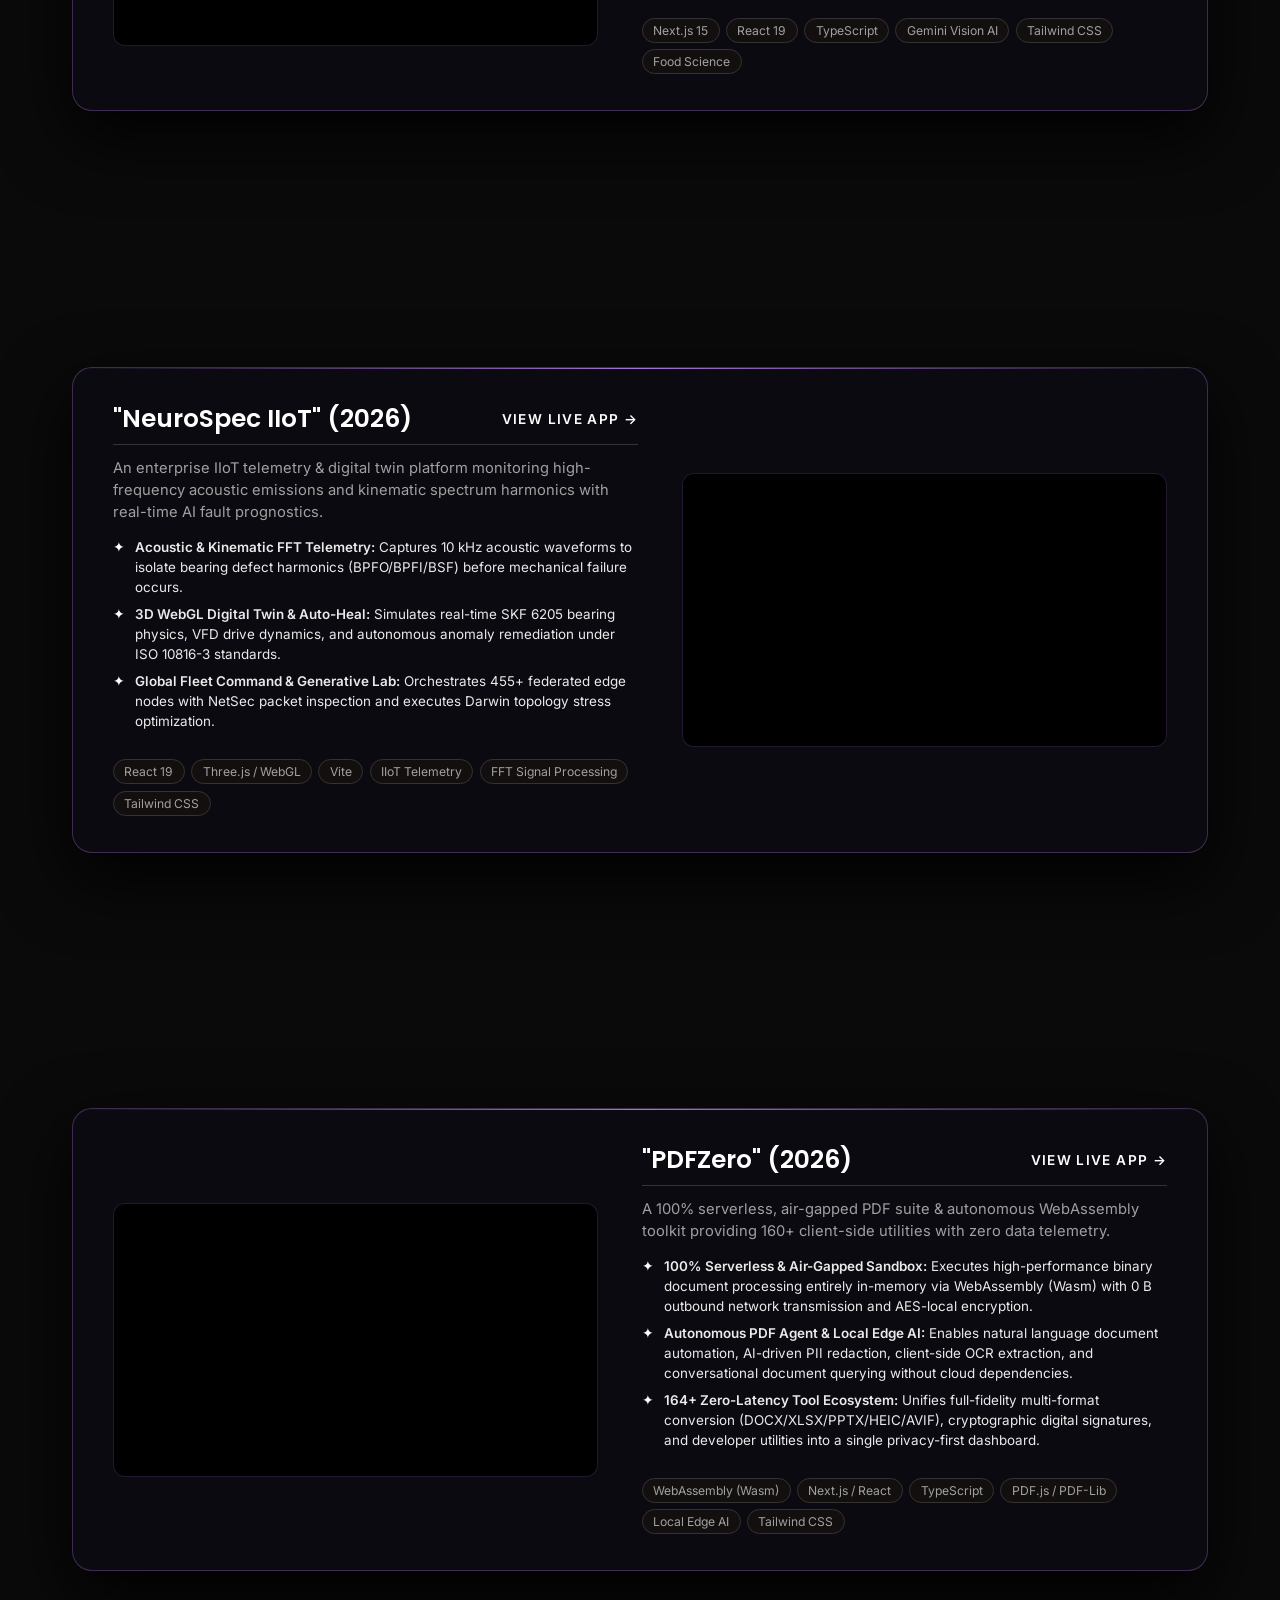
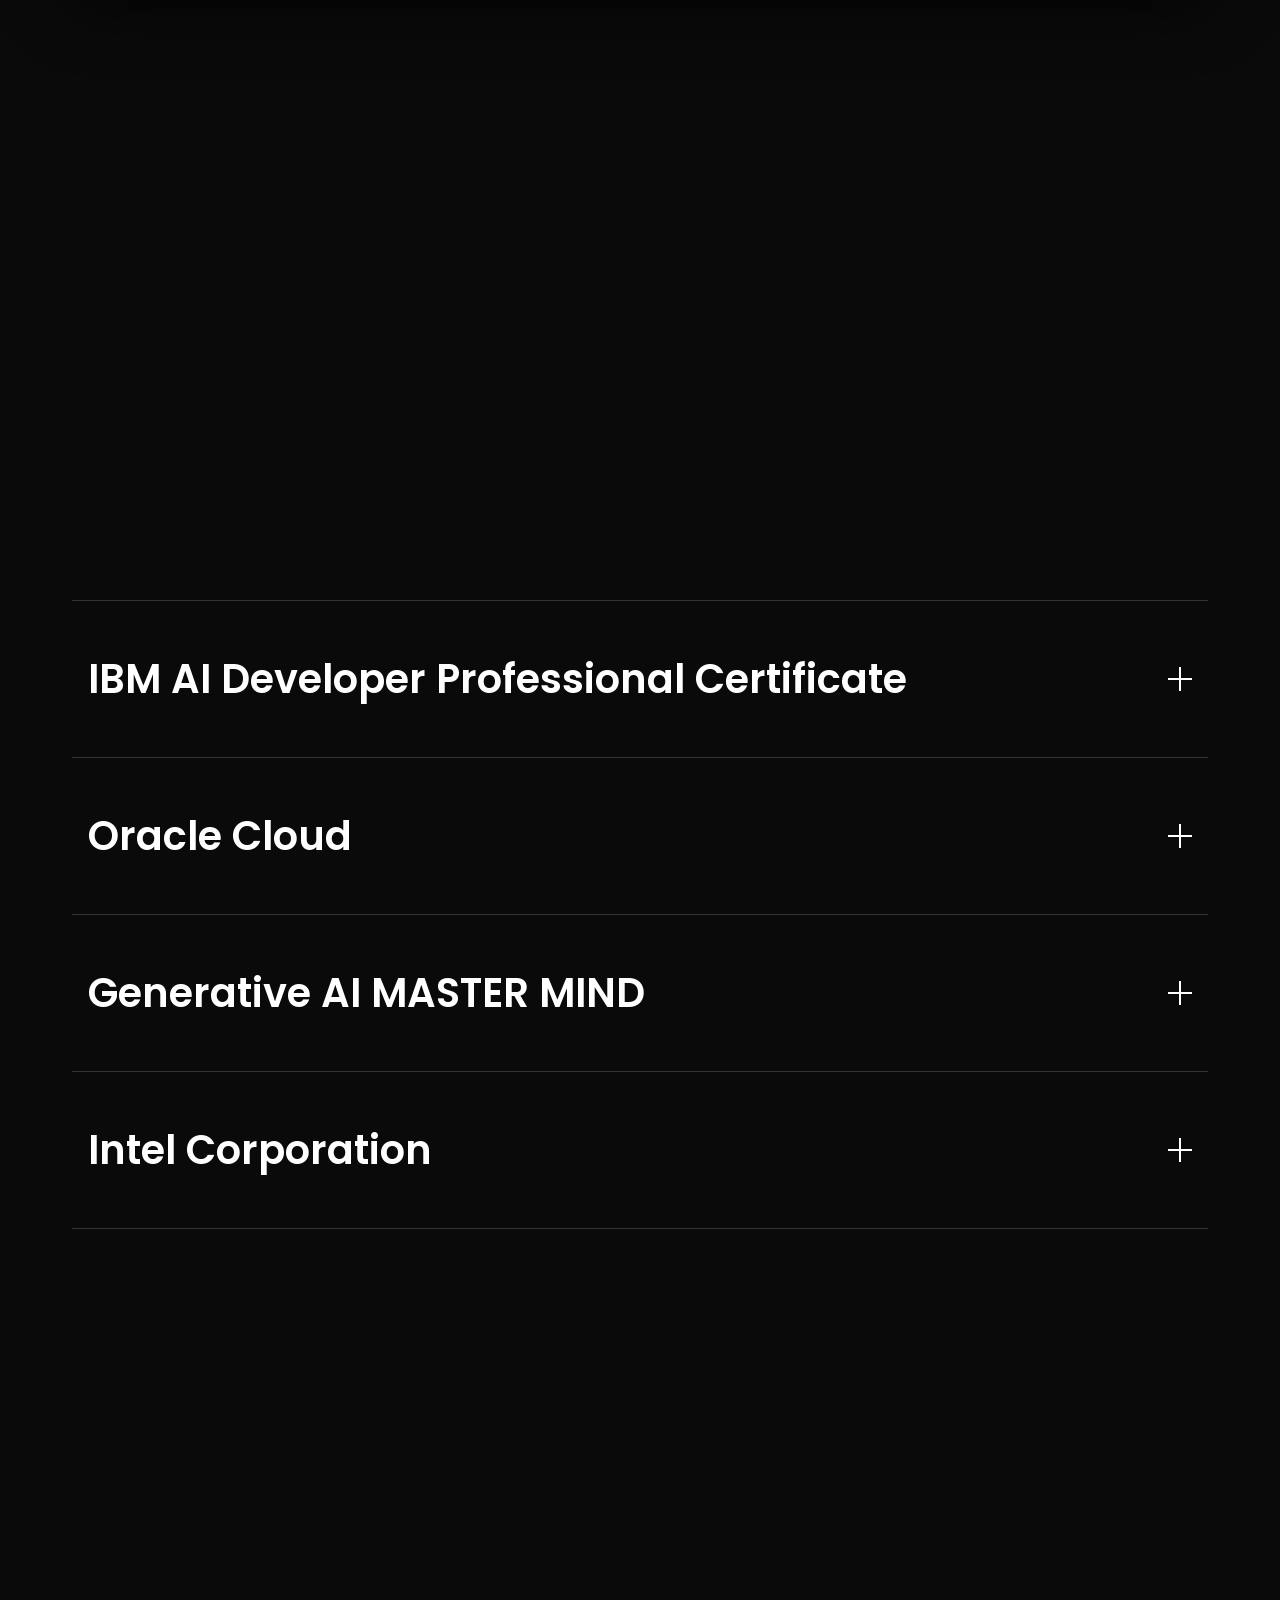
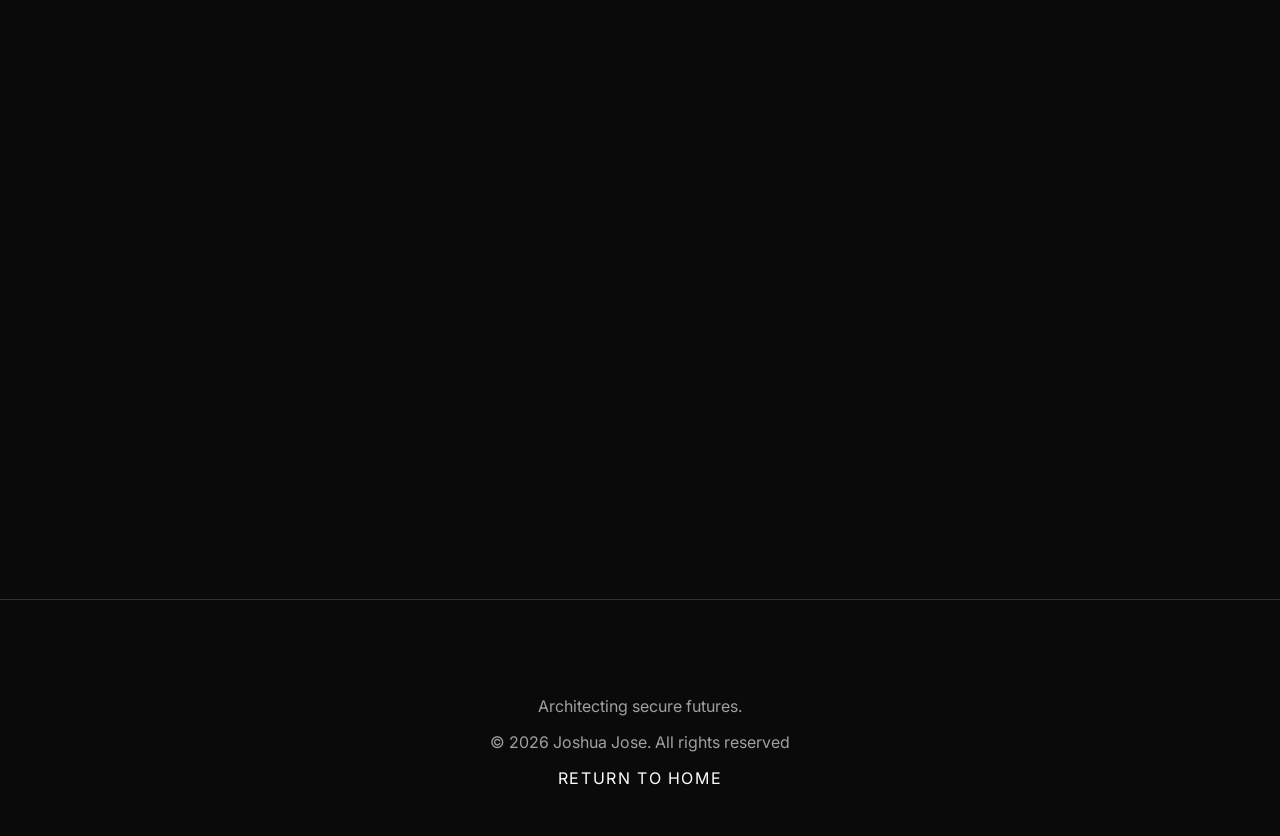
==== commit 8ebe05b3: "feat(projects): add NeuroSpec IIoT project card with live 3D preview and telemetry highlights" ====
--- a/index.html
+++ b/index.html
@@ -9,7 +9,7 @@
 
   <link rel="stylesheet" href="https://cdn.jsdelivr.net/npm/locomotive-scroll@3.5.4/dist/locomotive-scroll.css">
 
-  <link rel="stylesheet" href="style.css?v=21">
+  <link rel="stylesheet" href="style.css?v=22">
 
   <link rel="preconnect" href="https://fonts.googleapis.com">
   <link rel="preconnect" href="https://fonts.gstatic.com" crossorigin>
@@ -333,6 +333,37 @@
               </div>
             </div>
           </div>
+
+          <!-- Project 7: PDFZero -->
+          <div class="project-card">
+            <div class="project-image">
+              <iframe src="https://pdfzero-eight.vercel.app/" title="PDFZero - 100% Serverless Air-Gapped PDF Suite &amp; Autonomous Wasm Toolkit"
+                frameborder="0"
+                allow="accelerometer; autoplay; clipboard-write; encrypted-media; gyroscope; picture-in-picture; web-share"
+                allowfullscreen loading="lazy"></iframe>
+            </div>
+            <div class="project-content">
+              <div class="project-header">
+                <h3 class="project-title">"PDFZero" (2026)</h3>
+                <a href="https://pdfzero-eight.vercel.app/" class="project-link" target="_blank" rel="noopener">View Live App &rarr;</a>
+              </div>
+              <p class="project-tagline">A 100% serverless, air-gapped PDF suite &amp; autonomous WebAssembly toolkit providing 160+ client-side utilities with zero data telemetry.</p>
+              <ul class="project-tool-list">
+                <li><strong>100% Serverless &amp; Air-Gapped Sandbox:</strong> Executes high-performance binary document processing entirely in-memory via WebAssembly (Wasm) with 0 B outbound network transmission and AES-local encryption.</li>
+                <li><strong>Autonomous PDF Agent &amp; Local Edge AI:</strong> Enables natural language document automation, AI-driven PII redaction, client-side OCR extraction, and conversational document querying without cloud dependencies.</li>
+                <li><strong>164+ Zero-Latency Tool Ecosystem:</strong> Unifies full-fidelity multi-format conversion (DOCX/XLSX/PPTX/HEIC/AVIF), cryptographic digital signatures, and developer utilities into a single privacy-first dashboard.</li>
+              </ul>
+              <div class="project-stack">
+                <span>WebAssembly (Wasm)</span>
+                <span>Next.js / React</span>
+                <span>TypeScript</span>
+                <span>PDF.js / PDF-Lib</span>
+                <span>Local Edge AI</span>
+                <span>Tailwind CSS</span>
+              </div>
+            </div>
+          </div>
+
 
         </div>
       </div>
@@ -553,7 +584,7 @@
   <script src="https://cdnjs.cloudflare.com/ajax/libs/gsap/3.12.5/gsap.min.js"></script>
   <script src="https://cdnjs.cloudflare.com/ajax/libs/gsap/3.12.5/ScrollTrigger.min.js"></script>
 
-  <script src="script.js?v=13"></script>
+  <script src="script.js?v=14"></script>
 
   <div class="certificate-modal" id="certificateModal" aria-hidden="true">
     <div class="certificate-modal-backdrop" id="certificateBackdrop"></div>
